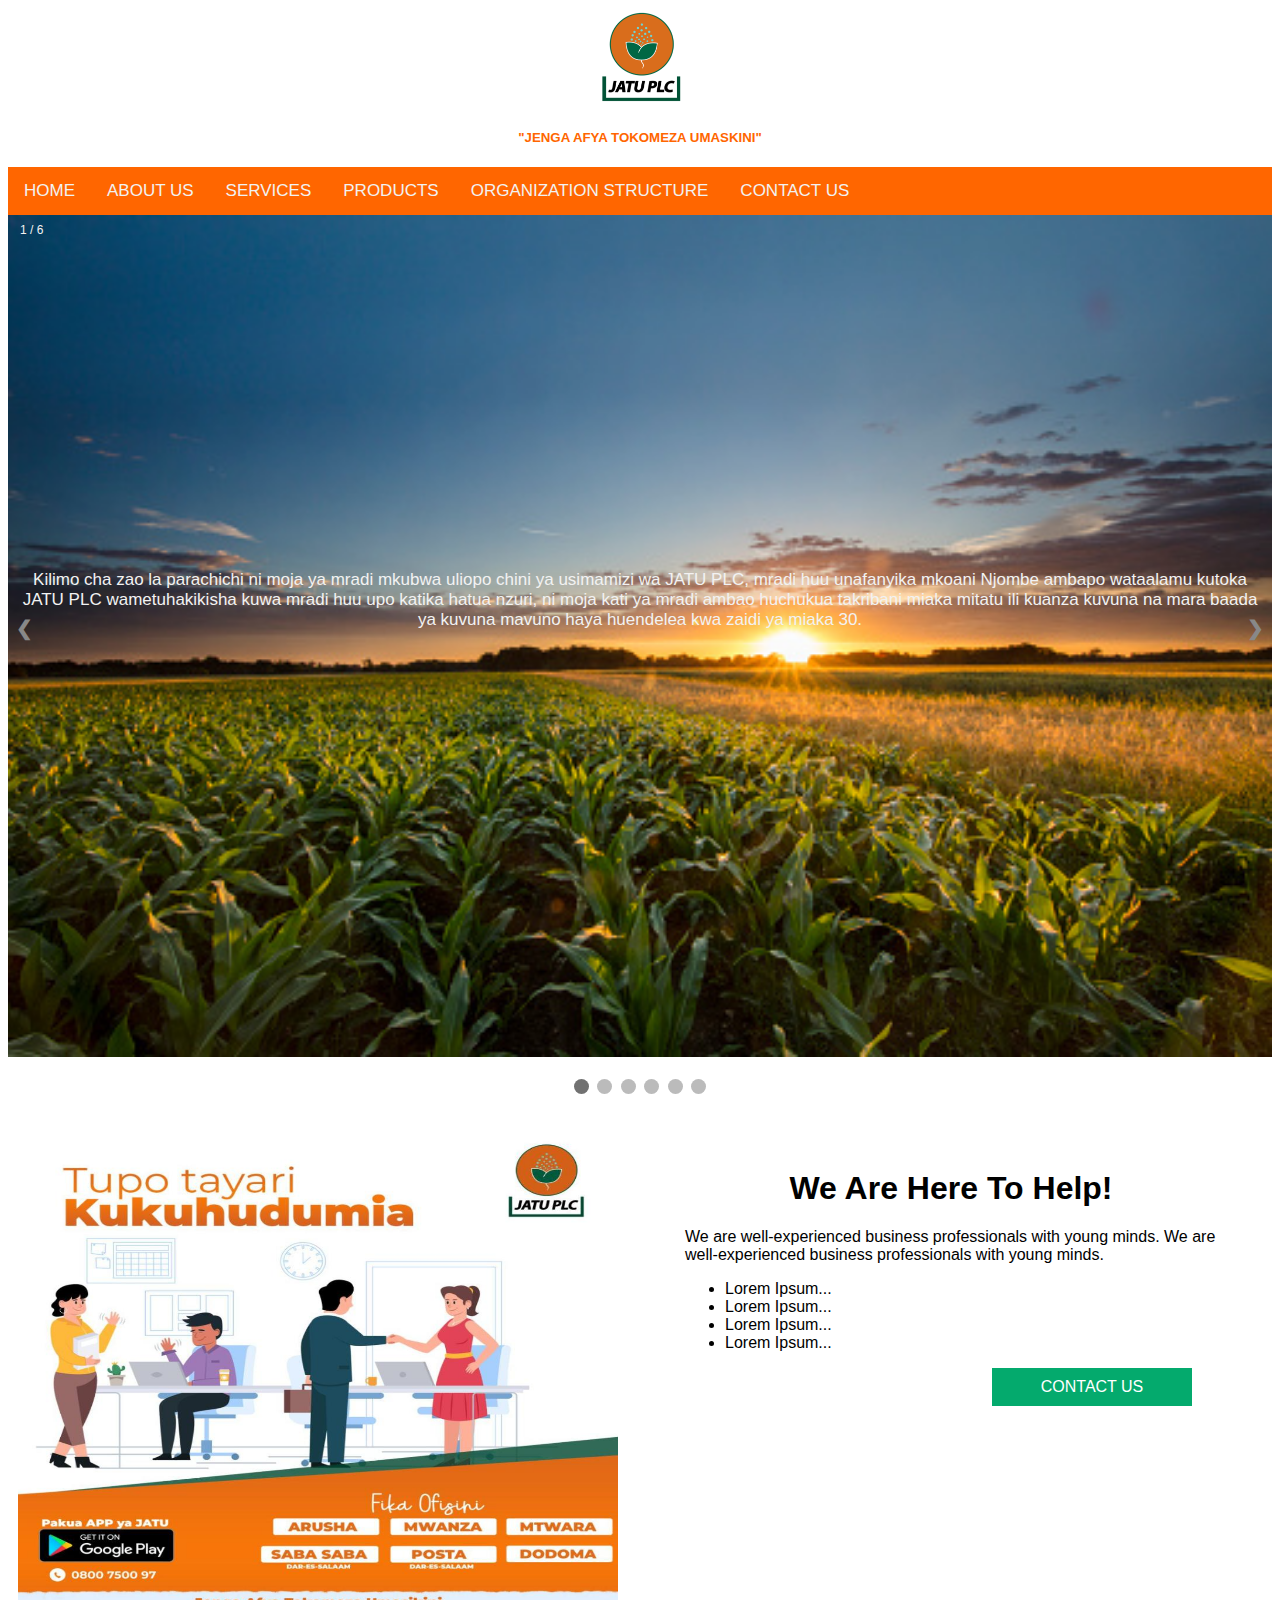
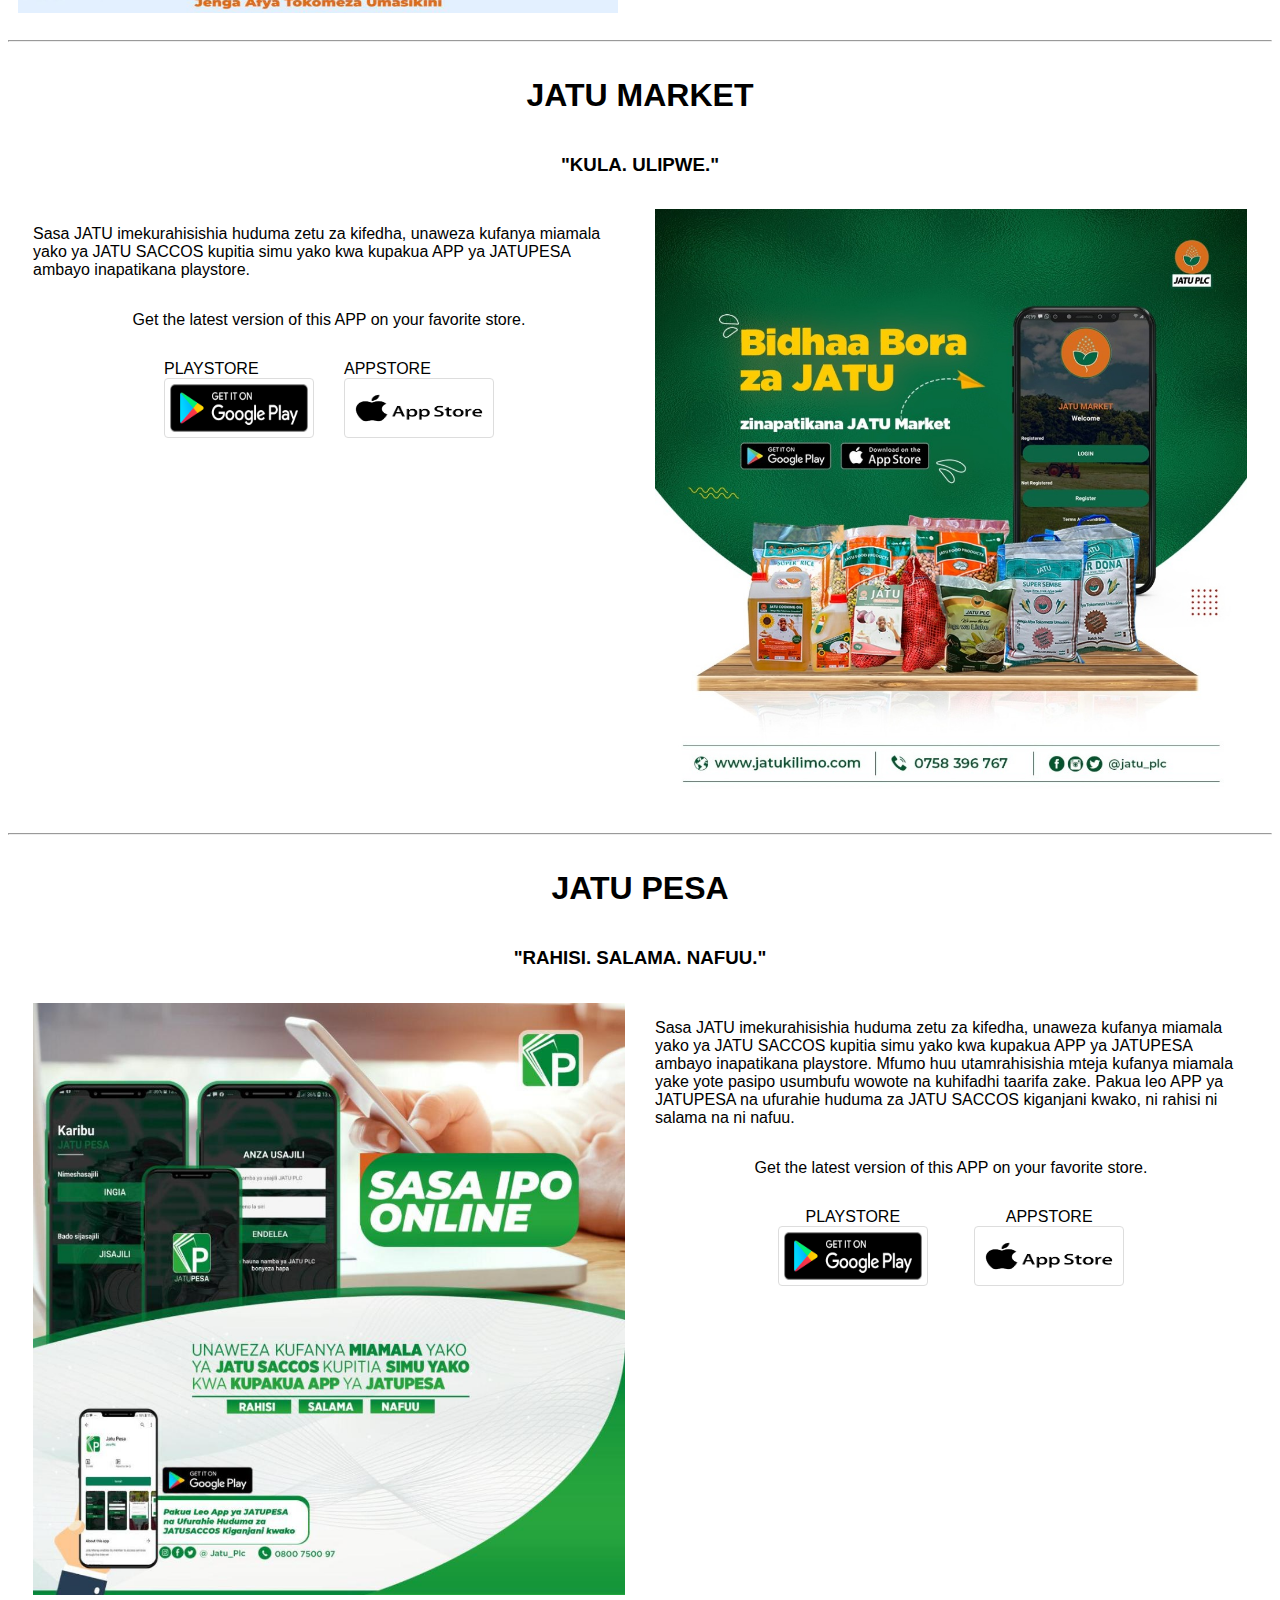
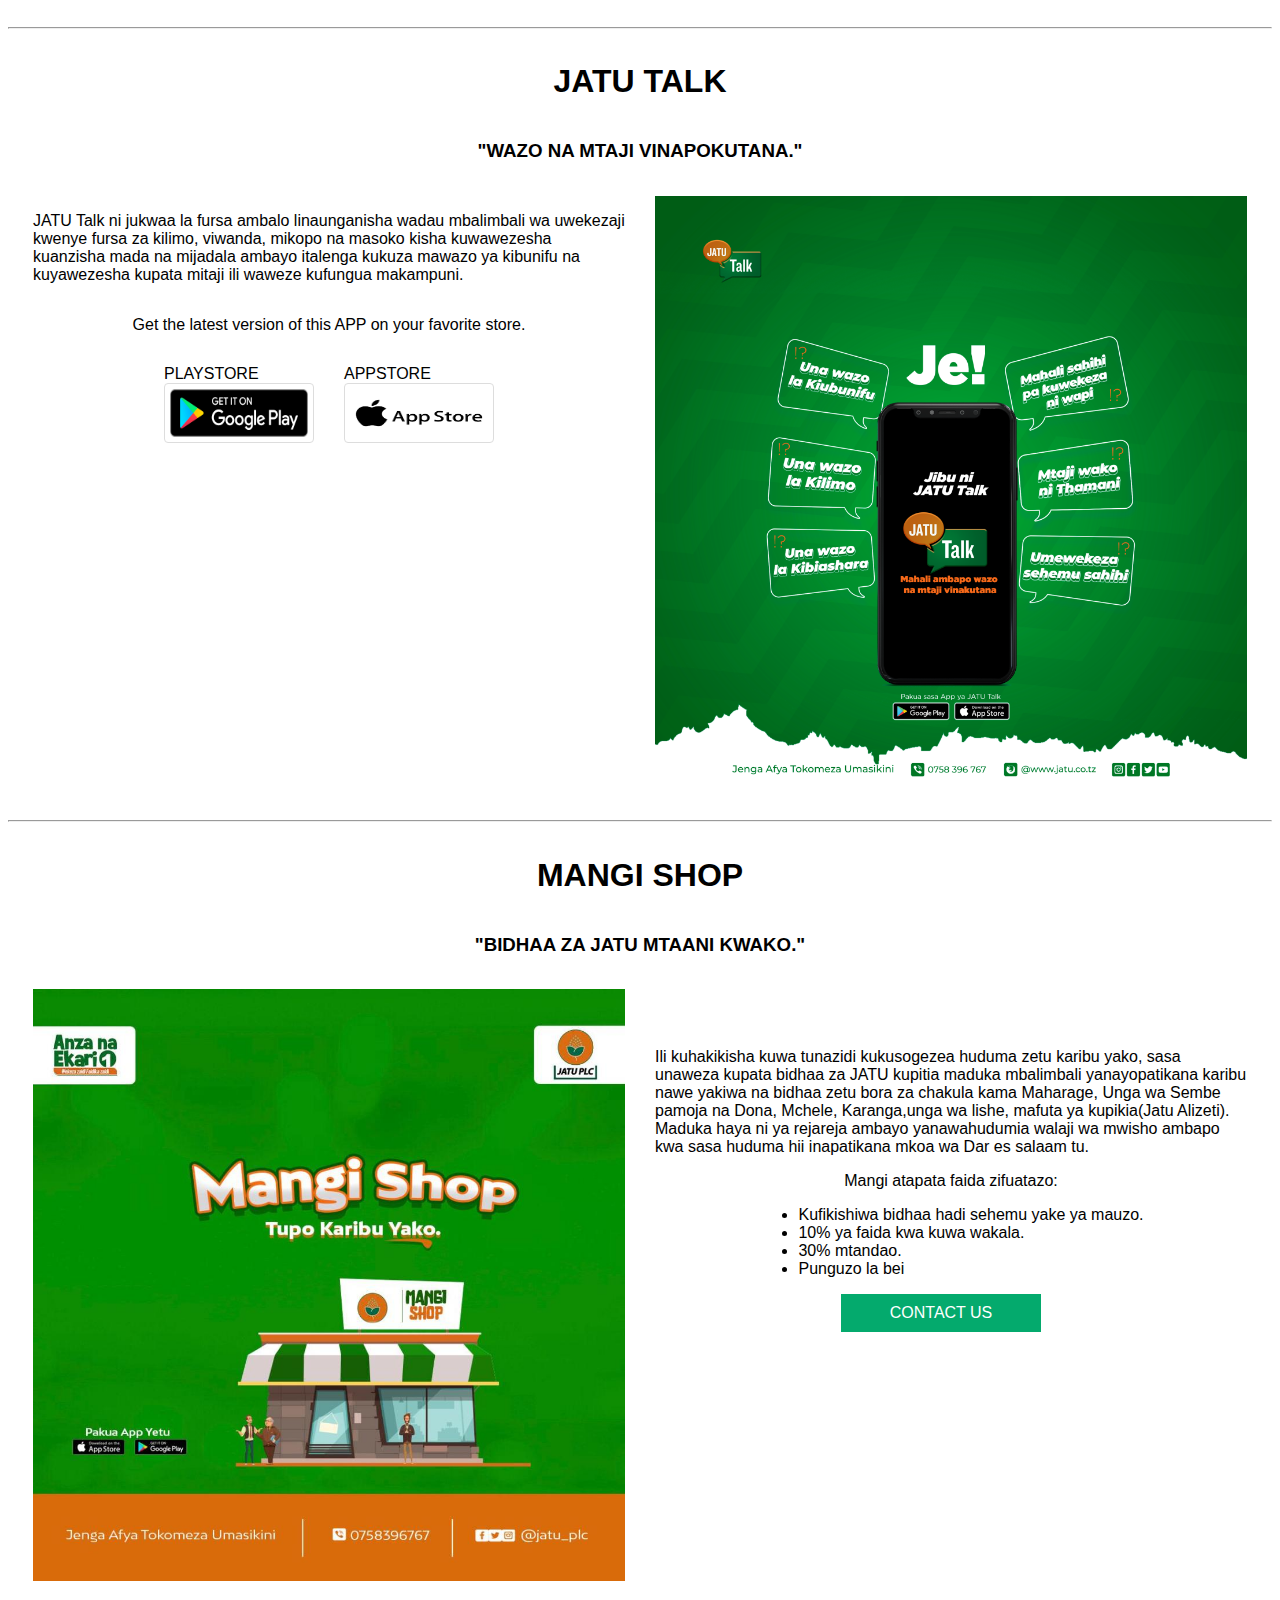
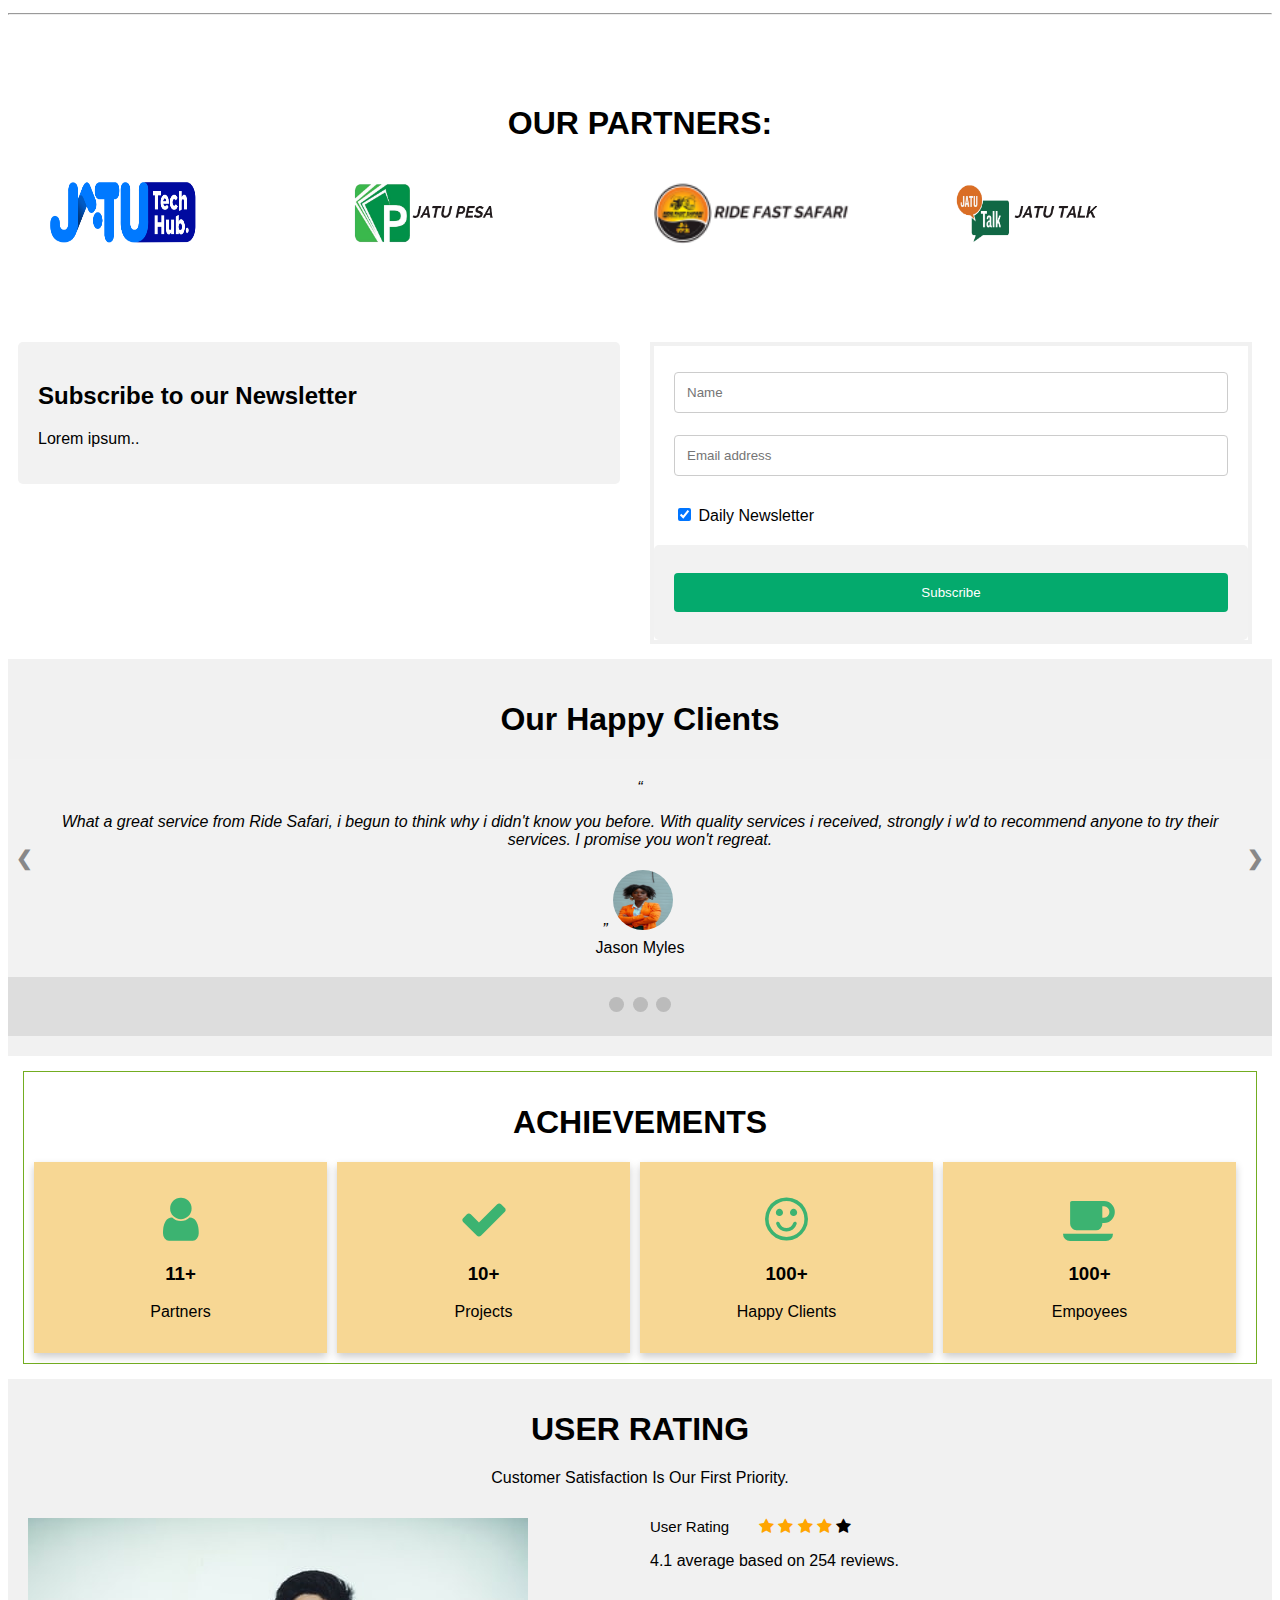
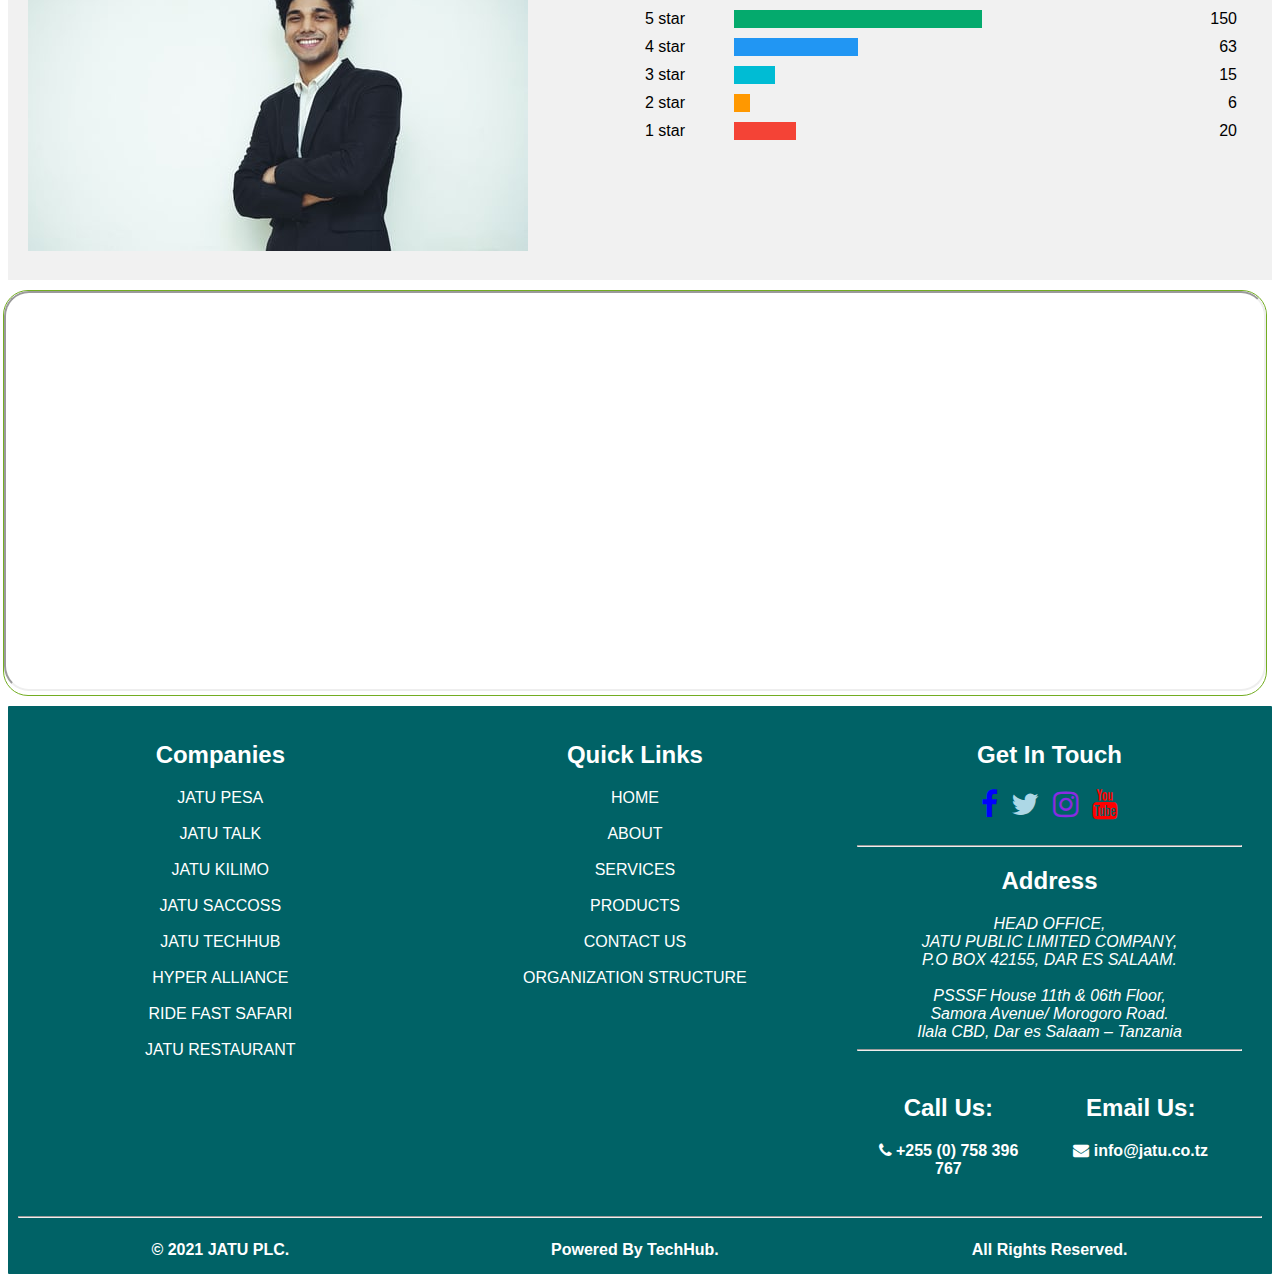
==== index.html @ c6c53a27 "hello" ====
<!doctype html>
<html lang="en">
  <head>
        <!-- Required meta tags -->
        <meta charset="utf-8">
        <meta name="viewport" content="width=device-width, initial-scale=1">


          <!-- External CSS -->
          <link rel="stylesheet" type="text/css" href="components/css/home.css">
          <script type="text/javascript" src="components/js/home.js"></script>

          <!-- Load an Icon library -->
          <link rel="stylesheet" href="https://cdnjs.cloudflare.com/ajax/libs/font-awesome/4.7.0/css/font-awesome.min.css">
          <link href="https://fonts.googleapis.com/icon?family=Material+Icons" rel="stylesheet">

         <title href="https://jatu.co.tz">JATU PLC</title>

         <style type="text/css">
           * {box-sizing:border-box}

    /* Slideshow container */
    .slideshow-container {
      width: 100%;
      position: relative;
      margin: auto;
    }

    /* Hide the images by default */
    .mySlides {
      display: none;
    }

    /* Next & previous buttons */
    .prev, .next {
      cursor: pointer;
      position: absolute;
      top: 50%;
      width: auto;
      margin-top: -22px;
      padding: 16px;
      color: white;
      font-weight: bold;
      font-size: 18px;
      transition: 0.6s ease;
      border-radius: 0 3px 3px 0;
      user-select: none;
    }

    /* Position the "next button" to the right */
    .next {
      right: 0;
      border-radius: 3px 0 0 3px;
    }

    /* On hover, add a black background color with a little bit see-through */
    .prev:hover, .next:hover {
      background-color: rgba(0,0,0,0.8);
    }

    /* Caption text */
    .text {
      color: #f2f2f2;
      font-size: 17px;
      padding: 8px 12px;
      position: absolute;
      bottom: 50%;
      width: 100%;
      text-align: center;
    }

    /* Number text (1/3 etc) */
    .numbertext {
      color: #f2f2f2;
      font-size: 12px;
      padding: 8px 12px;
      position: absolute;
      top: 0;
    }

    /* The dots/bullets/indicators */
    .dot {
      cursor: pointer;
      height: 15px;
      width: 15px;
      margin: 0 2px;
      background-color: #bbb;
      border-radius: 50%;
      display: inline-block;
      transition: background-color 0.6s ease;
    }

    .active, .dot:hover {
      background-color: #717171;
    }

    /* Fading animation */
    .fade {
      -webkit-animation-name: fade;
      -webkit-animation-duration: 1.5s;
      animation-name: fade;
      animation-duration: 1.5s;
    }

    @-webkit-keyframes fade {
      from {opacity: .4}
      to {opacity: 1}
    }

    @keyframes fade {
      from {opacity: .4}
      to {opacity: 1}
    }

    #img-one {
      border: 1px solid #ddd;
      border-radius: 4px;
      padding: 5px;
      width: 150px;
      height: 60px;
    }

    #img-one:hover {
      box-shadow: 0 0 2px 1px rgba(0, 140, 186, 0.5);
    }

 
/* Float four columns side by side */
            .column {
              float: left;
              width: 25%;
              padding: 0 5px;
            }

            .row {margin: 0 -5px;}

            /* Clear floats after the columns */
            .row:after {
              content: "";
              display: table;
              clear: both;
            }

            /* Responsive columns */
            @media screen and (max-width: 600px) {
              .column {
                width: 100%;
                display: block;
                margin-bottom: 10px;
              }
            }

            /* Style the counter cards */
            .card {
              box-shadow: 0 4px 8px 0 rgba(0, 0, 0, 0.2);
              padding: 16px;
              text-align: center;
              background-color: #f7d794;
              color: black;
            }

            .fa-user, .fa-coffee, .fa-check, .fa-smile-o {
              font-size:50px;
              color: mediumseagreen;

            }

            /* Slideshow container */
.slideshow-container-testimony {
  position: relative;
  background: #f1f1f1f1;
}

/* Slides */
.mySlides-testimony {
  display: none;
  padding: 20px;
  text-align: center;
}

/* Next & previous buttons */
.prev, .next {
  cursor: pointer;
  position: absolute;
  top: 50%;
  width: auto;
  margin-top: -30px;
  padding: 8px;
  color: #888;
  font-weight: bold;
  font-size: 20px;
  border-radius: 0 3px 3px 0;
  user-select: none;
}

/* Position the "next button" to the right */
.next {
  position: absolute;
  right: 0;
  border-radius: 3px 0 0 3px;
}

/* On hover, add a black background color with a little bit see-through */
.prev:hover, .next:hover {
  background-color: rgba(0,0,0,0.8);
  color: white;
}

/* The dot/bullet/indicator container */
.dot-container {
  text-align: center;
  padding: 20px;
  background: #ddd;
}

/* The dots/bullets/indicators */
.dot {
  cursor: pointer;
  height: 15px;
  width: 15px;
  margin: 0 2px;
  background-color: #bbb;
  border-radius: 50%;
  display: inline-block;
  transition: background-color 0.6s ease;
}

/* Add a background color to the active dot/circle */
.active, .dot:hover {
  background-color: #717171;
}

/* Add an italic font style to all quotes */
q {font-style: italic;}

/* Add a blue color to the author */
.author {color: cornflowerblue;}

          

         </style>
  </head>
  <body>
    
    <header class="navheader">
      <img src="images/logo-jatu.png" alt="logojatu" id="juulogo"> 
    <h5 align="center" style="color: #ff6600;">"Jenga Afya Tokomeza Umaskini"</h5>
      
<div class="topnav" id="myTopnav">
  <a href="index.html">Home</a>
  <a href="about.html">About Us</a>
  <a href="services.html">Services</a>
  <a href="products.html">Products</a>
  <a href="muundo.html">Organization Structure</a>
  <a href="contact.html">Contact Us</a>
  <a href="javascript:void(0);" class="icon" onclick="myFunction()">
    <i class="fa fa-bars"></i>
  </a>
</div>

    </header>

 
  <main class="content">

    <section>
      <!-- Slideshow container -->
<div class="slideshow-container">

  <!-- Full-width images with number and caption text -->
  <div class="mySlides fade">
    <div class="numbertext">1 / 6</div>
    <img src="images/maize.jpg" style="width:100%">
    <div class="text">Kilimo cha zao la parachichi ni moja ya mradi mkubwa uliopo chini ya usimamizi wa JATU PLC, mradi huu unafanyika mkoani Njombe ambapo wataalamu kutoka JATU PLC wametuhakikisha kuwa mradi huu upo katika hatua nzuri, ni moja kati ya mradi ambao huchukua takribani miaka mitatu ili kuanza kuvuna na mara baada ya kuvuna mavuno haya huendelea kwa zaidi ya miaka 30.</div>
  </div>

  <div class="mySlides fade">
    <div class="numbertext">2 / 6</div>
    <img src="images/maize2.jpg" style="width:100%">
    <div class="text">Kilimo cha mpunga</div>
  </div>

  <div class="mySlides fade">
    <div class="numbertext">3 / 6</div>
    <img src="images/maize.jpg" style="width:100%">
    <div class="text">Kilimo cha mahindi</div>
  </div>

  <div class="mySlides fade">
    <div class="numbertext">4 / 6</div>
    <img src="images/beans.jpg" style="width:100%">
    <div class="text">Kilimo cha maharage</div>
  </div>

  <div class="mySlides fade">
    <div class="numbertext">5 / 6</div>
    <img src="images/beans2.jpg" style="width:100%">
    <div class="text">Kilimo cha maharage</div>
  </div>

  <div class="mySlides fade">
    <div class="numbertext">6 / 6</div>
    <img src="images/beans.jpg" style="width:100%">
    <div class="text">Kilimo cha maharage</div>
  </div>

  <!-- Next and previous buttons -->
  <a class="prev" onclick="plusSlides(-1)">&#10094;</a>
  <a class="next" onclick="plusSlides(1)">&#10095;</a>
</div>
<br>

<!-- The dots/circles -->
<div style="text-align:center">
  <span class="dot" onclick="currentSlide(1)"></span>
  <span class="dot" onclick="currentSlide(2)"></span>
  <span class="dot" onclick="currentSlide(3)"></span>
  <span class="dot" onclick="currentSlide(4)"></span>
  <span class="dot" onclick="currentSlide(5)"></span>
  <span class="dot" onclick="currentSlide(6)"></span>
</div>

<script type="text/javascript">
  var slideIndex = 1;
showSlides(slideIndex);

// Next/previous controls
function plusSlides(n) {
  showSlides(slideIndex += n);
}

// Thumbnail image controls
function currentSlide(n) {
  showSlides(slideIndex = n);
}

function showSlides(n) {
  var i;
  var slides = document.getElementsByClassName("mySlides");
  var dots = document.getElementsByClassName("dot");
  if (n > slides.length) {slideIndex = 1}
  if (n < 1) {slideIndex = slides.length}
  for (i = 0; i < slides.length; i++) {
      slides[i].style.display = "none";
  }
  for (i = 0; i < dots.length; i++) {
      dots[i].className = dots[i].className.replace(" active", "");
  }
  slides[slideIndex-1].style.display = "block";
  dots[slideIndex-1].className += " active";
}
</script>
    </section>

<section>
  <div class="row">
    <div class="column3">
      <img src="images/customer-care.jpeg" style="width: 600px; height: 500px;">
    </div>

    <div class="column3" style="padding: 50px;">
      <h1>We Are Here To Help!</h1>
      <p>We are well-experienced business professionals with young minds.
      We are well-experienced business professionals with young minds.</p>
      <ul>
        <li>Lorem Ipsum...</li>
        <li>Lorem Ipsum...</li>
        <li>Lorem Ipsum...</li>
        <li>Lorem Ipsum...</li>
      </ul>

    <div class="row" style="padding-right: 20px;"><a class="button-link-one" href="contact.php">CONTACT US</a></div>
    </div>
  </div>
</section>

<hr>

<section class="jatumarket-section">
  <h1>JATU MARKET</h1>
      <h3 align="center">"KULA. ULIPWE."</h3>
  <div class="row">
    <div class="column3 jatumarket-div">
      
      <p>Sasa JATU imekurahisishia huduma zetu za kifedha, unaweza kufanya miamala yako ya JATU SACCOS kupitia simu yako kwa kupakua APP ya JATUPESA ambayo inapatikana playstore.</p>
      <p align="center">Get the latest version of this APP on your favorite store.</p>
      <div class="row">
      <div class="column3 jatumarket-div-1">
          PLAYSTORE<br>
          <a href="#">
            <img src="images/playstore.png" alt="playstore" id="img-one">
          </a>
        </div>

      <div class="column3 jatumarket-div-1">
          APPSTORE<br>
          <a href="#">
            <img src="images/appstore.png" alt="appstore" id="img-one">
          </a>
        </div>
      </div>
    </div>

      <div class="column3">
      <img src="images/jatu-market.jpeg">
    </div>
  </div>  
</section> 

<hr>

<section class="jatupesa-section">
  <h1>JATU PESA</h1>
      <h3 align="center">"RAHISI. SALAMA. NAFUU."</h3>
  <div class="row">
    <div class="column3">
      <img src="images/jatu-pesa.jpeg" >
    </div>

    <div class="column3 jatupesa-div">
      

      <p>Sasa JATU imekurahisishia huduma zetu za kifedha, unaweza kufanya miamala yako ya JATU SACCOS kupitia simu yako kwa kupakua APP ya JATUPESA ambayo inapatikana playstore. Mfumo huu utamrahisishia mteja kufanya miamala yake yote pasipo usumbufu wowote na kuhifadhi taarifa zake. Pakua leo APP ya JATUPESA na ufurahie huduma za JATU SACCOS kiganjani kwako, ni rahisi ni salama na ni nafuu.</p>
      <div class="row">
        <p align="center">Get the latest version of this APP on your favorite store.</p>
        <div class="column3 jatupesa-div-1">
          PLAYSTORE<br>
          <a href="#">
            <img src="images/playstore.png" alt="playstore" id="img-one">
          </a>
        </div>

        <div class="column3 jatupesa-div-1">
          APPSTORE<br>
          <a href="#">
            <img src="images/appstore.png" alt="appstore" id="img-one">
          </a>
        </div>
      </div>
    </div>
  </div>
</section>

<hr>

<section class="jatumarket-section">
  <h1>JATU TALK</h1>
      <h3 align="center">"WAZO NA MTAJI VINAPOKUTANA."</h3>
  <div class="row">
    <div class="column3 jatumarket-div">
      <p>JATU Talk ni jukwaa la fursa ambalo linaunganisha wadau mbalimbali wa uwekezaji kwenye fursa za kilimo, viwanda, mikopo na masoko kisha kuwawezesha kuanzisha mada na mijadala ambayo italenga kukuza mawazo ya kibunifu na kuyawezesha kupata mitaji ili waweze kufungua makampuni.</p>
      <p align="center">Get the latest version of this APP on your favorite store.</p>
      <div class="row">
      <div class="column3 jatumarket-div-1">
          PLAYSTORE<br>
          <a href="#">
            <img src="images/playstore.png" alt="playstore" id="img-one">
          </a>
        </div>

      <div class="column3 jatumarket-div-1">
          APPSTORE<br>
          <a href="#">
            <img src="images/appstore.png" alt="appstore" id="img-one">
          </a>
        </div>
      </div>
    </div>

      <div class="column3">
      <img src="images/talkjatu.png">
    </div>
  </div>  
</section> 

<hr>


<section class="jatupesa-section">
  <h1>MANGI SHOP</h1>
  <h3 align="center">"BIDHAA ZA JATU MTAANI KWAKO."</h3>
  <div class="row">
    <div class="column3">

      <img src="images/mangi-shop.jpeg" >
    </div>

    <div class="column3 jatupesa-div">
      <h1></h1>
      

      <p>Ili kuhakikisha kuwa tunazidi kukusogezea huduma zetu karibu yako, sasa unaweza kupata bidhaa za JATU kupitia maduka mbalimbali yanayopatikana karibu nawe yakiwa na bidhaa zetu bora za chakula kama Maharage, Unga wa Sembe pamoja na Dona, Mchele, Karanga,unga wa lishe, mafuta ya kupikia(Jatu Alizeti). <br> 
      Maduka haya ni ya rejareja ambayo yanawahudumia walaji wa mwisho ambapo kwa sasa huduma hii inapatikana mkoa wa Dar es salaam tu.</p>

      <span>Mangi atapata faida zifuatazo:</span>
      <ul>
        <li>Kufikishiwa bidhaa hadi sehemu yake ya mauzo.</li>
        <li>10% ya faida kwa kuwa wakala.</li>
        <li>30% mtandao.</li>
        <li>Punguzo la bei</li>
      </ul>

      <div class="row" style="padding-right: 20px;">
        <a class="button-link-one" href="contact.php">CONTACT US</a>
      </div>
    </div>
    </div>
  </div>
</section>

<hr>

<section class="partners">
  <h1>OUR PARTNERS:</h1>
  <div class="row">
  <div class="column1">
    <img src="images/TECHHUB.png" alt="techhub" width="150" height="70">
  </div>

  <div class="column1">
    <img src="images/saccoss.png" alt="saccoss" width="200" height="70">
  </div>

  <div class="column1">
    <img src="images/safariride.png" alt="safariride" width="200" height="70">
  </div>

  <div class="column1">
    <img src="images/jatutalk.png" alt="jatutalk" width="200" height="70">
  </div>
</div>
</section>

<section>
  <div class="row">
  <div class="column3">
   <div class="container">
    <h2>Subscribe to our Newsletter</h2>
    <p>Lorem ipsum..</p>
  </div>
  </div>

  <div class="column3">
     <form action="action_page.php">
  <div class="container" style="background-color:white">
    <input type="text" placeholder="Name" name="name" required>
    <input type="text" placeholder="Email address" name="mail" required>
    <label>
      <input type="checkbox" checked="checked" name="subscribe"> Daily Newsletter
    </label>
  </div>

  <div class="container">
    <input type="submit" value="Subscribe">
  </div>
</form>
  </div>
</div>
</section>


<section style="background-color: #f1f1f1; padding: 20px 0;">
  <h1>Our Happy Clients</h1>
  <!-- Slideshow container -->
<div class="slideshow-container-testimony">

  <!-- Full-width slides/quotes -->
  <div class="mySlides-testimony">
    
    <q><div class="">
    <p>What a great service from Ride Safari, i begun to think why i didn't know you before. With quality services i received, strongly i w'd to recommend anyone to try their services. I promise you won't regreat.</p>
  </div></q><img src="images/pic3.jpeg" alt="pic3" id="img"><br>Jason Myles
  </div>

  <div class="mySlides-testimony">
    <q><div class="">
    <p>Their services are quite impressive. Fast deliverance like never before. hope to continue working with them.' I recommend all of you for fast and safety of your products deliverance.</p>
  </div></q><img src="images/pic1.jpeg" alt="pic1" id="img"><br>Jason Myles
  </div>

  <div class="mySlides-testimony">
    <q><div class="">
    <p>If there is a logistic company i always dream to work with, Ride Safari is the one. For me, this is the best logistic company I have ever met. Dear everyone, try them in their services and thank me later.</p>
  </div></q><img src="images/pic2.jpeg" alt="pic2" id="img"><br>Jason Myles
  </div>

  <!-- Next/prev buttons -->
  <a class="prev" onclick="plusSlides(-1)">&#10094;</a>
  <a class="next" onclick="plusSlides(1)">&#10095;</a>
</div>

<!-- Dots/bullets/indicators -->
<div class="dot-container">
  <span class="dot" onclick="currentSlide(1)"></span>
  <span class="dot" onclick="currentSlide(2)"></span>
  <span class="dot" onclick="currentSlide(3)"></span>
</div>
</section>

<script type="text/javascript">
  var slideIndex = 1;
showSlides(slideIndex);

function plusSlides(n) {
  showSlides(slideIndex += n);
}

function currentSlide(n) {
  showSlides(slideIndex = n);
}

function showSlides(n) {
  var i;
  var slides = document.getElementsByClassName("mySlides-testimony");
  var dots = document.getElementsByClassName("dot");
  if (n > slides.length) {slideIndex = 1}
    if (n < 1) {slideIndex = slides.length}
    for (i = 0; i < slides.length; i++) {
      slides[i].style.display = "none";
    }
    for (i = 0; i < dots.length; i++) {
      dots[i].className = dots[i].className.replace(" active", "");
    }
  slides[slideIndex-1].style.display = "block";
  dots[slideIndex-1].className += " active";
}

</script>

<section class="metrics-section" >
  <h1>ACHIEVEMENTS</h1>
  <div class="row">
  <div class="column">
    <div class="card">
      <p><i class="fa fa-user"></i></p>
      <h3>11+</h3>
      <p>Partners</p>
    </div>
  </div>

  <div class="column">
    <div class="card">
      <p><i class="fa fa-check"></i></p>
      <h3>10+</h3>
      <p>Projects</p>
    </div>
  </div>

  <div class="column">
    <div class="card">
      <p><i class="fa fa-smile-o"></i></p>
      <h3>100+</h3>
      <p>Happy Clients</p>
    </div>
  </div>

  <div class="column">
    <div class="card">
      <p><i class="fa fa-coffee"></i></p>
      <h3>100+</h3>
      <p>Empoyees</p>
    </div>
  </div>
</div>
</section>

<section class="user-rating" style="background-color: #f1f1f1; padding: 10px">
  <h1>USER RATING</h1>
  <p align="center">Customer Satisfaction Is Our First Priority.</p>
  <div class="row"> 

  <div class="column3">
    <img src="images/pic4.jpeg">
  </div> 

  <div class="column3">  
    <span class="heading">User Rating</span>
<span class="fa fa-star checked"></span>
<span class="fa fa-star checked"></span>
<span class="fa fa-star checked"></span>
<span class="fa fa-star checked"></span>
<span class="fa fa-star"></span>
<p>4.1 average based on 254 reviews.</p>
<hr style="border:3px solid #f1f1f1">

<div class="row">
  <div class="side">
    <div>5 star</div>
  </div>
  <div class="middle">
    <div class="bar-container">
      <div class="bar-5"></div>
    </div>
  </div>
  <div class="side right">
    <div>150</div>
  </div>
  <div class="side">
    <div>4 star</div>
  </div>
  <div class="middle">
    <div class="bar-container">
      <div class="bar-4"></div>
    </div>
  </div>
  <div class="side right">
    <div>63</div>
  </div>
  <div class="side">
    <div>3 star</div>
  </div>
  <div class="middle">
    <div class="bar-container">
      <div class="bar-3"></div>
    </div>
  </div>
  <div class="side right">
    <div>15</div>
  </div>
  <div class="side">
    <div>2 star</div>
  </div>
  <div class="middle">
    <div class="bar-container">
      <div class="bar-2"></div>
    </div>
  </div>
  <div class="side right">
    <div>6</div>
  </div>
  <div class="side">
    <div>1 star</div>
  </div>
  <div class="middle">
    <div class="bar-container">
      <div class="bar-1"></div>
    </div>
  </div>
  <div class="side right">
    <div>20</div>
  </div>
</div>
</div>
</div>
</section>

</main>

  
  
    <section class="map-section">
    <div class="row map-section-div">
        <iframe src="https://www.google.com/maps/embed?pb=!1m18!1m12!1m3!1d3961.5856173699535!2d39.28418817513762!3d-6.820146888529782!2m3!1f0!2f0!3f0!3m2!1i1024!2i768!4f13.1!3m3!1m2!1s0x185c4b05b0ee8de1%3A0x65bf4eaff8c8a90e!2sJATU%20PLC!5e0!3m2!1ssw!2stz!4v1632119920859!5m2!1ssw!2stz" width="100%" height="400px" style="border-radius: 25px;" allowfullscreen="" loading="lazy">
      </iframe>
      </div>
    </section>

      <footer>
    <div class="row">
  <div class="column2">
    <h2>Companies</h2>
        <a href="https://www.jatu.co.tz" target="_blank" id="footerlink">JATU PESA</a> <br><br>
        <a href="https://www.jatu.co.tz" target="_blank" id="footerlink">JATU TALK</a> <br><br>
        <a href="https://www.jatukilimo.com" target="_blank" id="footerlink">JATU KILIMO</a> <br><br>
        <a href="https://www.jatu.co.tz" target="_blank" id="footerlink">JATU SACCOSS</a> <br><br>
        <a href="https://www.techhub.co.tz" target="_blank" id="footerlink">JATU TECHHUB</a> <br><br>
        <a href="https://www.jatu.co.tz" target="_blank" id="footerlink">HYPER ALLIANCE</a> <br><br>
        <a href="https://www.jatu.co.tz" target="_blank" id="footerlink">RIDE FAST SAFARI</a> <br><br>
        <a href="https://www.jatu.co.tz" target="_blank" id="footerlink">JATU RESTAURANT</a> 
  </div>

  <div class="column2">
    <h2>Quick Links</h2>
    <a href="index.php" id="footerlink">Home</a> <br><br>
      <a href="about.php" id="footerlink">About</a> <br><br>
      <a href="services.php" id="footerlink">Services</a> <br><br>
      <a href="products.php" id="footerlink">Products</a> <br><br>
      <a href="contact.php" id="footerlink">Contact Us</a> <br><br>
      <a href="muundo.php" id="footerlink">Organization Structure</a><br><br>
  </div>

  <div class="column2">
    <h2>Get In Touch</h2>
        <i class="fa fa-facebook" style="color: blue; font-size: 30px;"></i> &nbsp
        <i class="fa fa-twitter" style="color: lightblue; font-size: 30px;"></i> &nbsp
        <i class="fa fa-instagram" style="color: blueviolet; font-size: 30px;"></i> &nbsp
        <i class="fa fa-youtube" style="color: red; font-size: 30px;"></i> <br><br>
    <hr>
    <h2>Address</h2>
    <address>
      HEAD OFFICE,<br>
      JATU PUBLIC LIMITED COMPANY, <br>
      P.O BOX 42155, DAR ES SALAAM. <br><br>

      PSSSF House 11th & 06th Floor,<br>
      Samora Avenue/ Morogoro Road. <br>
      Ilala CBD, Dar es Salaam – Tanzania</address> 
      <hr>
      <div class="row">
      <div class="column3">
      <h2>Call Us:</h2> 
      <i class="fa fa-phone"></i>
      <strong>+255 (0) 758 396 767</strong> 
    </div>
    <div class="column3">
      <h2>Email Us:</h2> 
      <i class="fa fa-envelope"></i>
      <strong>info@jatu.co.tz</strong>
    </div>
      </div>
  </div>
</div>
<hr>
<div class="row">
  <div class="column2">
    <strong>
    &copy 2021  JATU PLC.
  </strong>
  </div>
  <div class="column2">
     <strong> Powered By TechHub.</strong>
  </div>
  <div class="column2">
    <strong>
    All Rights Reserved.
  </strong>
  </div>
</div>


  </footer>

  <script type="text/javascript" href="components/js/home.js"></script>

  </body>
</html>
---- components/css/home.css ----
* {
        box-sizing: border-box;
      }

      * {
        max-width: 100%;
      }

      html {
        scroll-behavior: smooth;
      }

      
       header{
          background-color: #fff;
          text-color: #ffa500;
          position: sticky;
          text-transform: uppercase;
         }

         footer{
          background-color: #006266;
          padding-right: 10px;
          padding-left: 10px;
          color: #fff;
          border-radius: 1px;
          text-align: center;

         }

         body {
          font-family: Arial, Helvetica, sans-serif;
        }

         .map-section {
          padding: 10px 0px;
          background-color: #fff;
         }

         .map-section-div {
          border-radius: 25px;
          border: 1px solid #73AD21;
          width: 100%;
          height: 100%;
         }

         .metrics-section {
          border: 1px solid #73AD21;
          padding: 10px;
          margin: 15px;
         }

         h1{
          text-align: center;
         }

          #about-one {
          
          background-repeat: no-repeat;
          opacity: 0.8;
          width: 100%;
          text-align: center;
          padding: 30px;
          font-size: 20px;

         }

         #id1 {
          font-size: 80px;
          font-weight: bold;
          text-align: left;
         }

         #rula {
          margin-right: 400px;
          margin-left: 0px;
         }

         #socialiconfb {
          font-size: 50px;
          color: blue;
         }

         #socialiconfb:hover {
          font-size: 55px;
          color: blue;
         }

         #socialicontw {
          font-size: 50px;
          color: lightblue;
         }

         #socialicontw:hover {
          font-size: 55px;
          color: lightblue;
         }

         #socialiconig {
          font-size: 50px;
          color: blueviolet;
         }

         #socialiconig:hover {
          font-size: 55px;
          color: blueviolet;
         }

         #socialiconyt {
          font-size: 50px;
          color: red;
         }

         #socialiconyt:hover {
          font-size: 55px;
          color: red;
         }

         #office-locations {
          font-size: 60px;
          color: mediumseagreen;
         }

         #office-locations:hover {
          color: orangered;
          font-size: 65px;
         }

         #office-locations-two {
          font-size: 60px;
          color: orangered;
         }

         #office-locations-two:hover {
          color: mediumseagreen;
          font-size: 65px;
         }

         #img {
            
            border-radius: 50%;
            padding: 5px;
            width: 70px;
            height: 70px;
          }

         .branch-section {
          background-color: #f1f2f6;
          padding: 10px;
         }

         .branch-section-two {
          background-color: #fff;
          padding: 10px;
         }

         #mission-statement {
          padding: 40px;
         }

         #vision-statement {
          padding: 40px;
         }

         .jatutalk-section{
          background-color: #f1f2f6;
        }

    
         .jatutalk-section, .jatumarket-section, 
         .jatupesa-section, .user-rating-section {
          display: flex;
          flex-direction: column;
          justify-content: center;
          align-items: center;
          padding: 5px 10px;
         }

         .jatutalk-div, .jatupesa-div, .jatumarket-div  {
          display: flex;
          flex-direction: column;
          justify-content: center;
          align-items: center;
          margin-top: auto;
          margin-bottom: auto;
         }

         .welcome-section {
          width: 100%; 
          height: 250px;
         }


        .jatutalk-div-1 .jatumarket-div-1, .jatupesa-div-1 {
          width: 100%;
          height: 100%;
          object-fit: cover;
          display: flex;
          flex-direction: column;
          justify-content: center;
          align-items: center;

         }
         
            
          /* Create three equal columns that floats next to each other */
                .column {
                  float: left;
                  width: 50%;
                  padding: 15px;
                }

                /* Clear floats after the columns */
                .row:after {
                  content: "";
                  display: table;
                  clear: both;
                }

                /* Responsive layout - makes the three columns stack on top of each other instead of next to each other */
                @media screen and (max-width:600px) {
                  .column {
                    width: 100%;
                  }
                }


                .column1 {
                  float: left;
                  width: 25%;
                  padding: 15px;
                }

                /* Clear floats after the columns */
                .row:after {
                  content: "";
                  display: table;
                  clear: both;
                }

                /* Responsive layout - makes the three columns stack on top of each other instead of next to each other */
                @media screen and (max-width:600px) {
                  .column1 {
                    width: 100%;
                  }
                }

                .column2 {
                  float: left;
                  width: 33.33%;
                  padding: 15px;
                }

                /* Clear floats after the columns */
                .row:after {
                  content: "";
                  display: table;
                  clear: both;
                }

                /* Responsive layout - makes the three columns stack on top of each other instead of next to each other */
                @media screen and (max-width:600px) {
                  .column2 {
                    width: 100%;
                  }
                }

                .column3 {
                  float: left;
                  width: 50%;
                  padding: 15px;
                }

                /* Clear floats after the columns */
                .row:after {
                  content: "";
                  display: table;
                  clear: both;
                }

                /* Responsive layout - makes the three columns stack on top of each other instead of next to each other */
                @media screen and (max-width:600px) {
                  .column3 {
                    width: 100%;
                  }
                }

                .column-left {
                  float: left;
                  width: 40%;
                  padding: 15px;
                }

                /* Clear floats after the columns */
                .row:after {
                  content: "";
                  display: table;
                  clear: both;
                }

                /* Responsive layout - makes the three columns stack on top of each other instead of next to each other */
                @media screen and (max-width:600px) {
                  .column-left {
                    width: 100%;
                  }
                }

                .column-right {
                  float: left;
                  width: 60%;
                  padding: 15px;
                }

                /* Clear floats after the columns */
                .row:after {
                  content: "";
                  display: table;
                  clear: both;
                }

                /* Responsive layout - makes the three columns stack on top of each other instead of next to each other */
                @media screen and (max-width:600px) {
                  .column-right {
                    width: 100%;
                  }
                }

                   .* {
  box-sizing: border-box;
}

            
                /* Add a black background color to the top navigation */
                .topnav {
                  background-color: #ff6600;
                  overflow: hidden;
                }

                /* Style the links inside the navigation bar */
                .topnav a {
                  float: left;
                  display: block;
                  color: #f2f2f2;
                  text-align: center;
                  padding: 14px 16px;
                  text-decoration: none;
                  font-size: 17px;
                }

                /* Change the color of links on hover */
                .topnav a:hover {
                  background-color: #ddd;
                  color: black;
                }

                /* Add an active class to highlight the current page */
                .topnav a.active {
                  background-color: #20bf6b;
                  color: white;
                }

                /* Hide the link that should open and close the topnav on small screens */
                .topnav .icon {
                  display: none;
                }

                /* When the screen is less than 600 pixels wide, hide all links, except for the first one ("Home"). Show the link that contains should open and close the topnav (.icon) */
                @media screen and (max-width: 600px) {
                  .topnav a:not(:first-child) {display: none;}
                  .topnav a.icon {
                    float: right;
                    display: block;
                  }
                }

                /* The "responsive" class is added to the topnav with JavaScript when the user clicks on the icon. This class makes the topnav look good on small screens (display the links vertically instead of horizontally) */
                @media screen and (max-width: 600px) {
                  .topnav.responsive {position: relative;}
                  .topnav.responsive a.icon {
                    position: absolute;
                    right: 0;
                    top: 0;
                  }
                  .topnav.responsive a {
                    float: none;
                    display: block;
                    text-align: left;
                  }
                }
                #juulogo {
                  border-radius: ;
                  width:  100px;
                  height: 100px;
                  display: block;
                  margin-left: auto;
                  margin-right: auto;

                }

                .button {
                  background-color: #04AA6D;
                  border: none;
                  color: white;
                  padding: 10px;
                  text-align: center;
                  text-decoration: none;
                  display: inline-block;
                  font-size: 16px;
                  margin: 4px 2px;
                }

                /* Style the form element with a border around it */
                form {
                  border: 4px solid #f1f1f1;
                }

                /* Add some padding and a grey background color to containers */
                .container {
                  padding: 20px;
                  background-color: #f1f1f1;
                }

                /* Style the input elements and the submit button */
                input[type=text], input[type=submit] {
                  width: 100%;
                  padding: 12px;
                  margin: 8px 0;
                  display: inline-block;
                  border: 1px solid #ccc;
                  box-sizing: border-box;
                }

                /* Add margins to the checkbox */
                input[type=checkbox] {
                  margin-top: 16px;
                }

                /* Style the submit button */
                input[type=submit] {
                  background-color: #04AA6D;
                  color: white;
                  border: none;
                }

                input[type=submit]:hover {
                  opacity: 0.8;
                }


                /* Style inputs with type="text", select elements and textareas */
                input[type=text], select, textarea {
                  width: 100%; /* Full width */
                  padding: 12px; /* Some padding */ 
                  border: 1px solid #ccc; /* Gray border */
                  border-radius: 4px; /* Rounded borders */
                  box-sizing: border-box; /* Make sure that padding and width stays in place */
                  margin-top: 6px; /* Add a top margin */
                  margin-bottom: 16px; /* Bottom margin */
                  resize: vertical /* Allow the user to vertically resize the textarea (not horizontally) */
                }

                /* Style the submit button with a specific background color etc */
                input[type=submit] {
                  background-color: #04AA6D;
                  color: white;
                  padding: 12px 20px;
                  border: none;
                  border-radius: 4px;
                  cursor: pointer;
                }

                /* When moving the mouse over the submit button, add a darker green color */
                input[type=submit]:hover {
                  background-color: #45a049;
                }

                /* Add a background color and some padding around the form */
                .container {
                  border-radius: 5px;
                  background-color: #f2f2f2;
                  padding: 20px;
                }
                
                /* styling footer links  */
                a#footerlink {
                color: #fff;
                text-decoration-line: none;
                text-transform: uppercase;

               }

               a#footerlink:hover{
                color: #20bf6b;
                text-decoration-line: underline;
                
               }


              .button-link-one {
                background-color: #04AA6D;
                border: none;
                color: white;
                padding: 10px;
                text-align: center;
                text-decoration: none;
                display: block;
                font-size: 16px;
                margin-left: auto;
                width: 200px;
              }

              .button-link-one:hover {
                background-color: orangered;
                color: white;
              }

                .button-link-two {
                background-color: #04AA6D;
                border: none;
                color: white;
                padding: 10px;
                text-align: center;
                text-decoration: none;
                display: block;
                font-size: 16px;
                margin-right: auto;
                width: 200px;
              }

              .button-link-two:hover {
                background-color: orangered;
                color: white;
              }

              .button-one:hover {
                background-color: orangered;
                color: white;
              }


              /* -- animation in service page*/
              #myDIV {
              position: relative;
              color: white;
              top: 0;
              animation: mymove 5s infinite;
              }

              @keyframes mymove {
                50% {top: 200px;}
              } 

               #myDIV1 {
              position: relative;
              color: white;
              top: 0;
              animation: mymove 10s infinite;
              }

              @keyframes mymove {
                50% {top: 200px;}
              } 


           .column4 {
                  float: left;
                  width: 80%;
                  padding: 15px;
                }

                /* Clear floats after the columns */
                .row:after {
                  content: "";
                  display: table;
                  clear: both;
                }

                /* Responsive layout - makes the three columns stack on top of each other instead of next to each other */
                @media screen and (max-width:600px) {
                  .column4 {
                    width: 100%;
                  }
                }

                .column5 {
                  float: left;
                  width: 10%;
                  padding: 15px;
                  right-padding:  10px;
                }

                /* Clear floats after the columns */
                .row:after {
                  content: "";
                  display: table;
                  clear: both;
                }

                /* Responsive layout - makes the three columns stack on top of each other instead of next to each other */
                @media screen and (max-width:600px) {
                  .column5 {
                    width: 100%;
                  }
                }

                .column5-1 {
                  float: left;
                  width: 10%;
                  padding: 15px;
                }

                /* Clear floats after the columns */
                .row:after {
                  content: "";
                  display: table;
                  clear: both;
                }

                /* Responsive layout - makes the three columns stack on top of each other instead of next to each other */
                @media screen and (max-width:600px) {
                  .column5-1 {
                    width: 100%;
                  }
                }

                .partners {
                  padding: 60px 30px;
                }




                .heading {
                  font-size: 15px;
                  margin-right: 25px;
                }

                .fa-star {
                  font-size: 25px;
                }

                .checked {
                  color: orange;
                }

                /* Three column layout */
                .side {
                  float: left;
                  width: 15%;
                  margin-top:10px;
                }

                .middle {
                  margin-top:10px;
                  float: left;
                  width: 70%;
                }

                /* Place text to the right */
                .right {
                  text-align: right;
                }

                /* Clear floats after the columns */
                .row:after {
                  content: "";
                  display: table;
                  clear: both;
                }

                /* The bar container */
                .bar-container {
                  width: 100%;
                  background-color: #f1f1f1;
                  text-align: center;
                  color: white;
                }

                /* Individual bars */
                .bar-5 {width: 60%; height: 18px; background-color: #04AA6D;}
                .bar-4 {width: 30%; height: 18px; background-color: #2196F3;}
                .bar-3 {width: 10%; height: 18px; background-color: #00bcd4;}
                .bar-2 {width: 4%; height: 18px; background-color: #ff9800;}
                .bar-1 {width: 15%; height: 18px; background-color: #f44336;}

                /* Responsive layout - make the columns stack on top of each other instead of next to each other */
                @media (max-width: 400px) {
                  .side, .middle {
                    width: 100%;
                  }
                  .right {
                    display: none;
                  }
                }
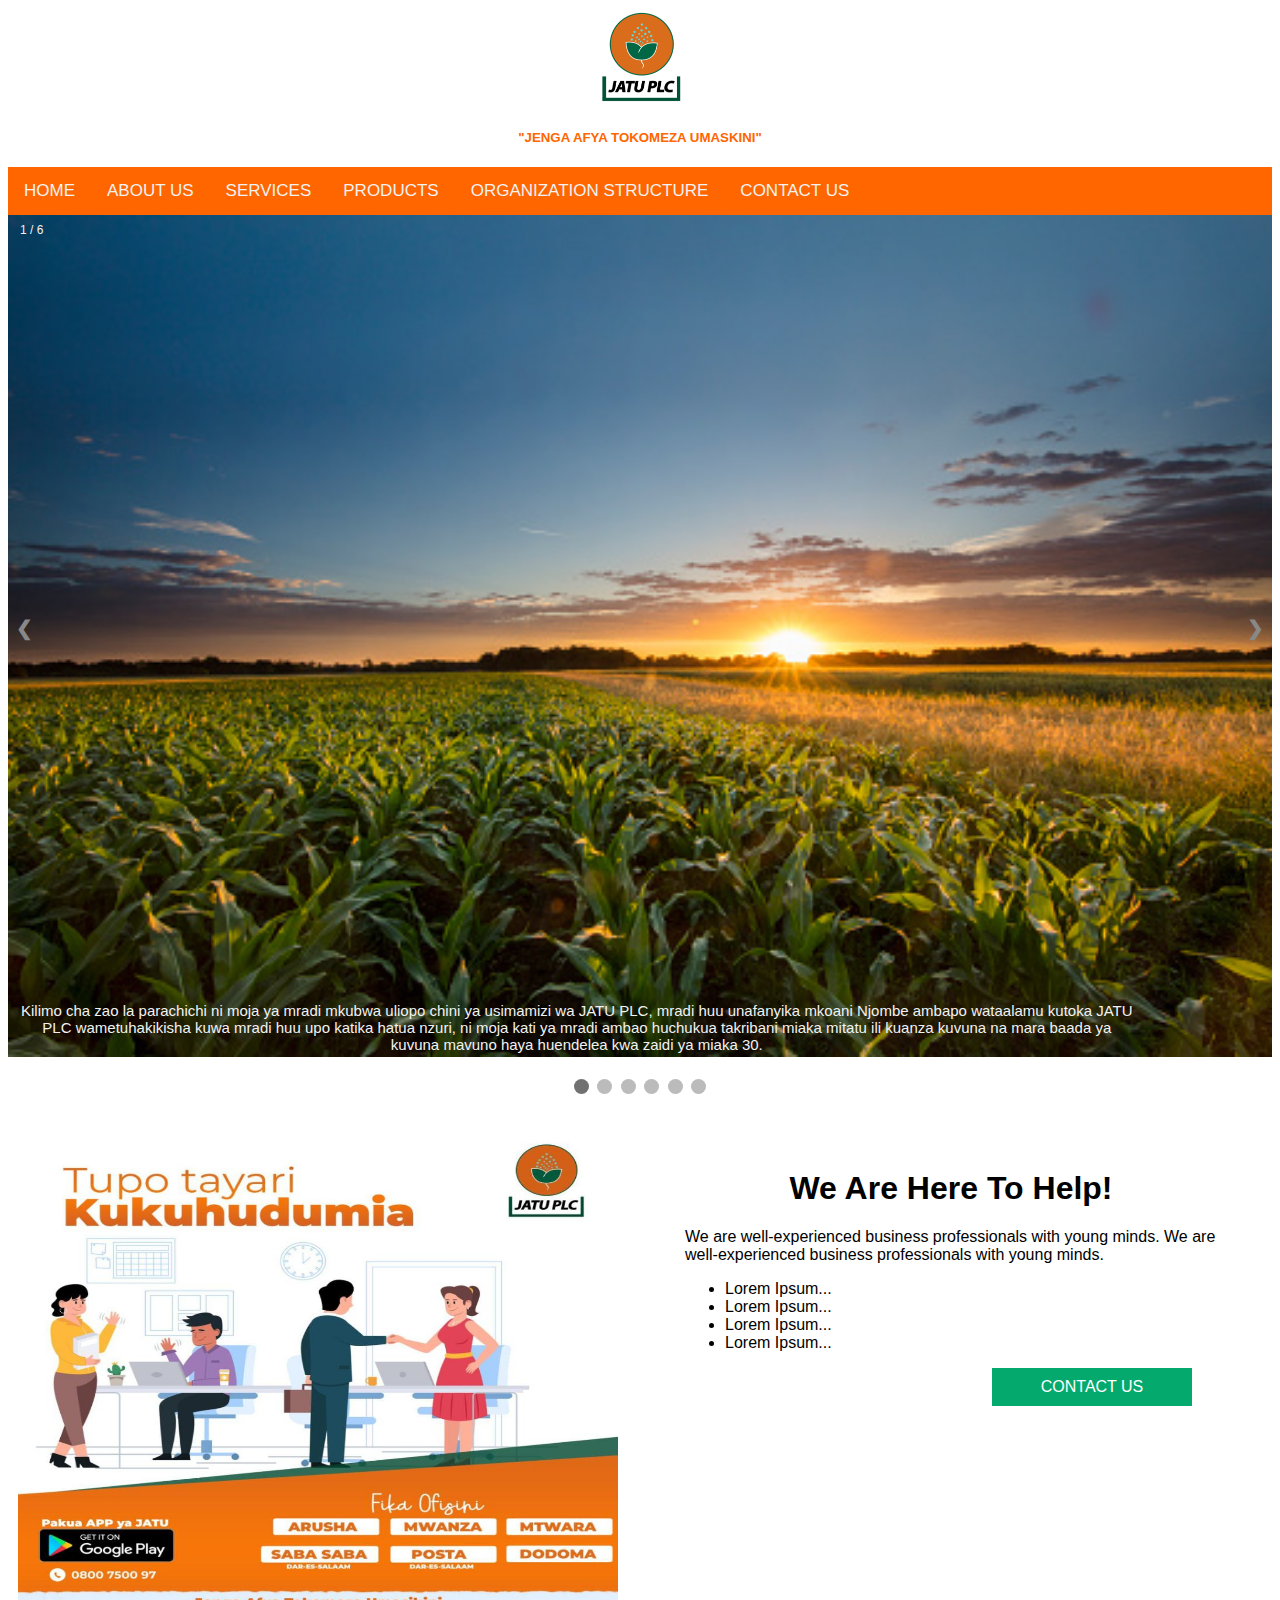
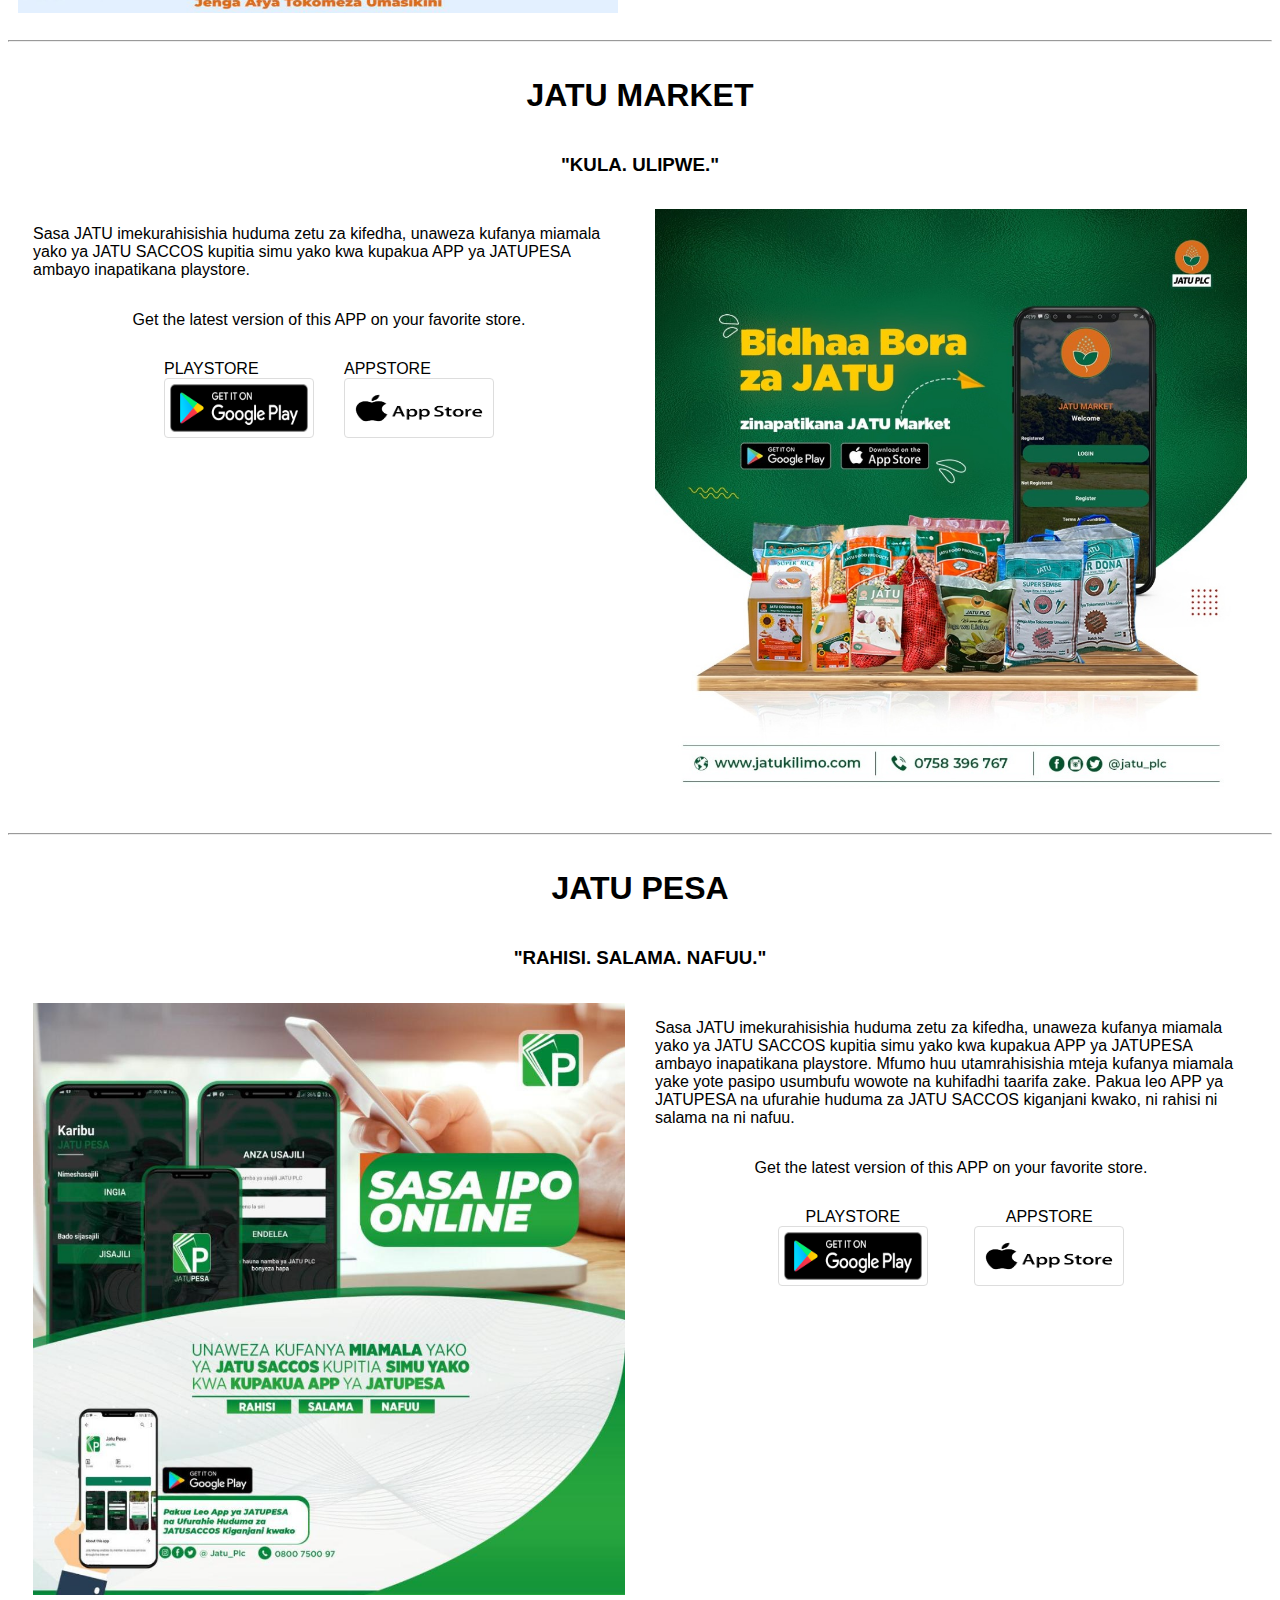
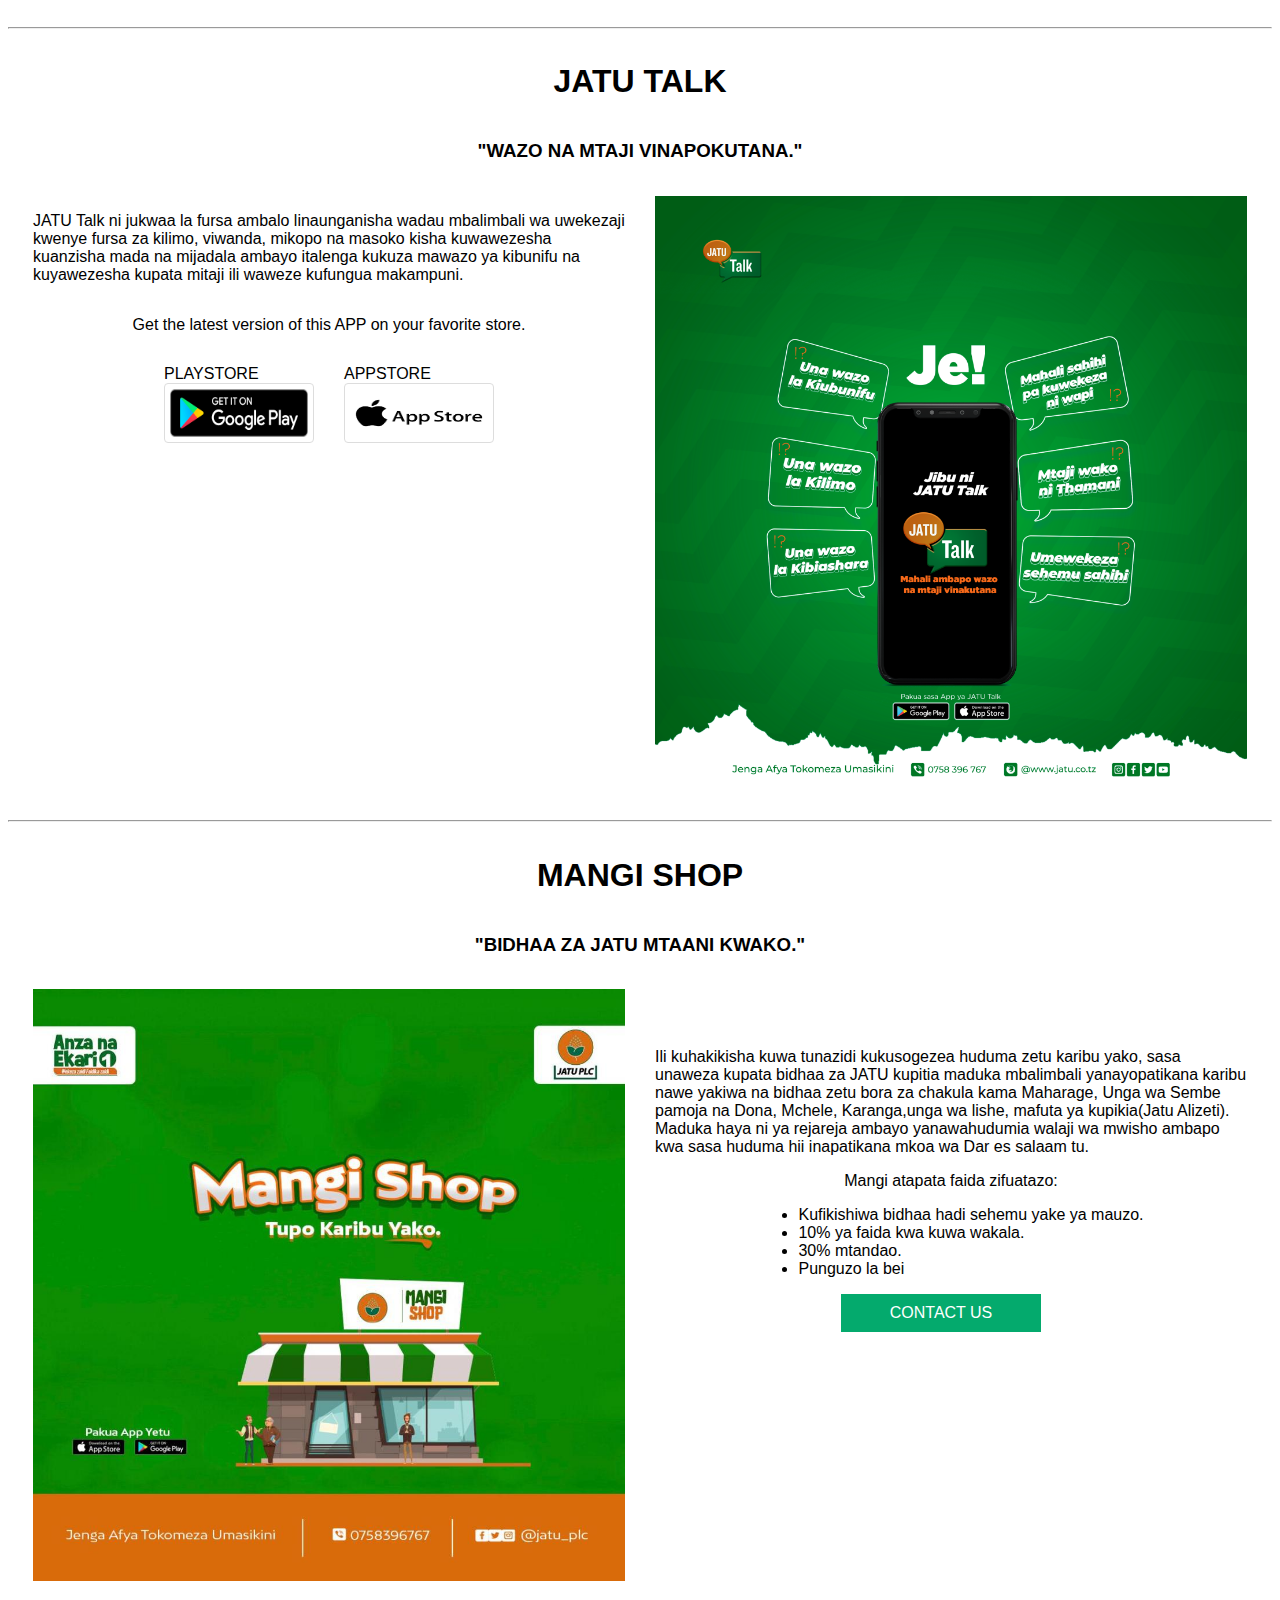
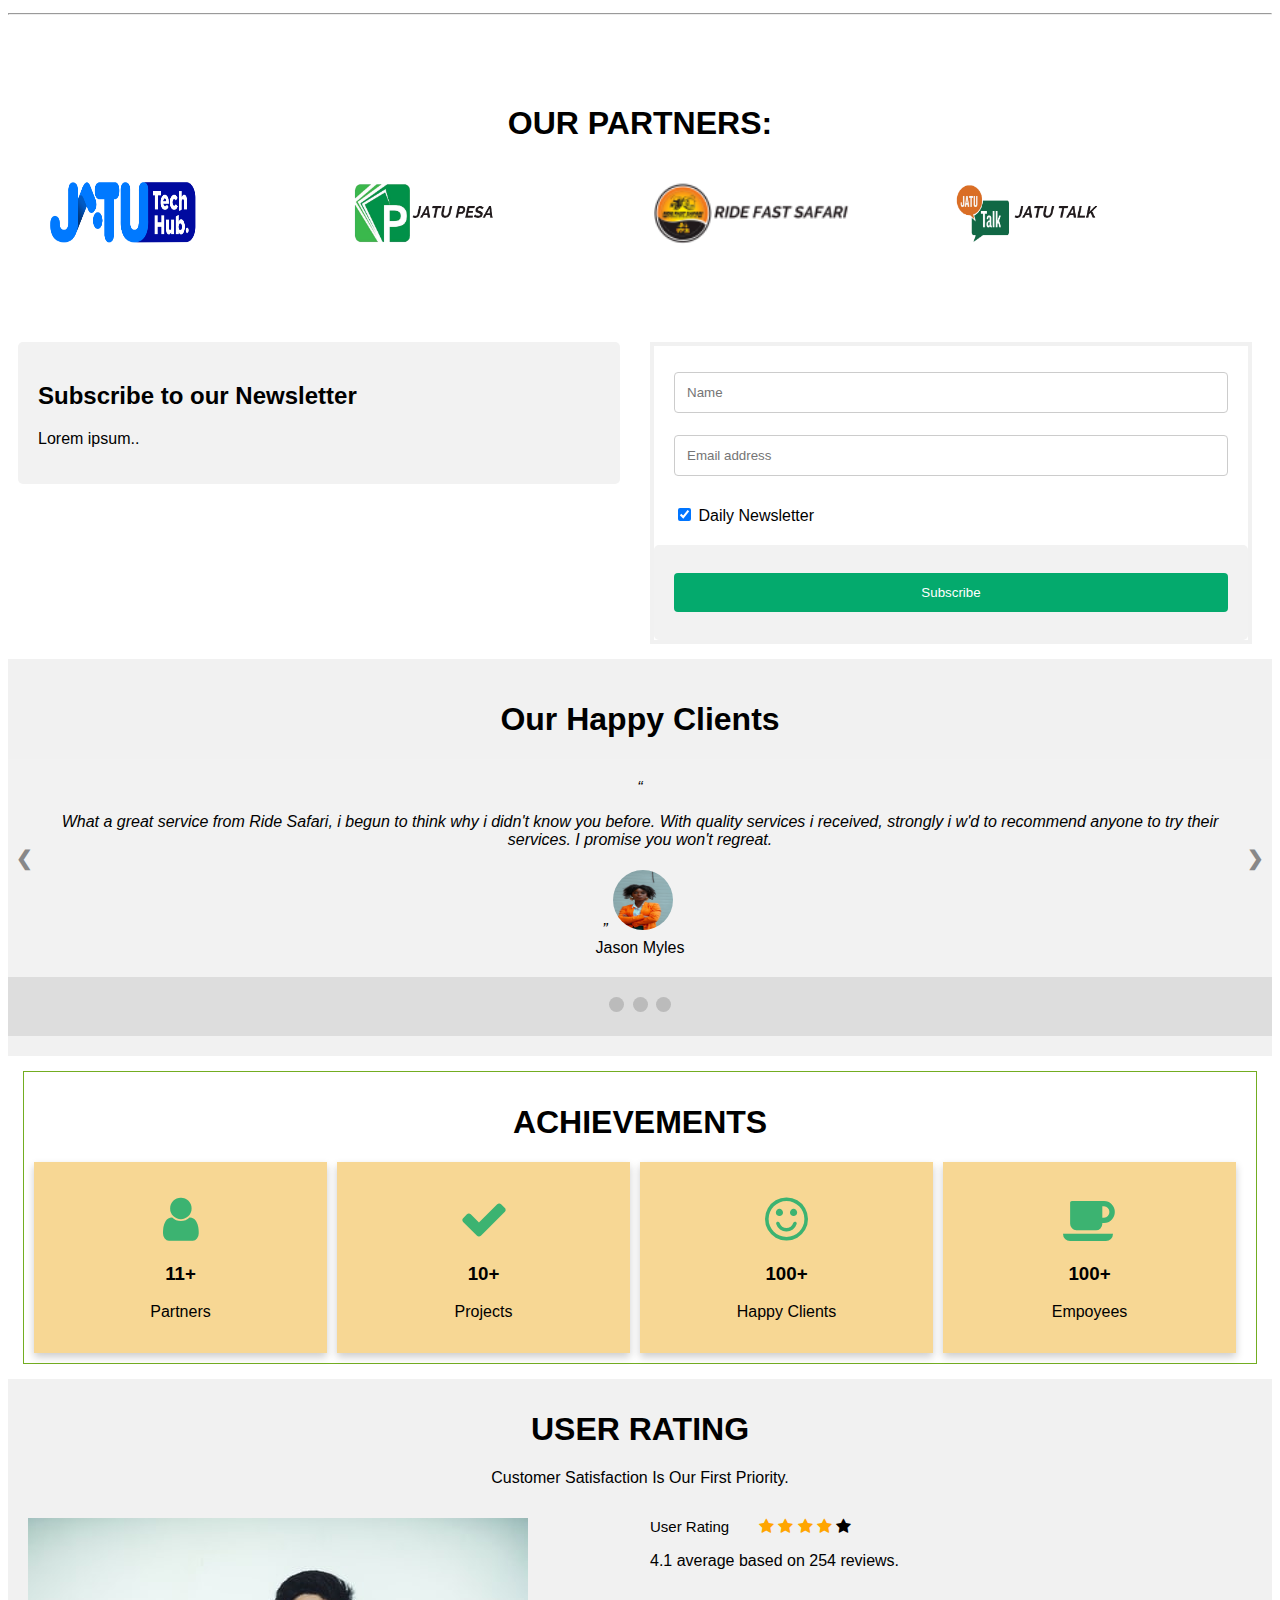
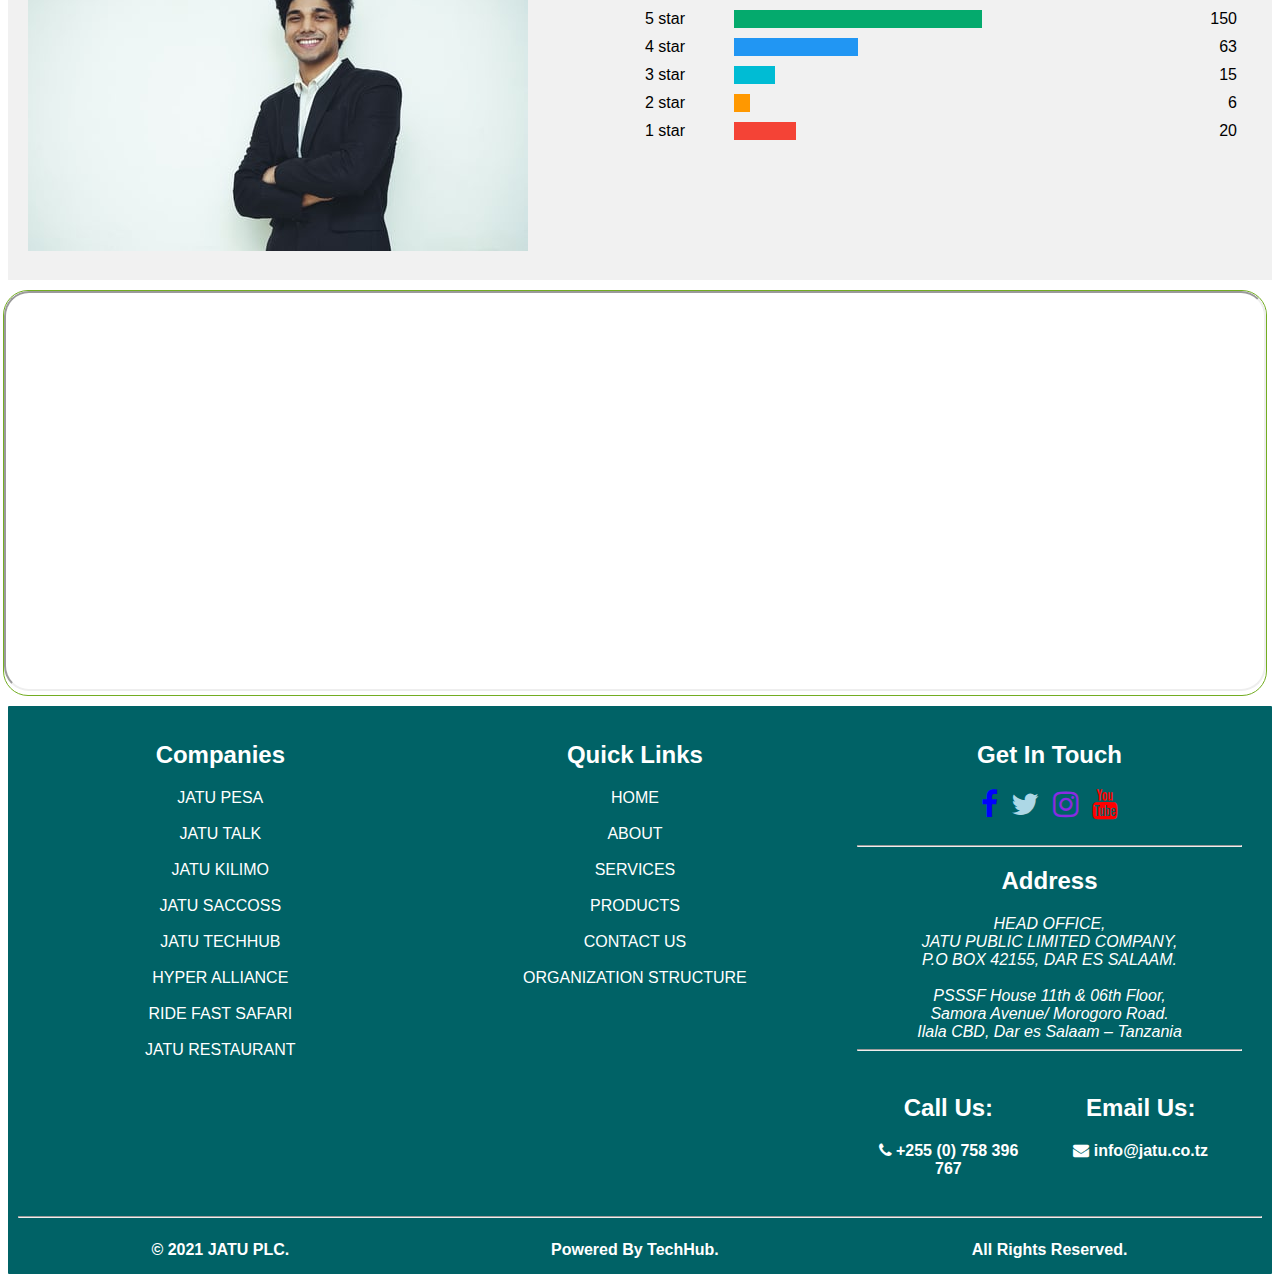
==== commit e9cfcc7b: "Update index.html" ====
--- a/index.html
+++ b/index.html
@@ -61,11 +61,11 @@
     /* Caption text */
     .text {
       color: #f2f2f2;
-      font-size: 17px;
+      font-size: 15px;
       padding: 8px 12px;
       position: absolute;
-      bottom: 50%;
-      width: 100%;
+      bottom: 0;
+      width: 90%;
       text-align: center;
     }
 
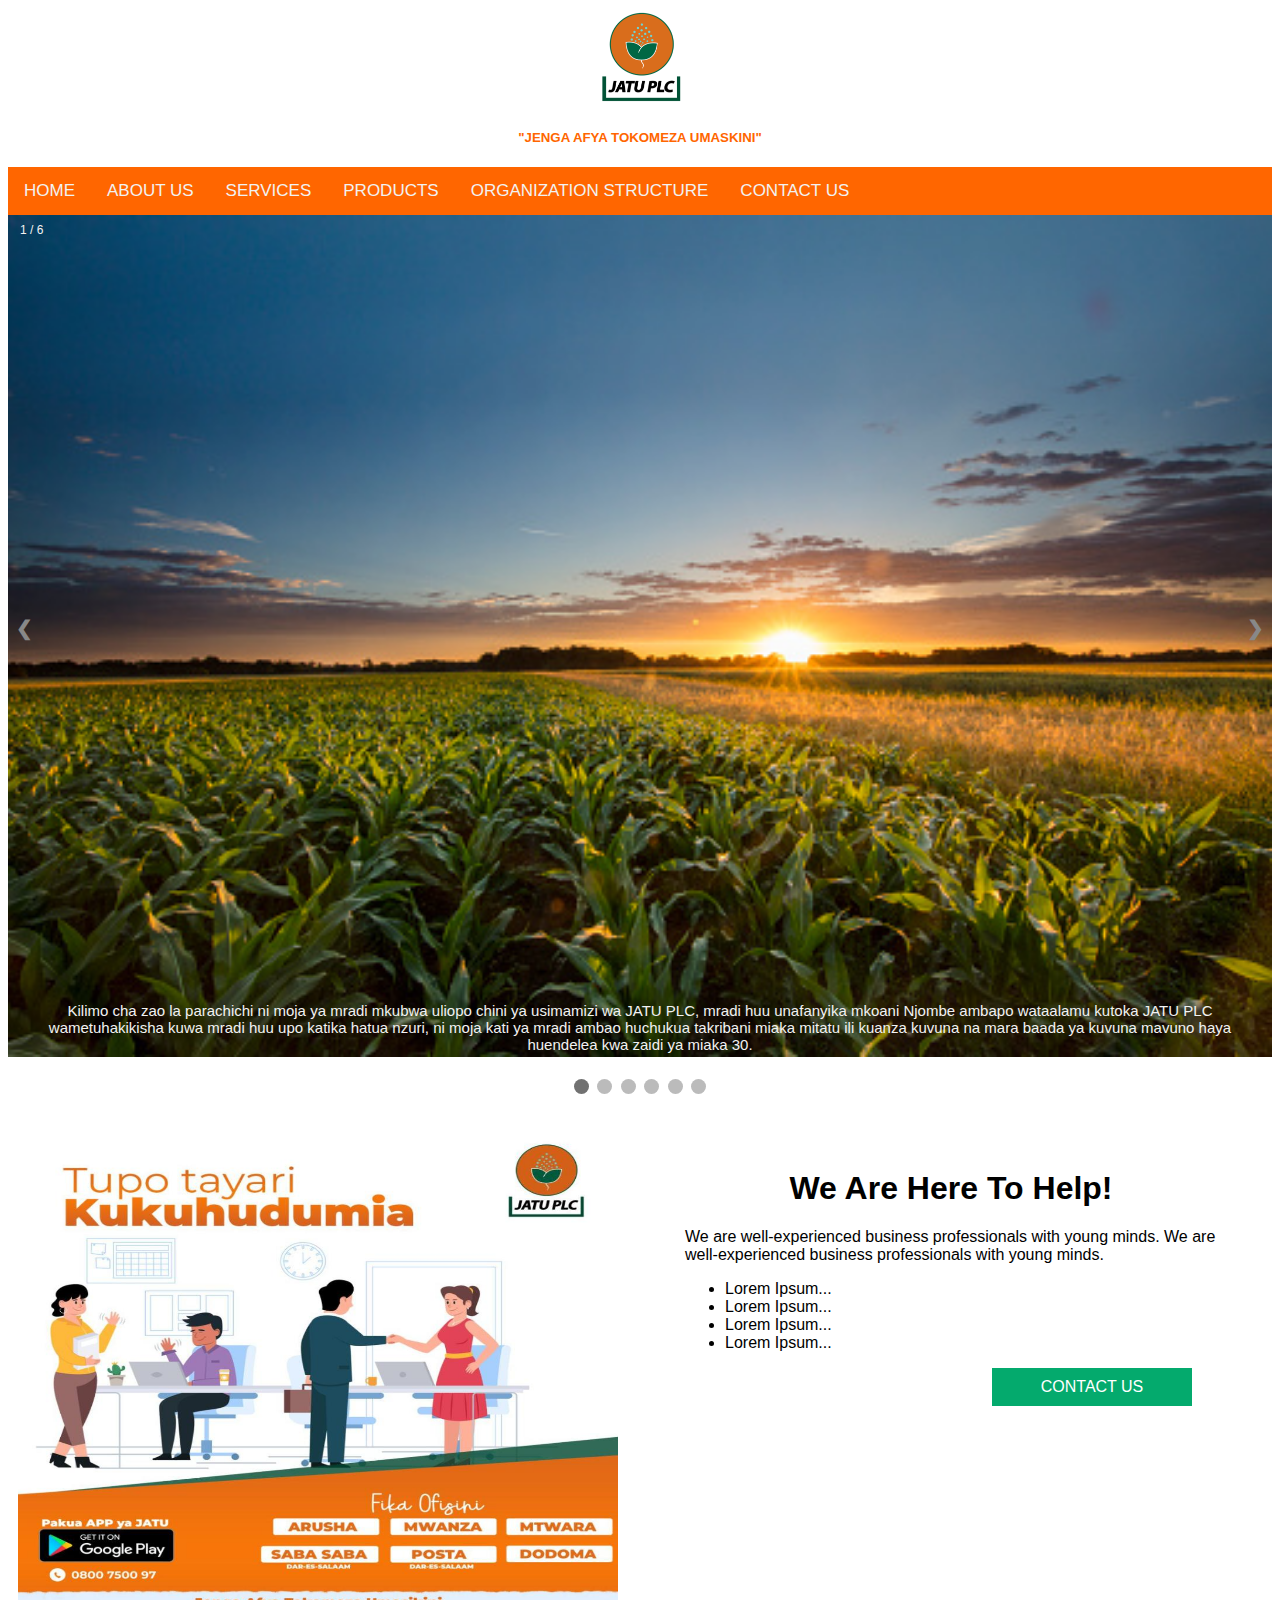
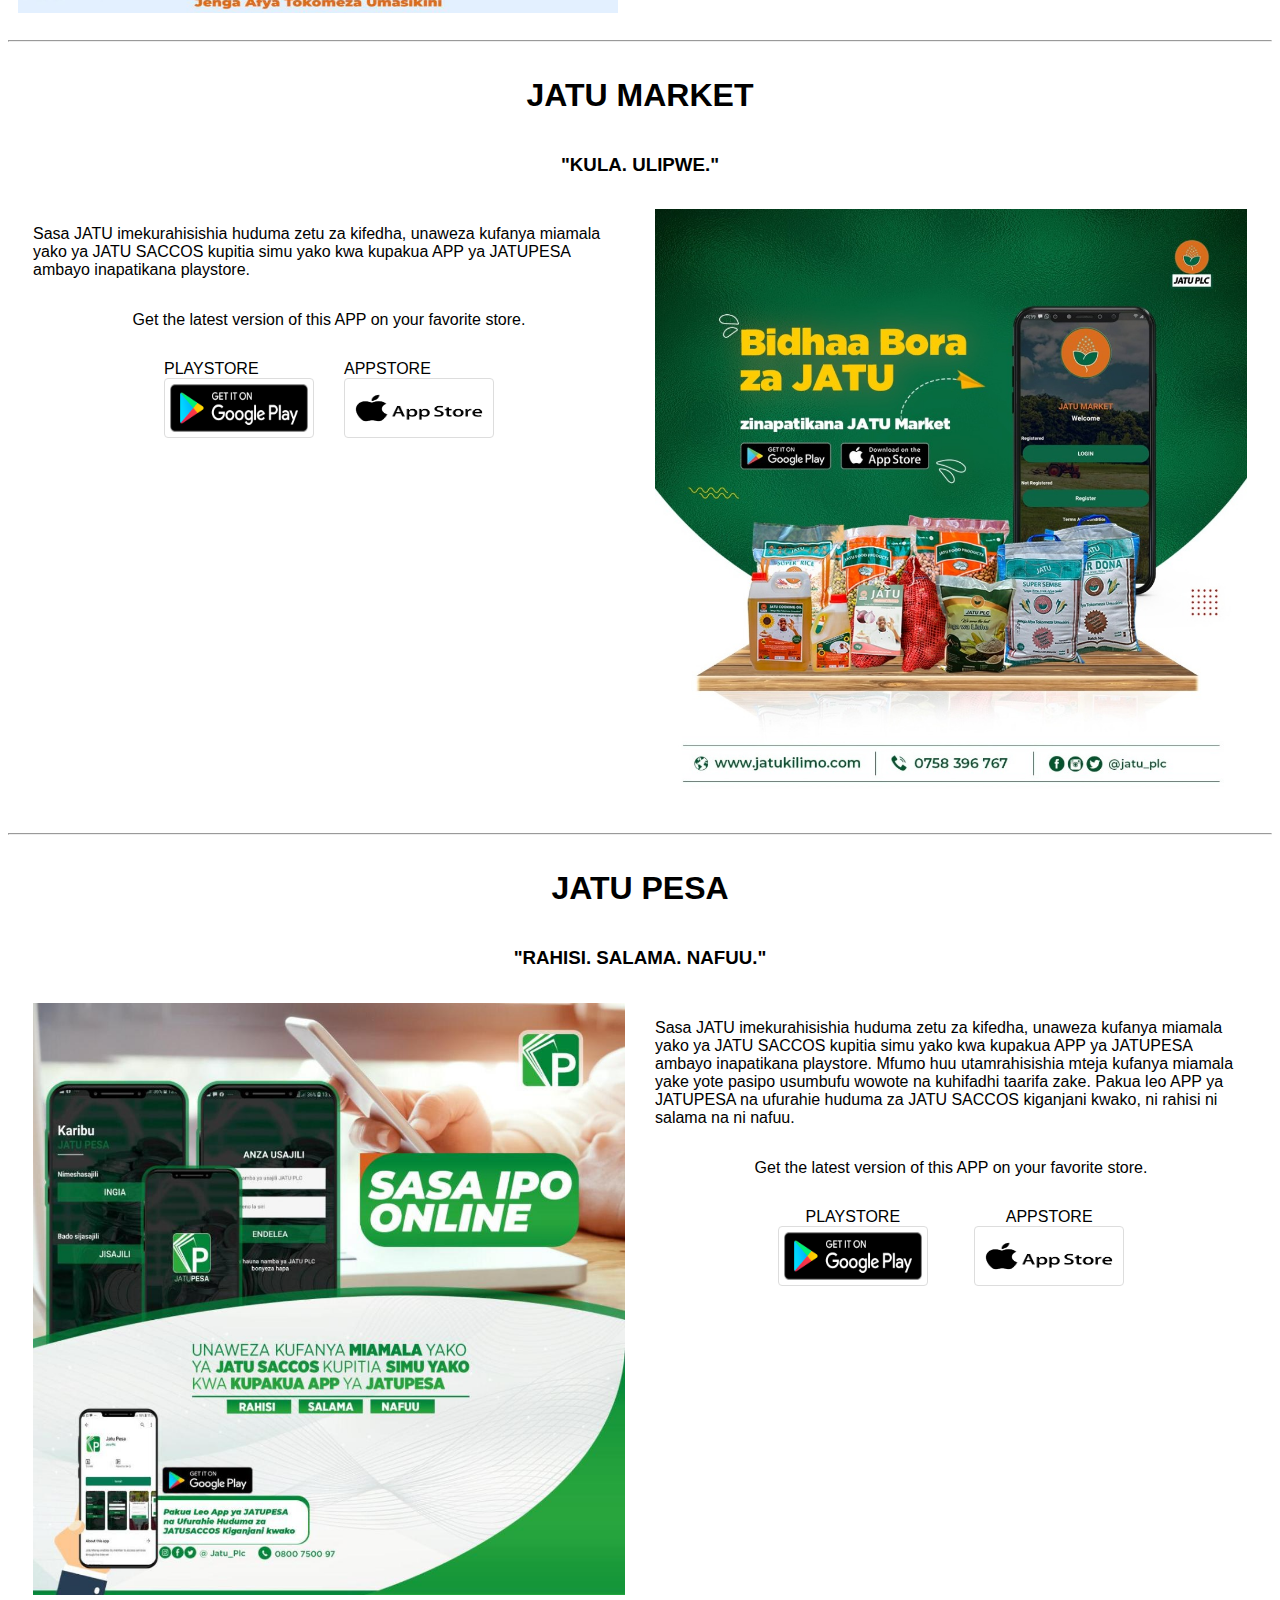
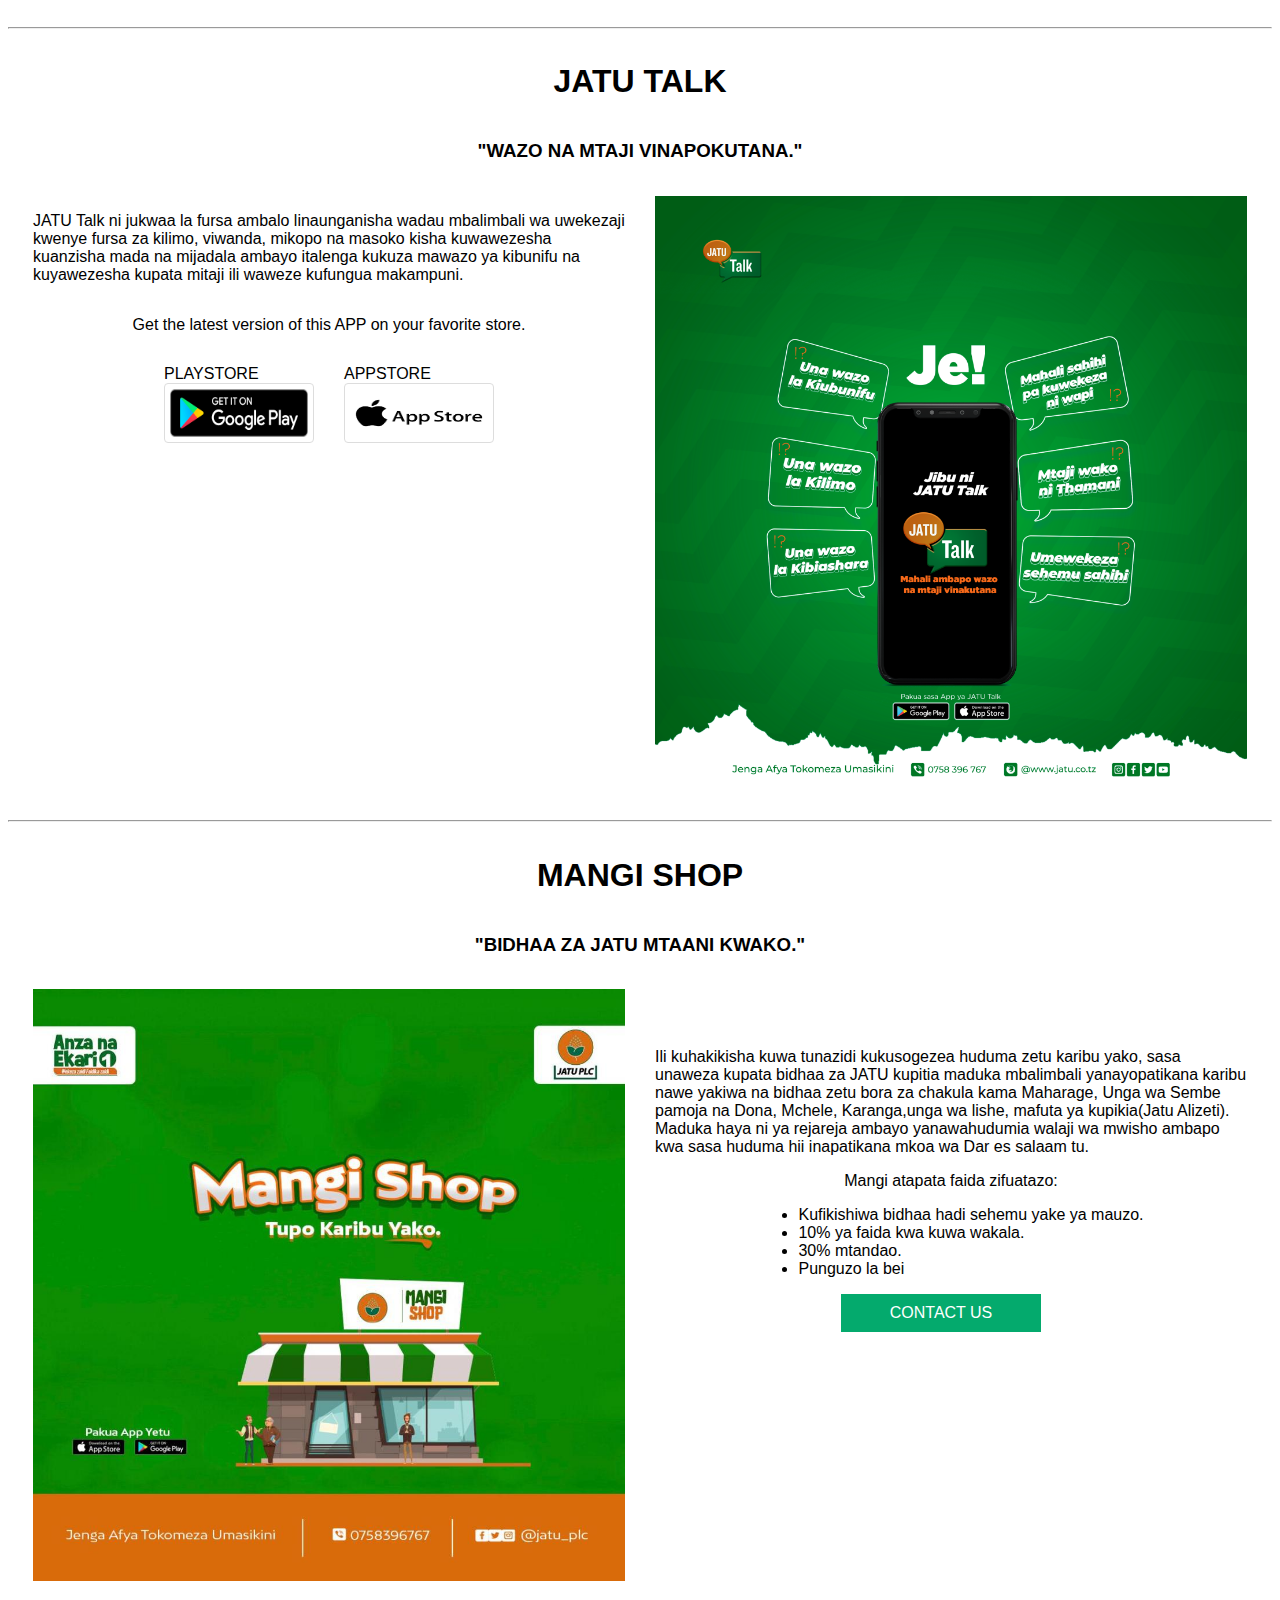
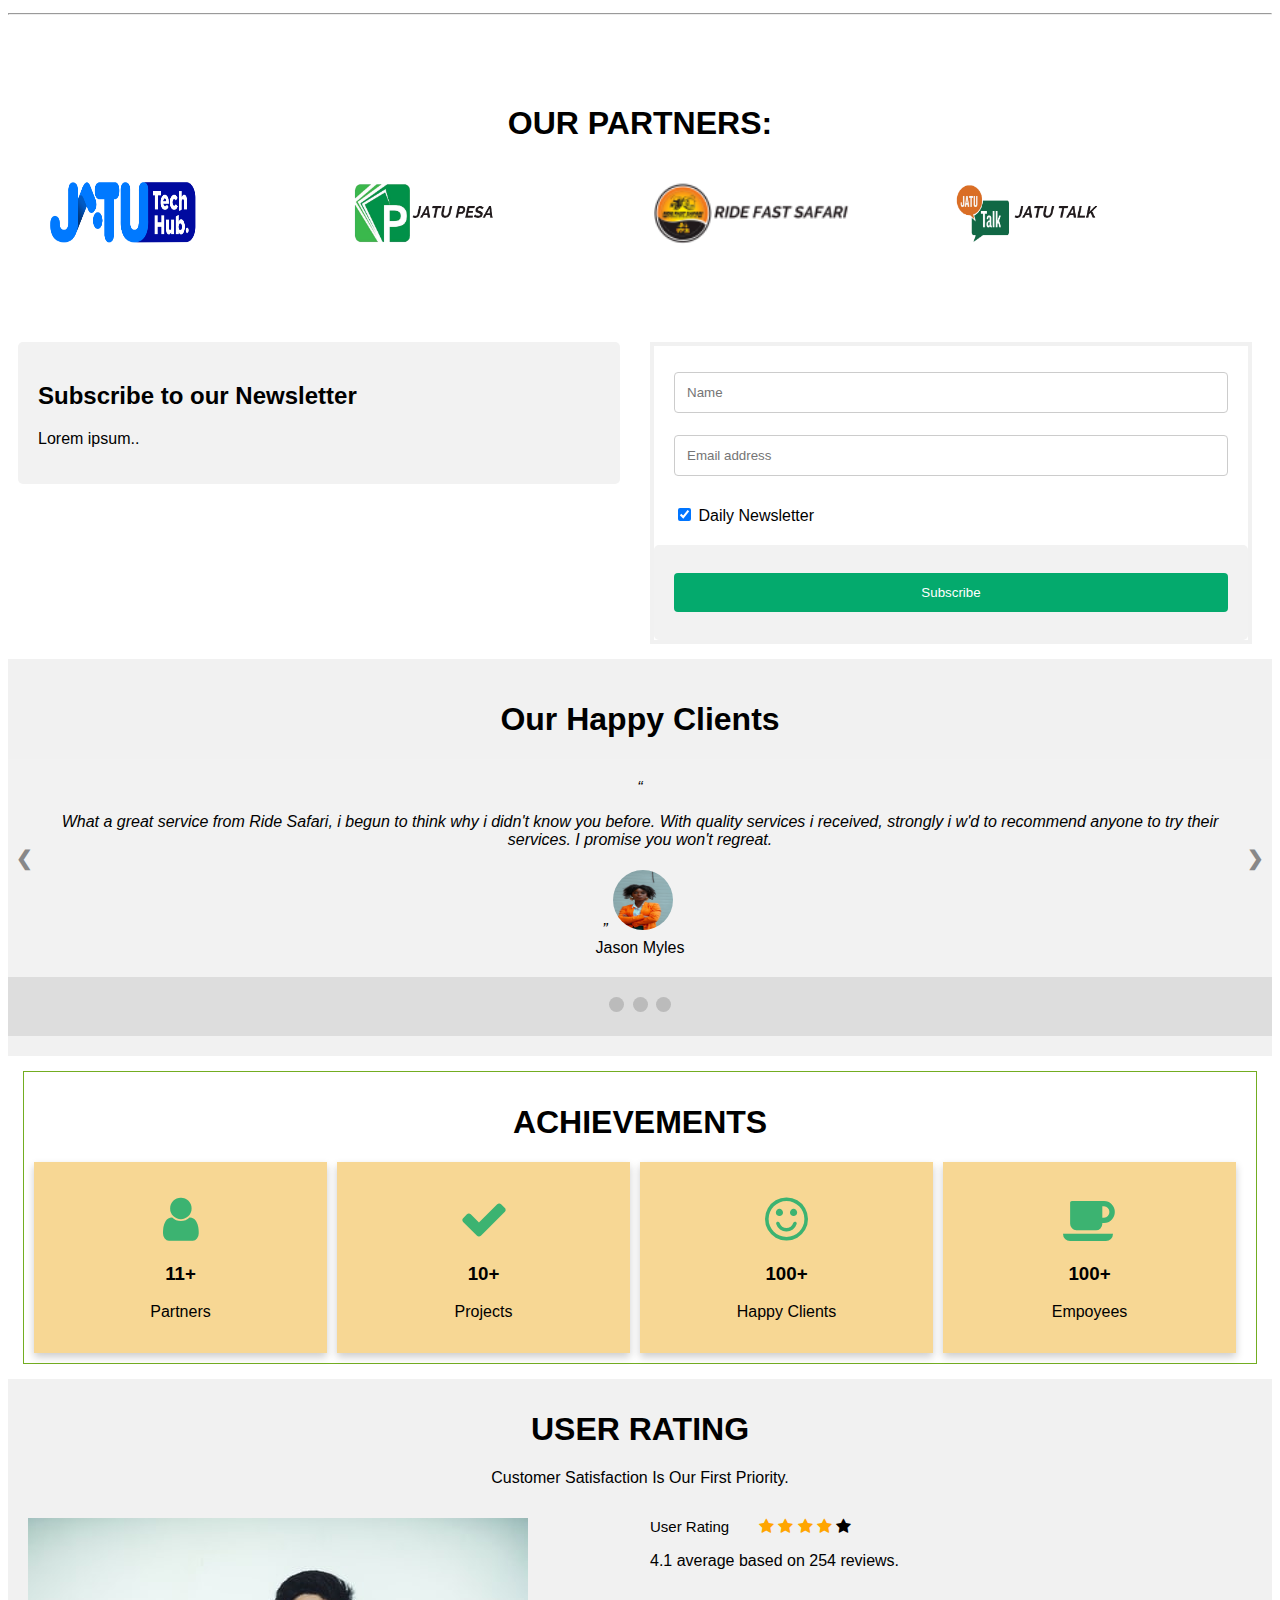
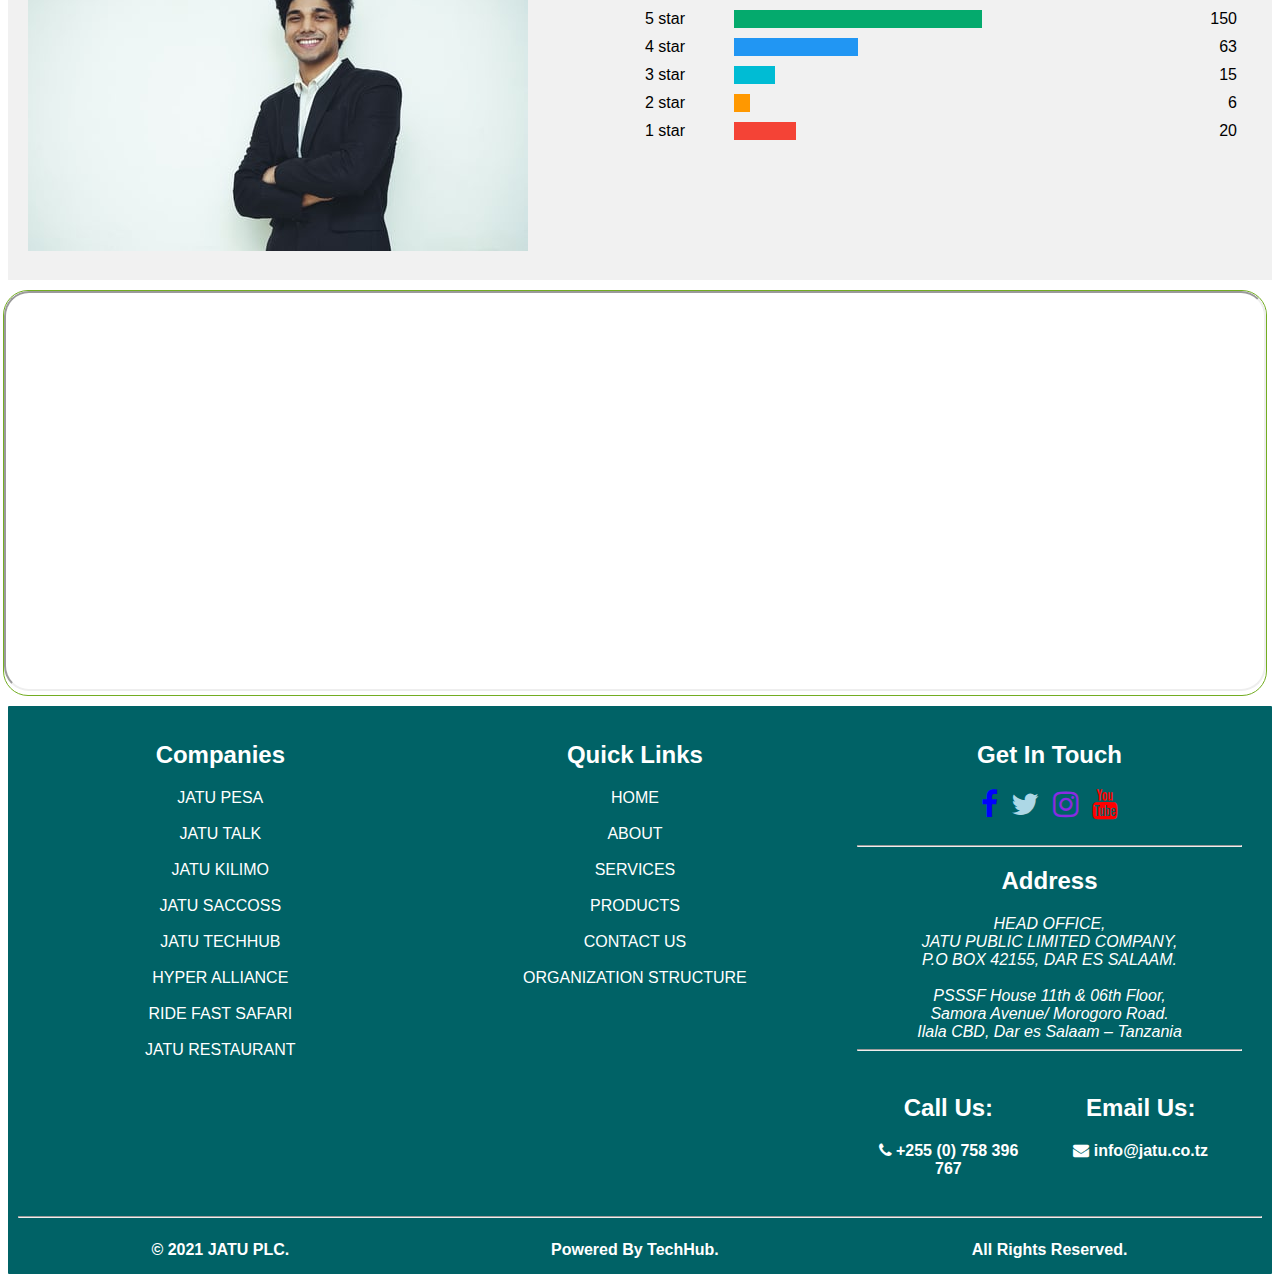
==== commit 5f673b48: "Update index.html" ====
--- a/index.html
+++ b/index.html
@@ -65,7 +65,7 @@
       padding: 8px 12px;
       position: absolute;
       bottom: 0;
-      width: 90%;
+      width: 100%;
       text-align: center;
     }
 
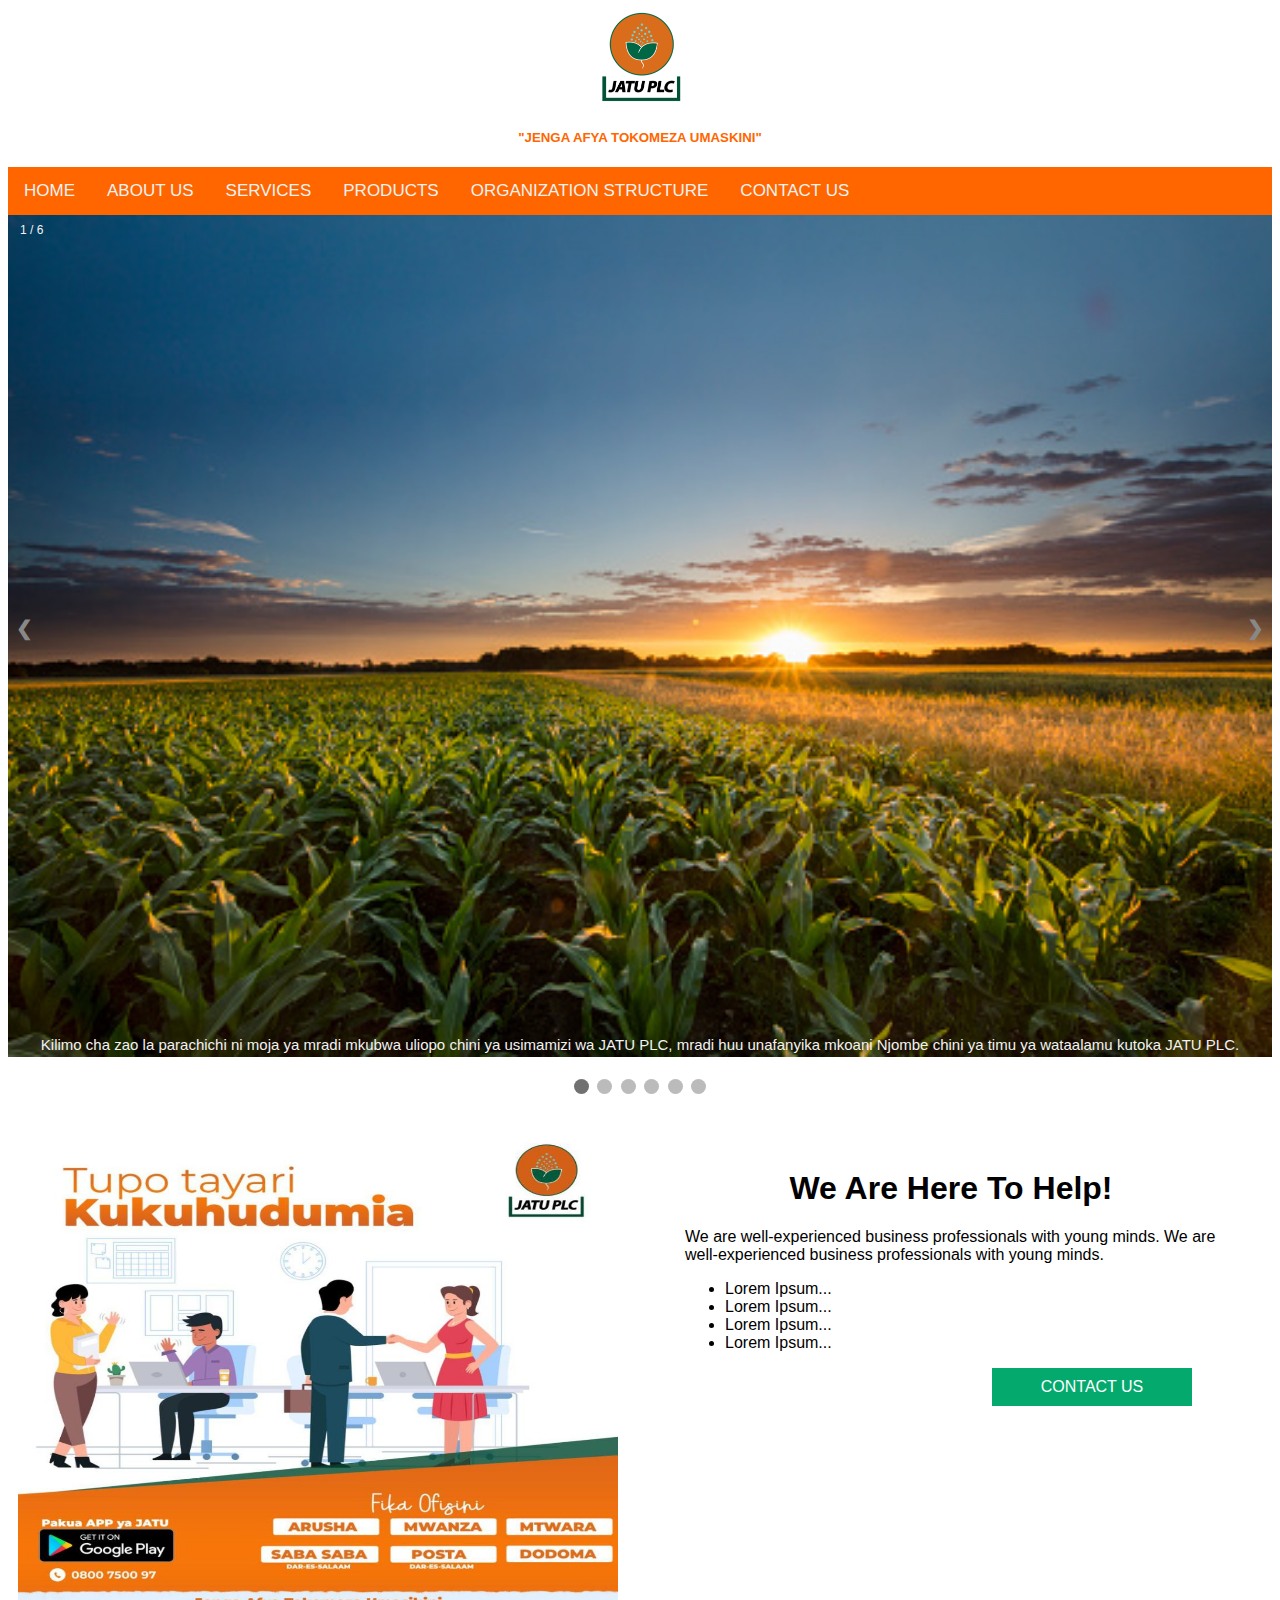
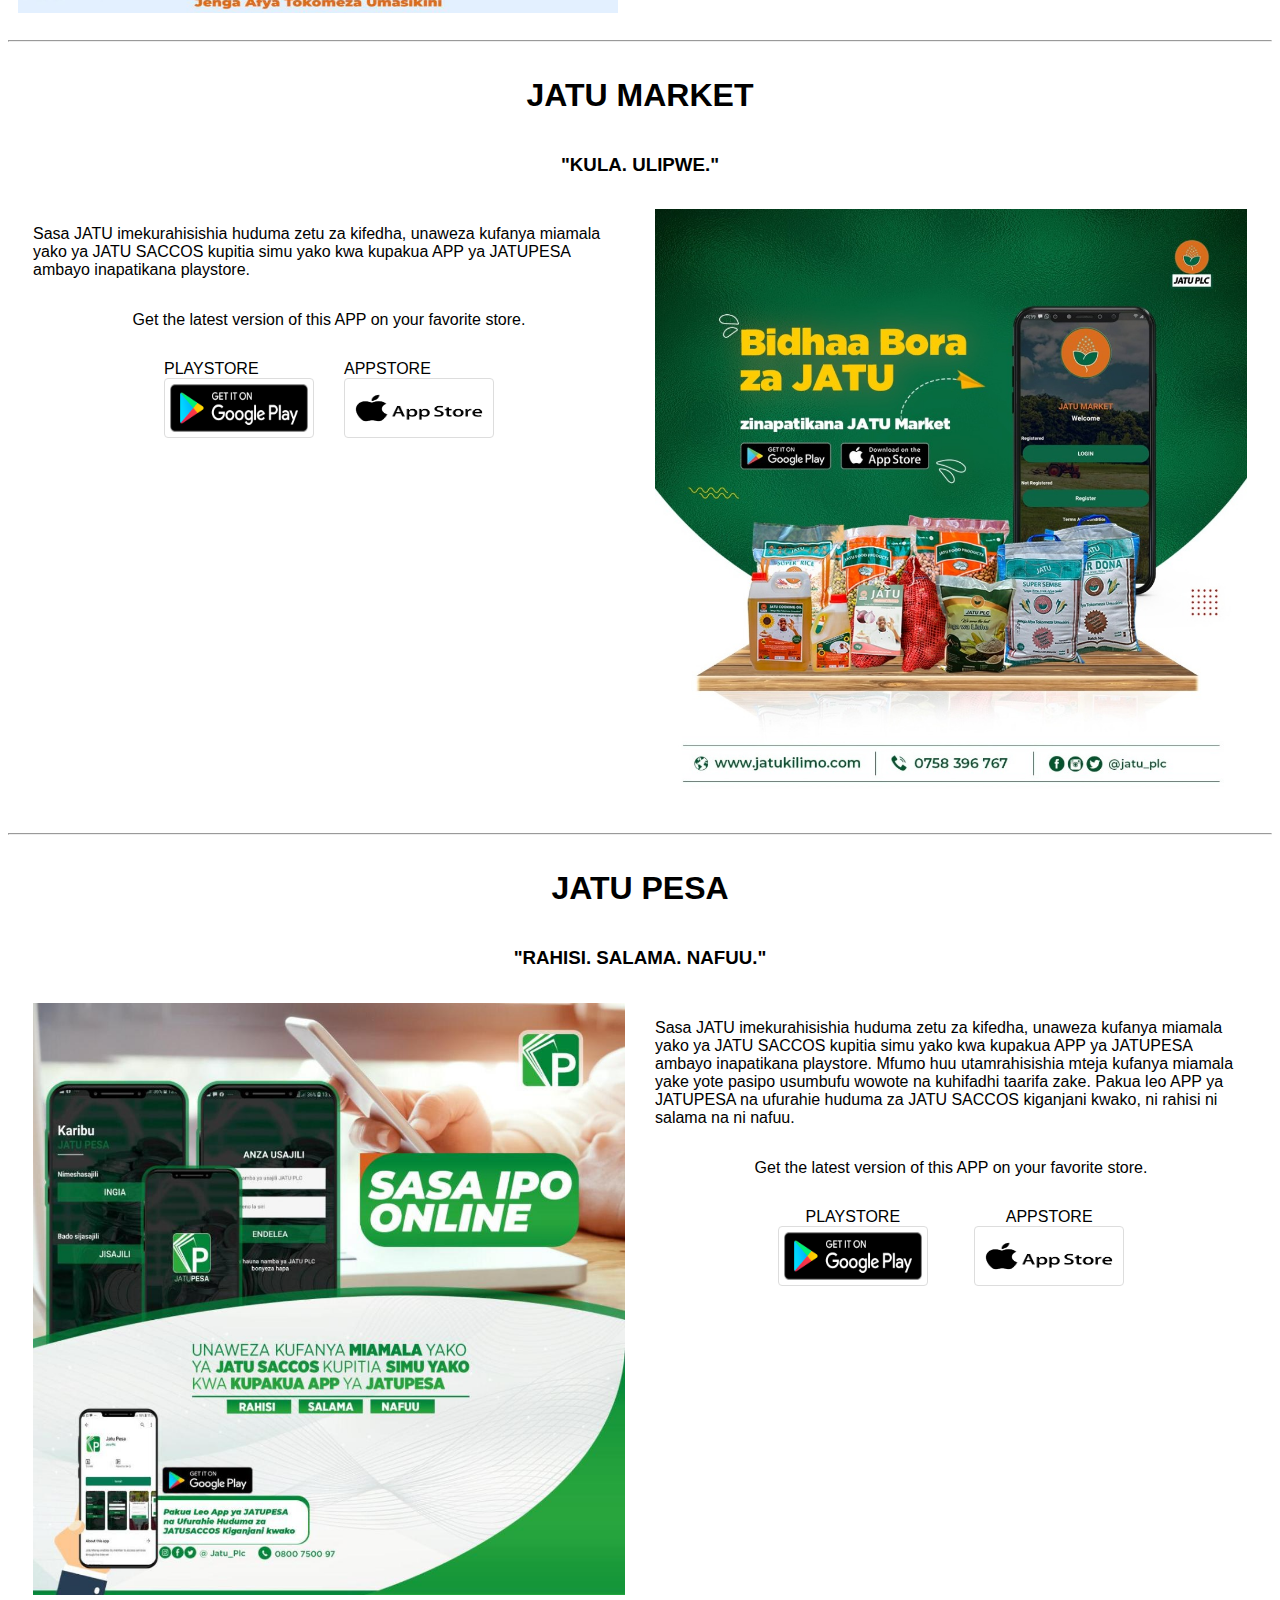
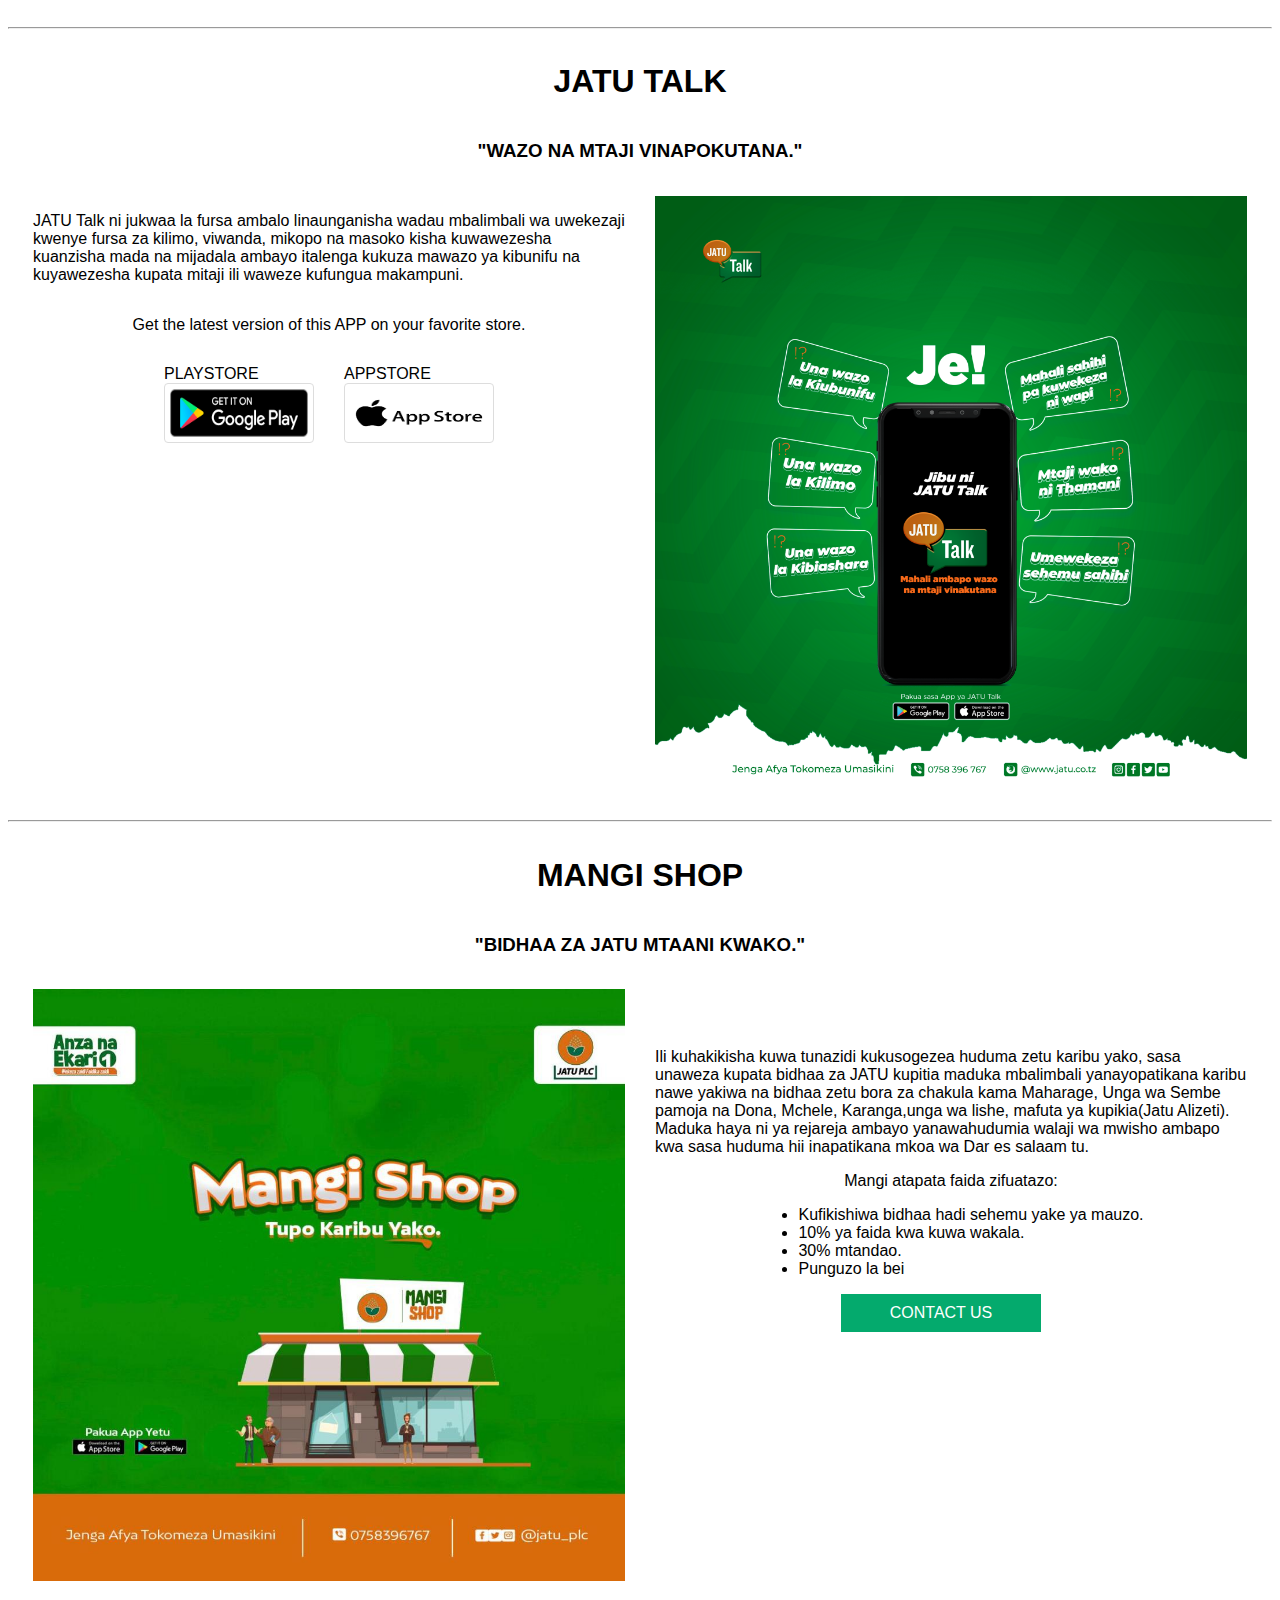
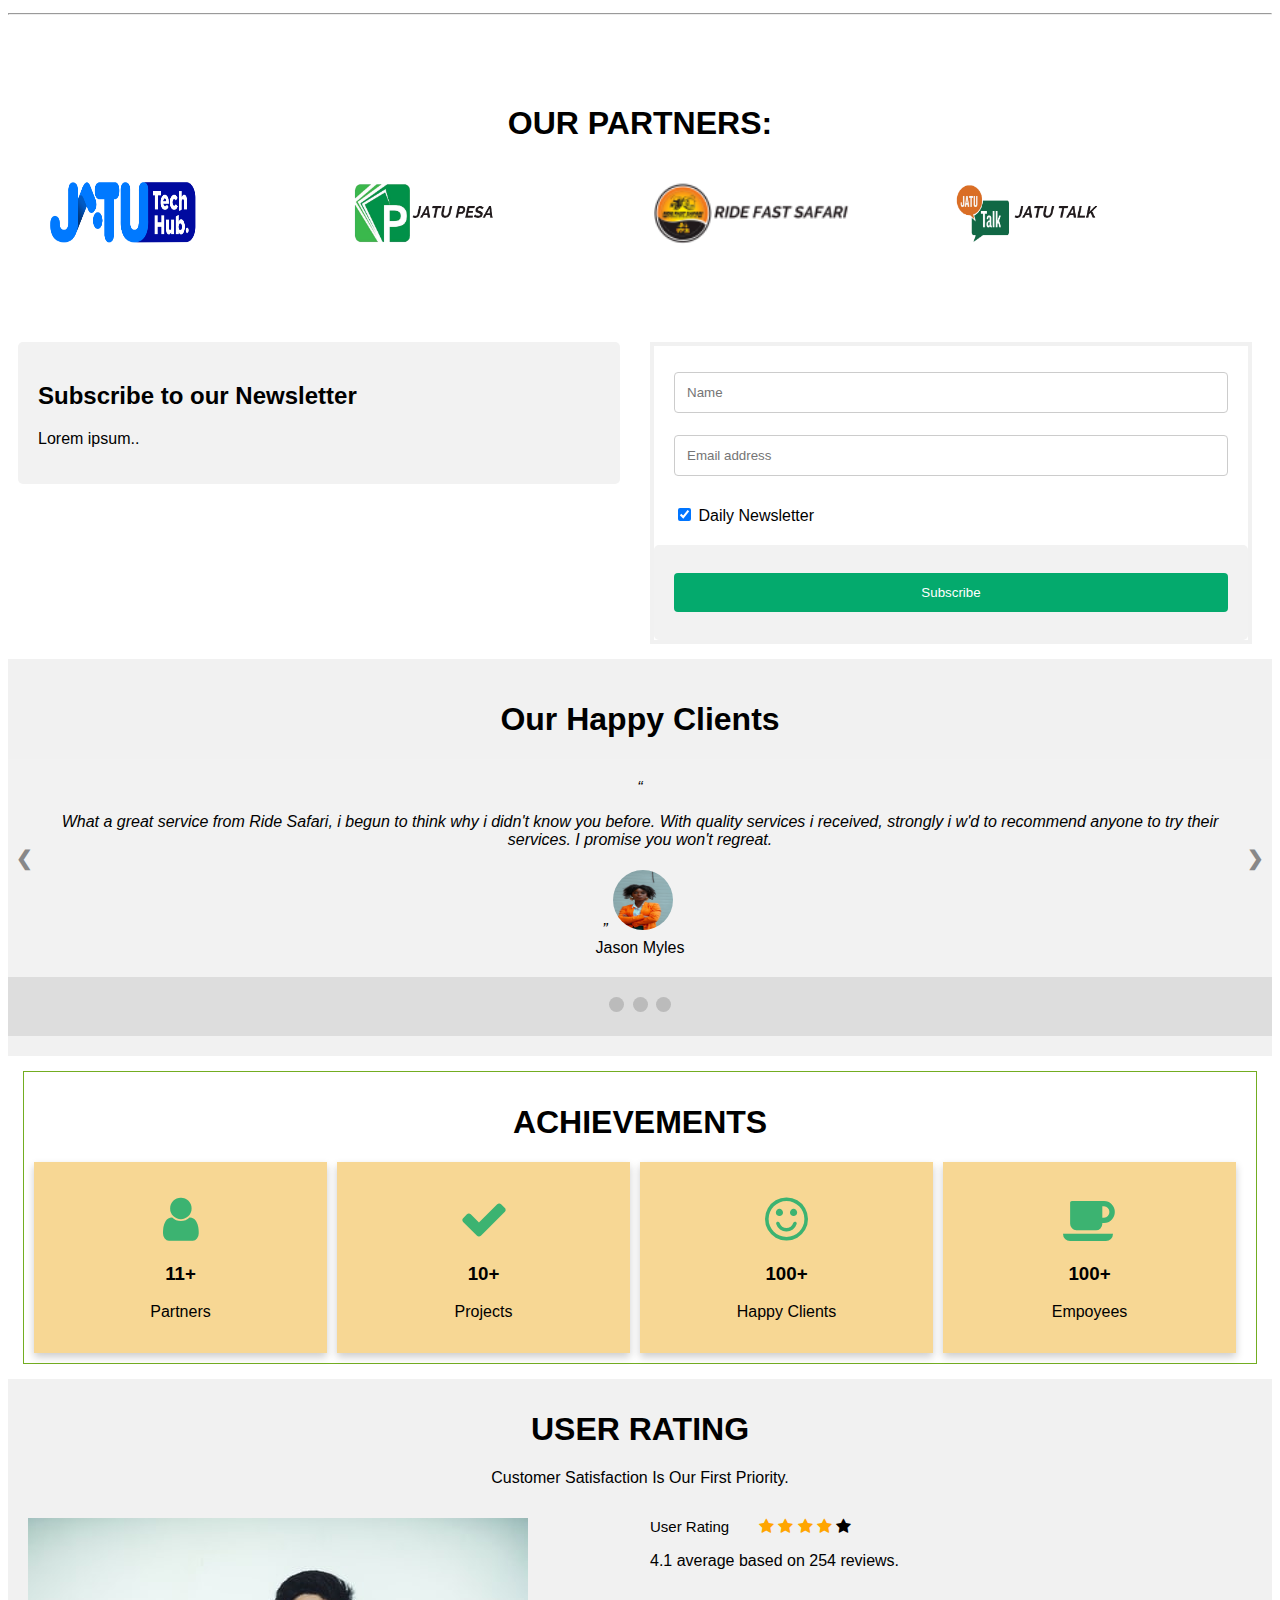
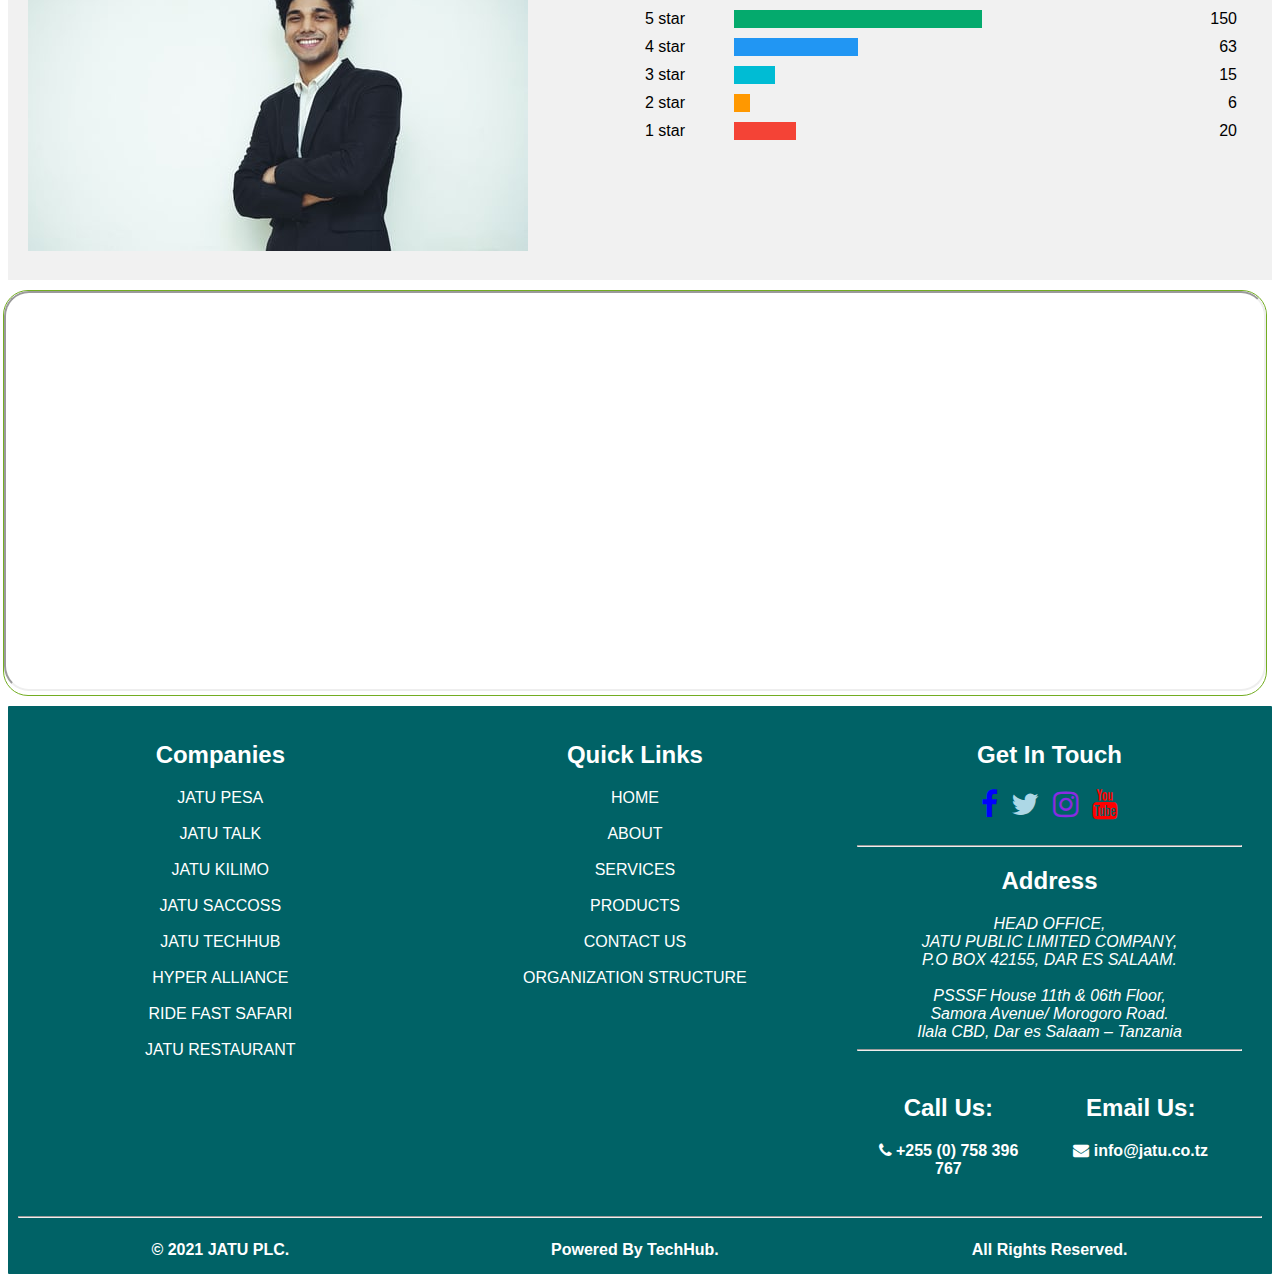
==== commit b06924b8: "Update index.html" ====
--- a/index.html
+++ b/index.html
@@ -271,7 +271,7 @@
   <div class="mySlides fade">
     <div class="numbertext">1 / 6</div>
     <img src="images/maize.jpg" style="width:100%">
-    <div class="text">Kilimo cha zao la parachichi ni moja ya mradi mkubwa uliopo chini ya usimamizi wa JATU PLC, mradi huu unafanyika mkoani Njombe ambapo wataalamu kutoka JATU PLC wametuhakikisha kuwa mradi huu upo katika hatua nzuri, ni moja kati ya mradi ambao huchukua takribani miaka mitatu ili kuanza kuvuna na mara baada ya kuvuna mavuno haya huendelea kwa zaidi ya miaka 30.</div>
+    <div class="text">Kilimo cha zao la parachichi ni moja ya mradi mkubwa uliopo chini ya usimamizi wa JATU PLC, mradi huu unafanyika mkoani Njombe chini ya timu ya wataalamu kutoka JATU PLC. </div>
   </div>
 
   <div class="mySlides fade">
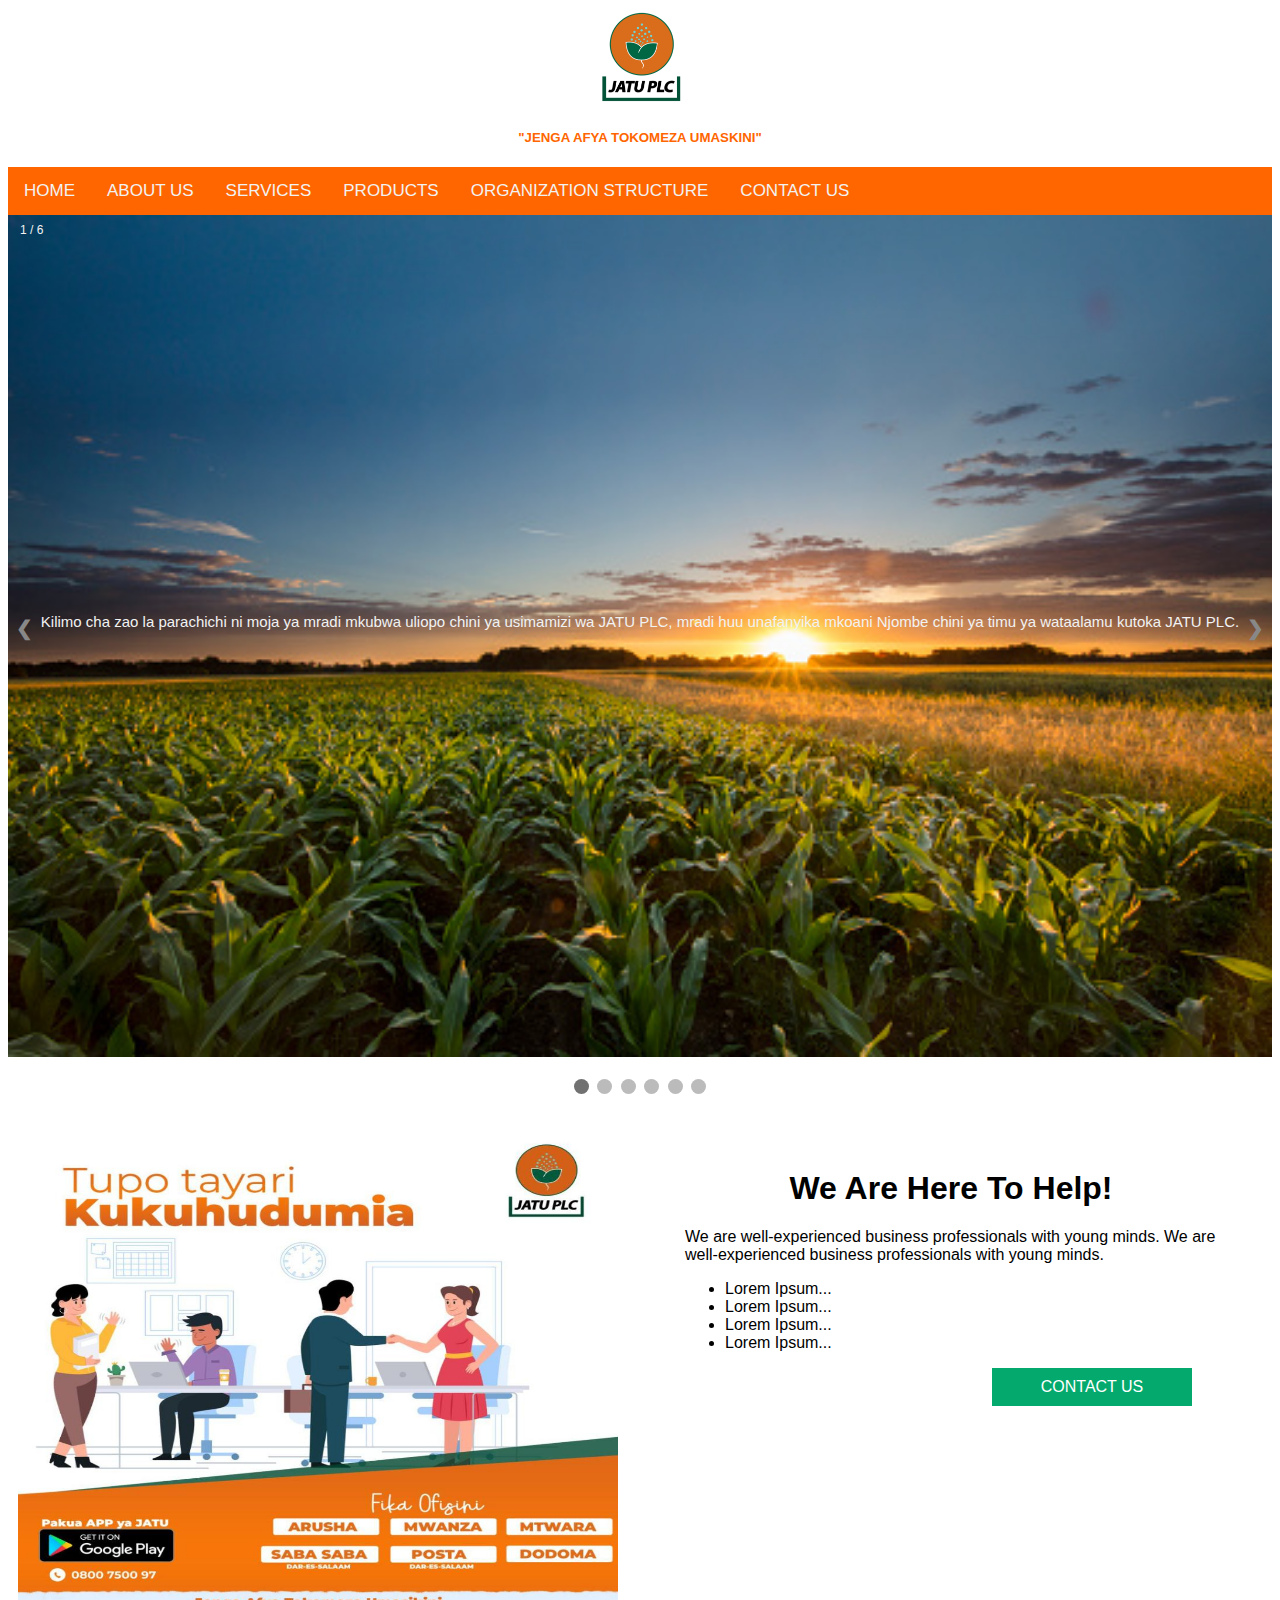
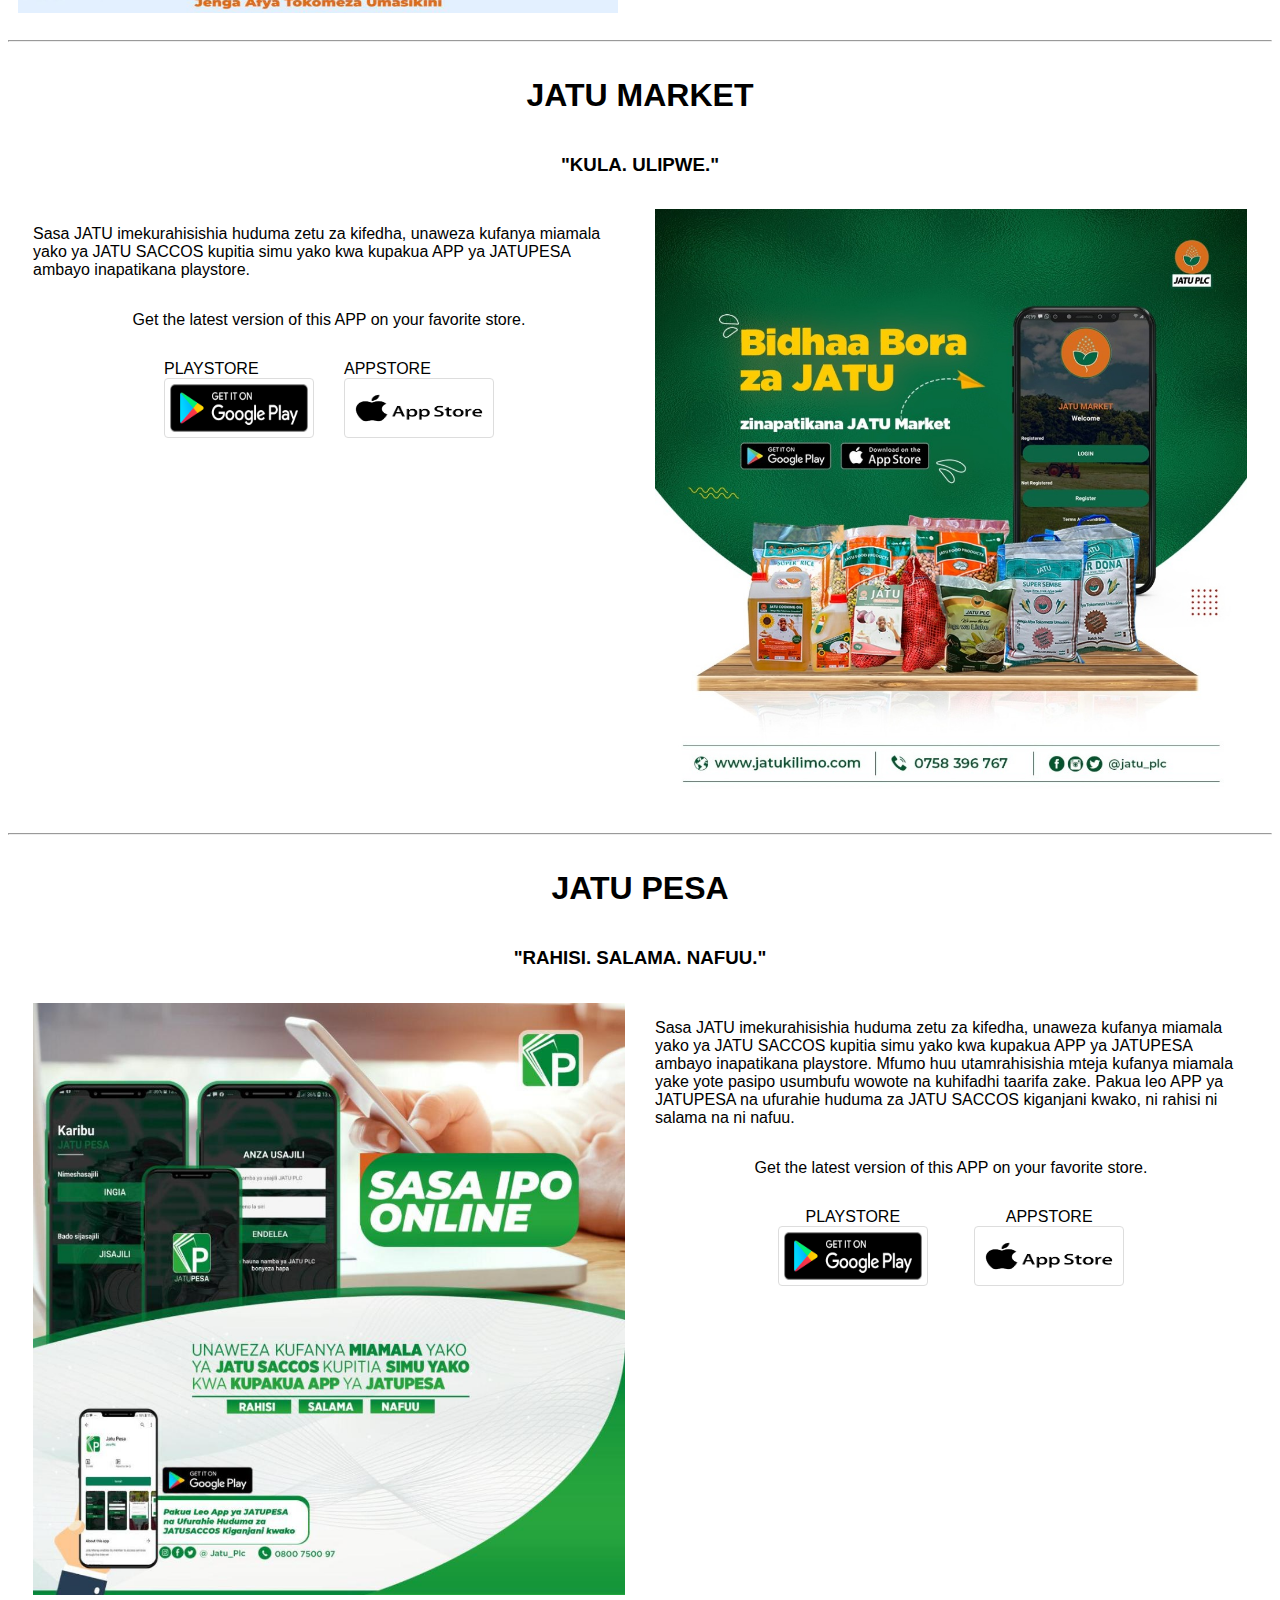
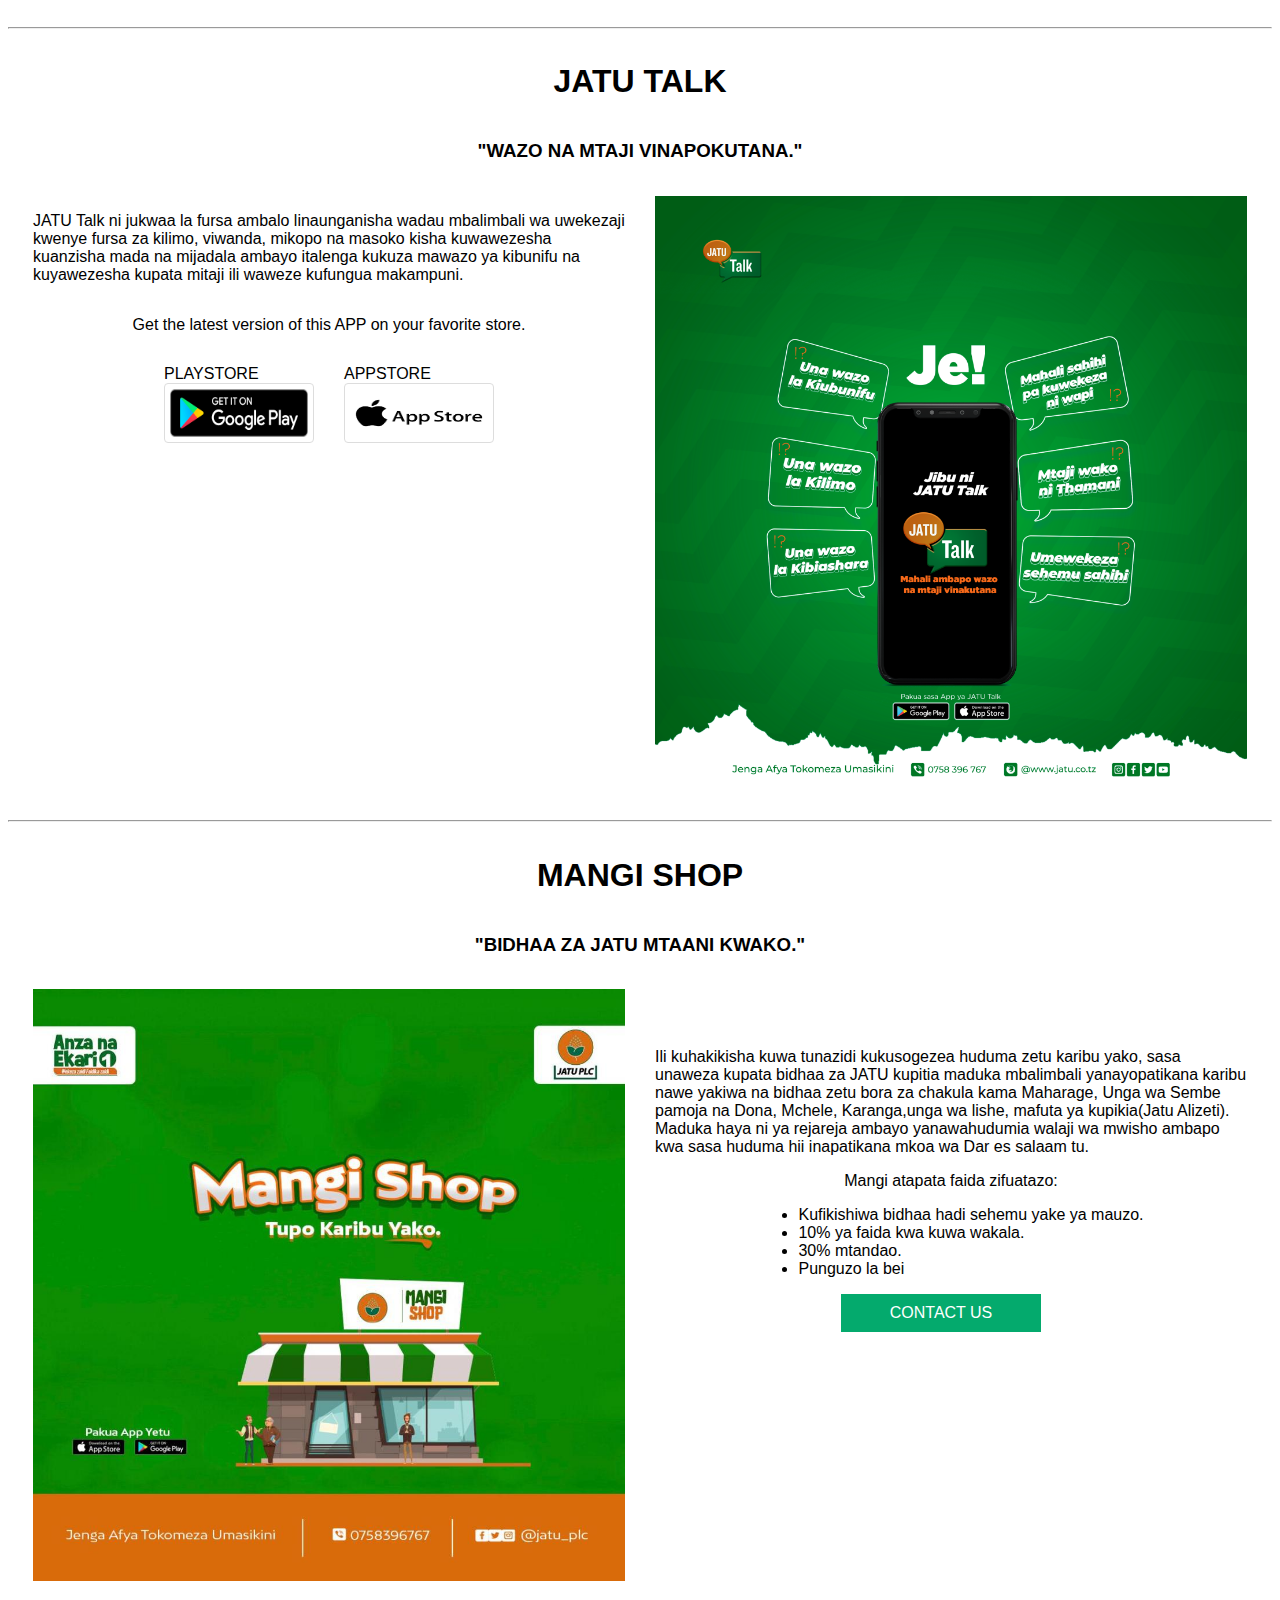
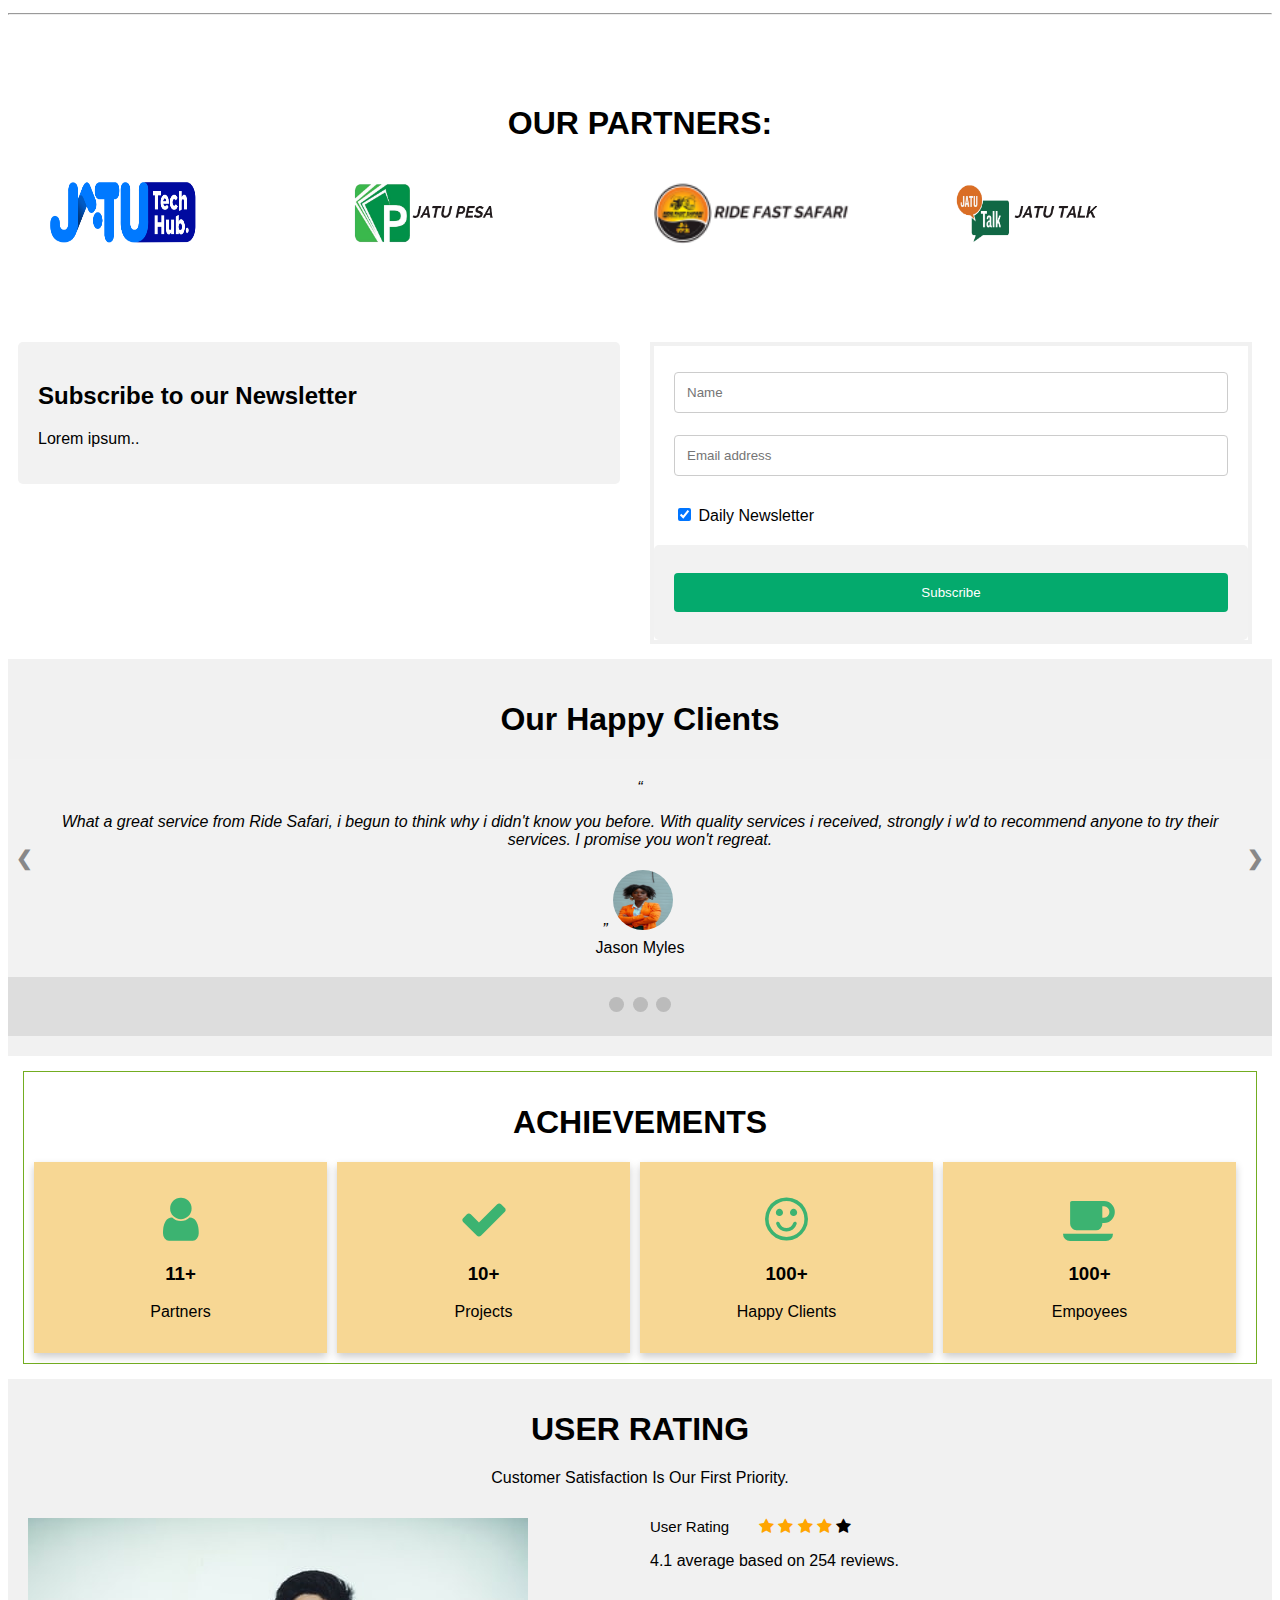
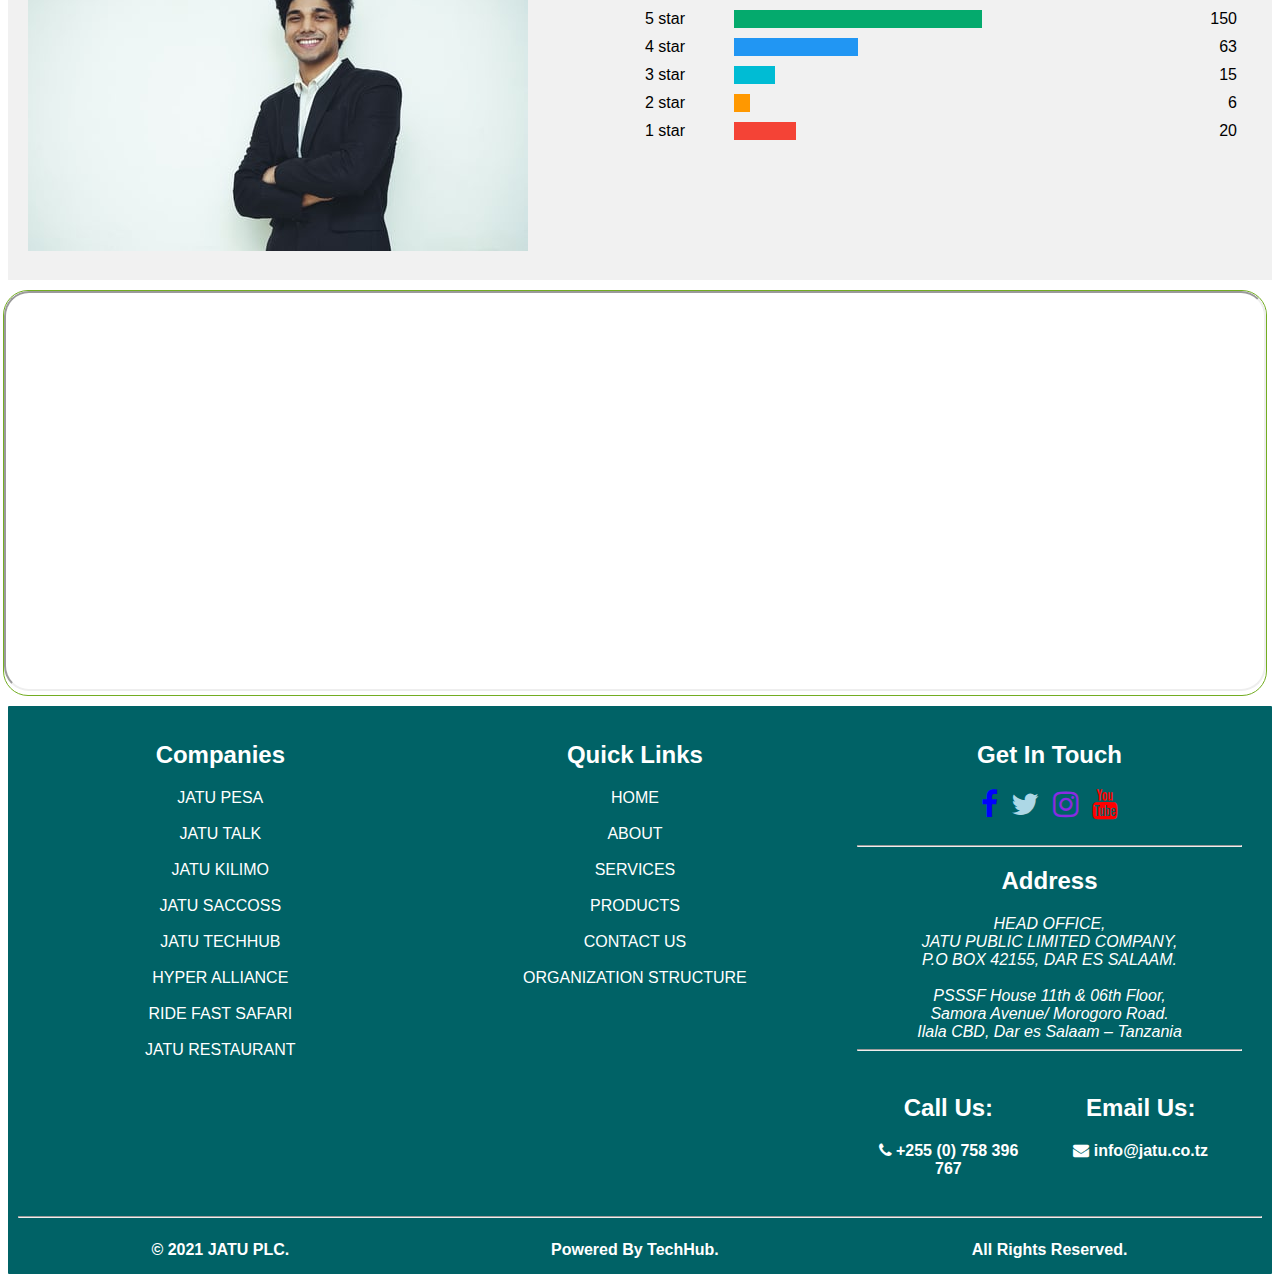
==== commit 2e0280a8: "Update index.html" ====
--- a/index.html
+++ b/index.html
@@ -64,7 +64,7 @@
       font-size: 15px;
       padding: 8px 12px;
       position: absolute;
-      bottom: 0;
+      bottom: 50%;
       width: 100%;
       text-align: center;
     }
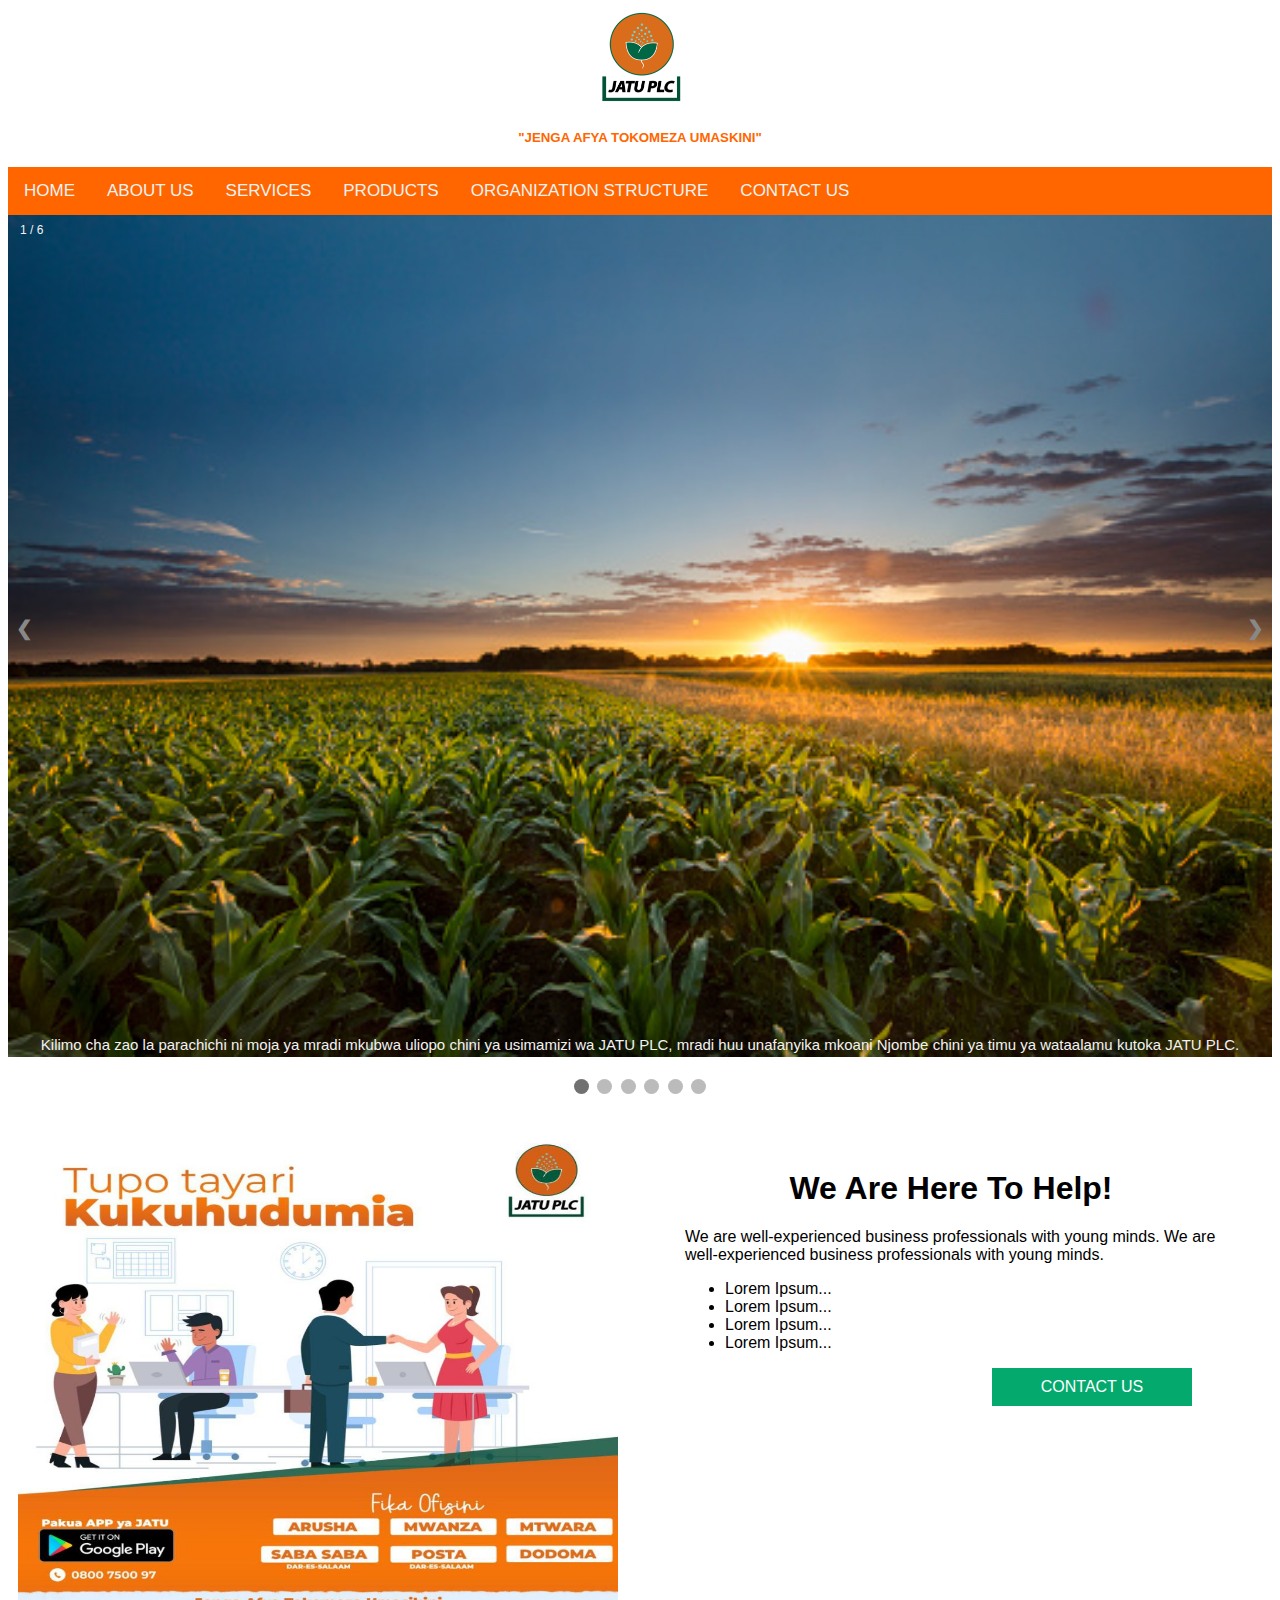
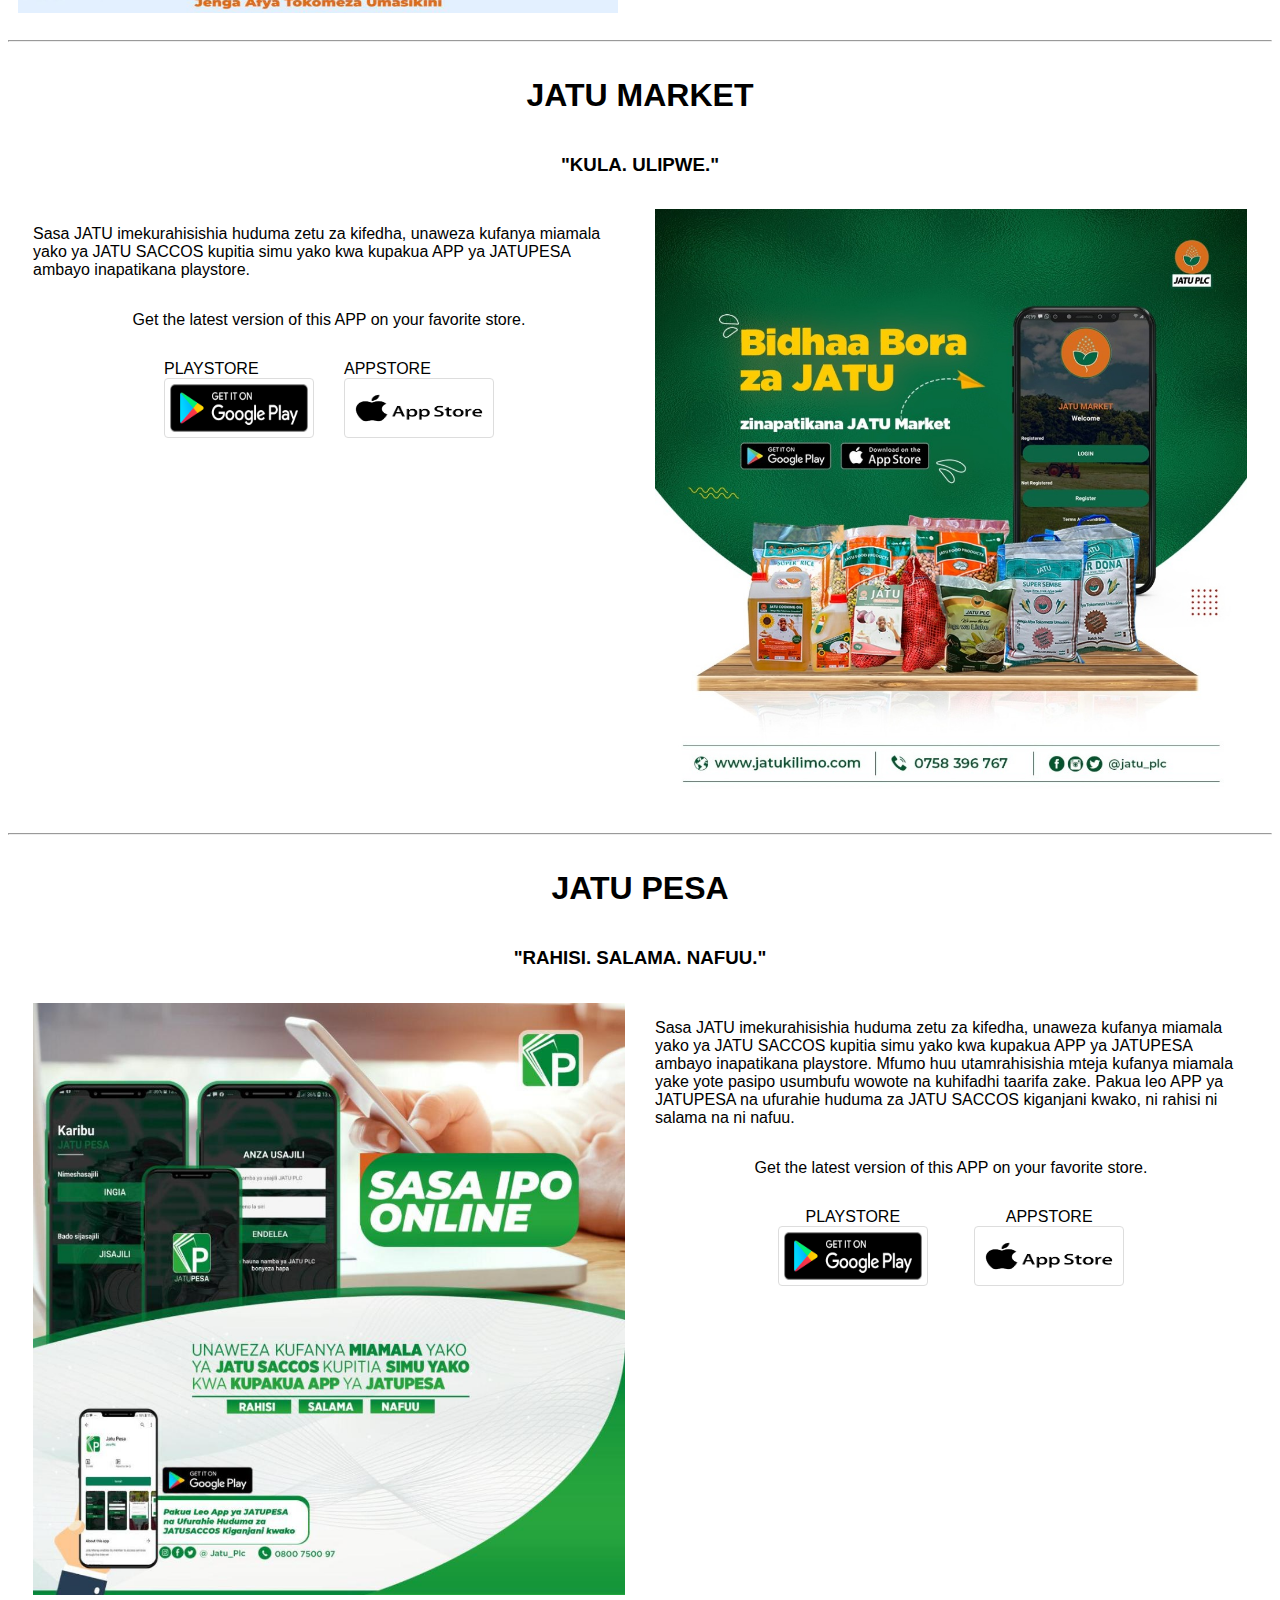
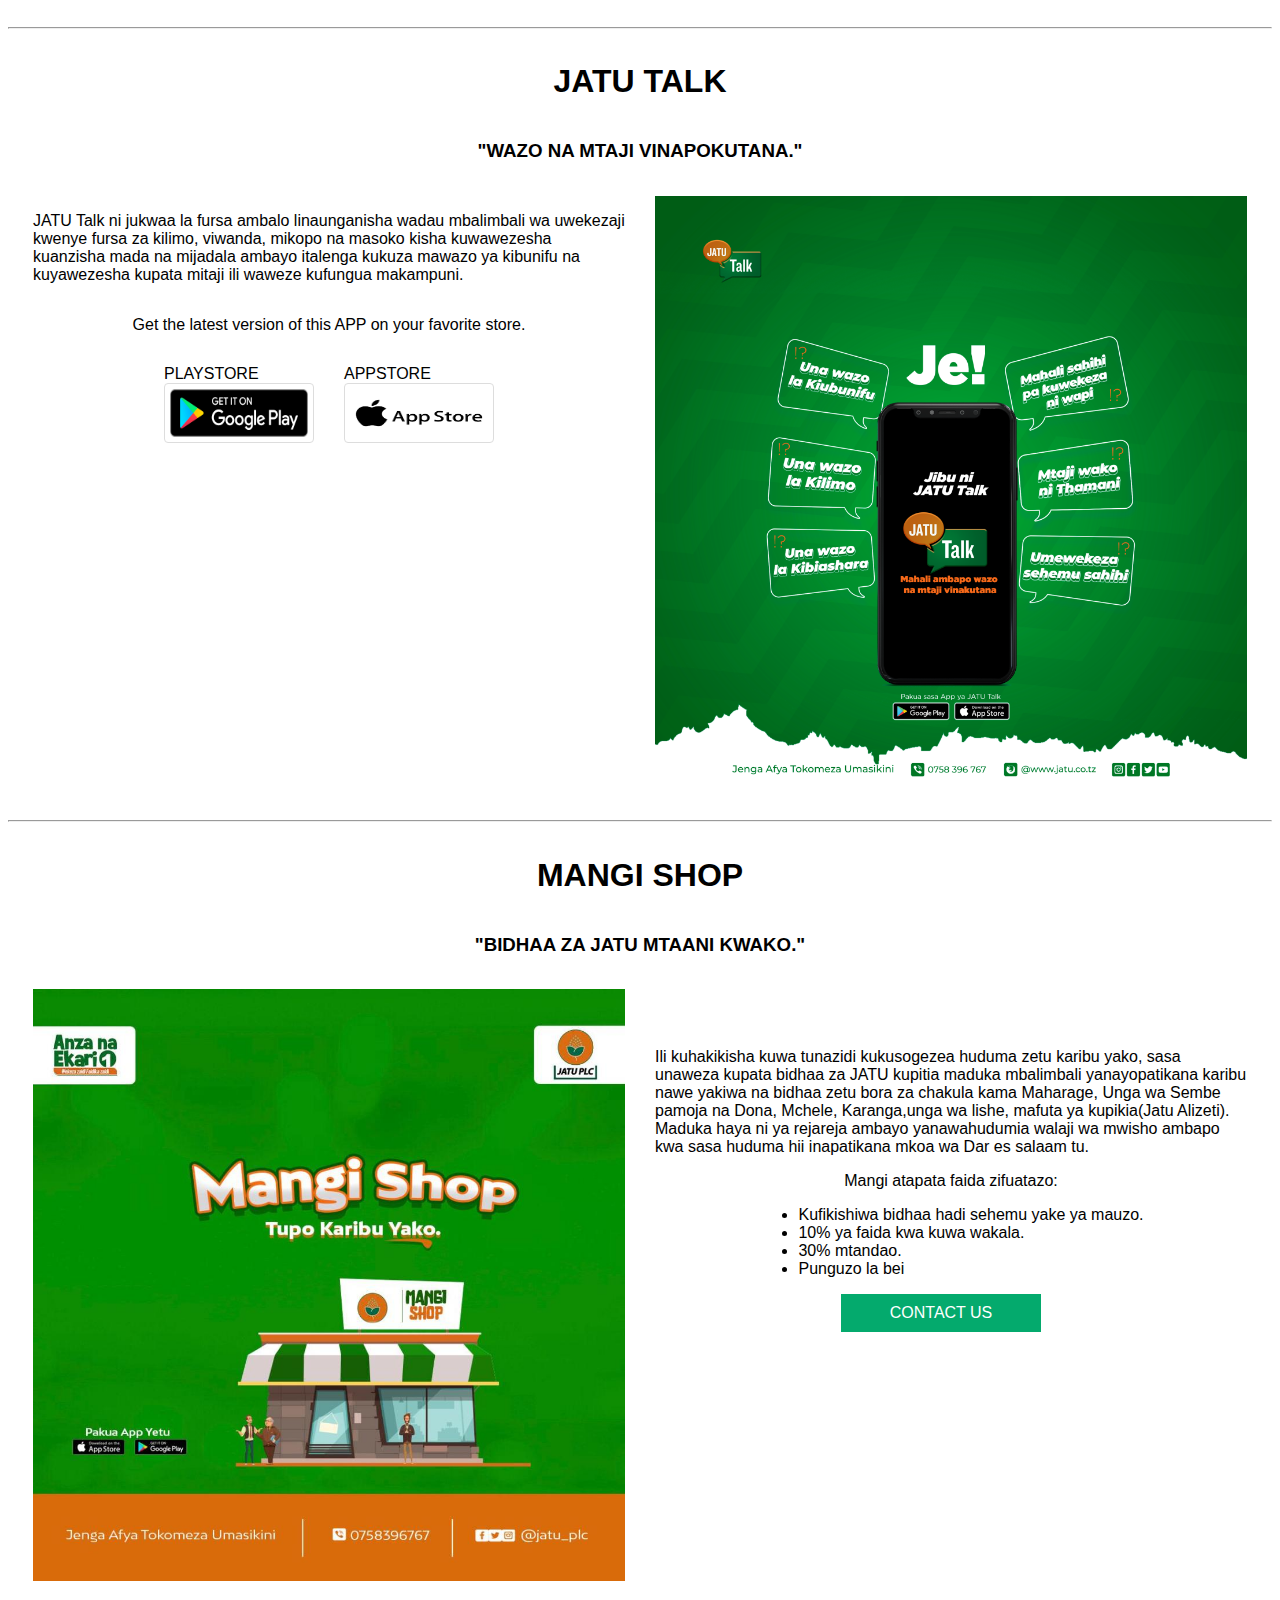
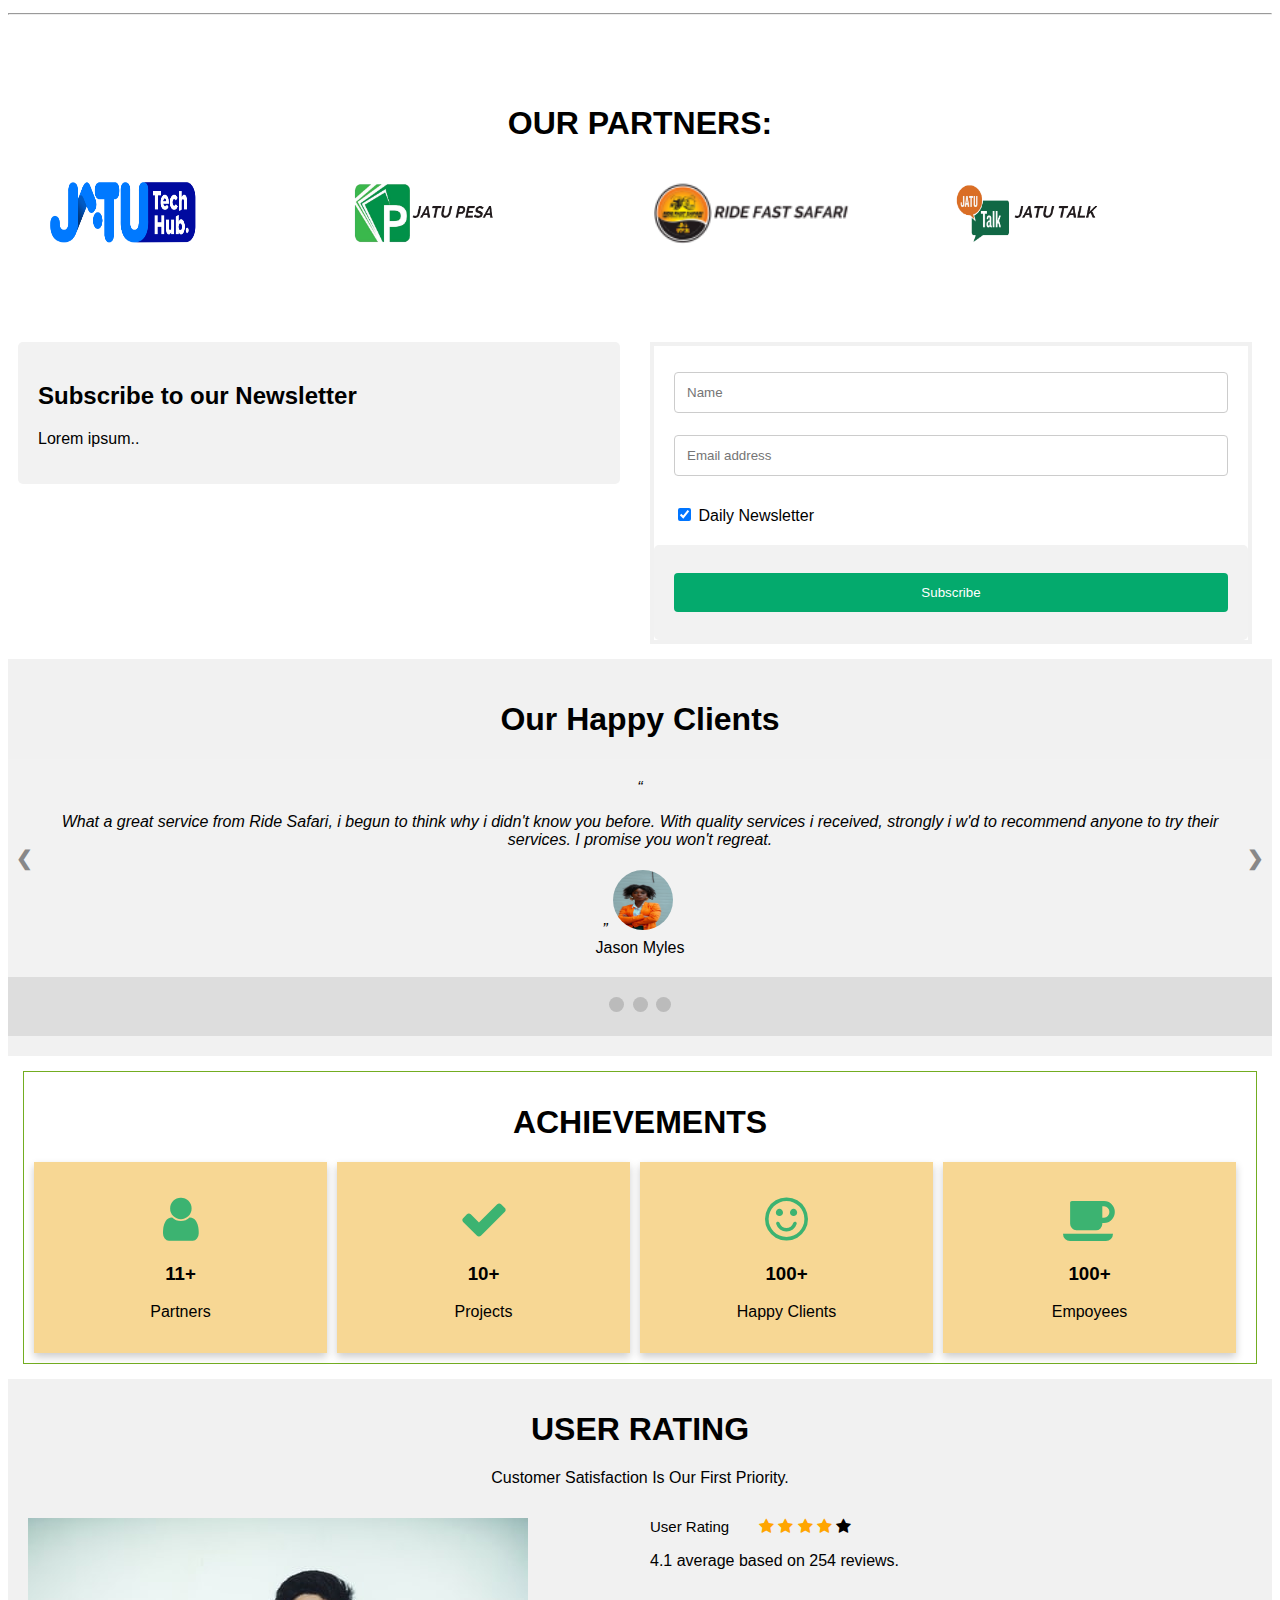
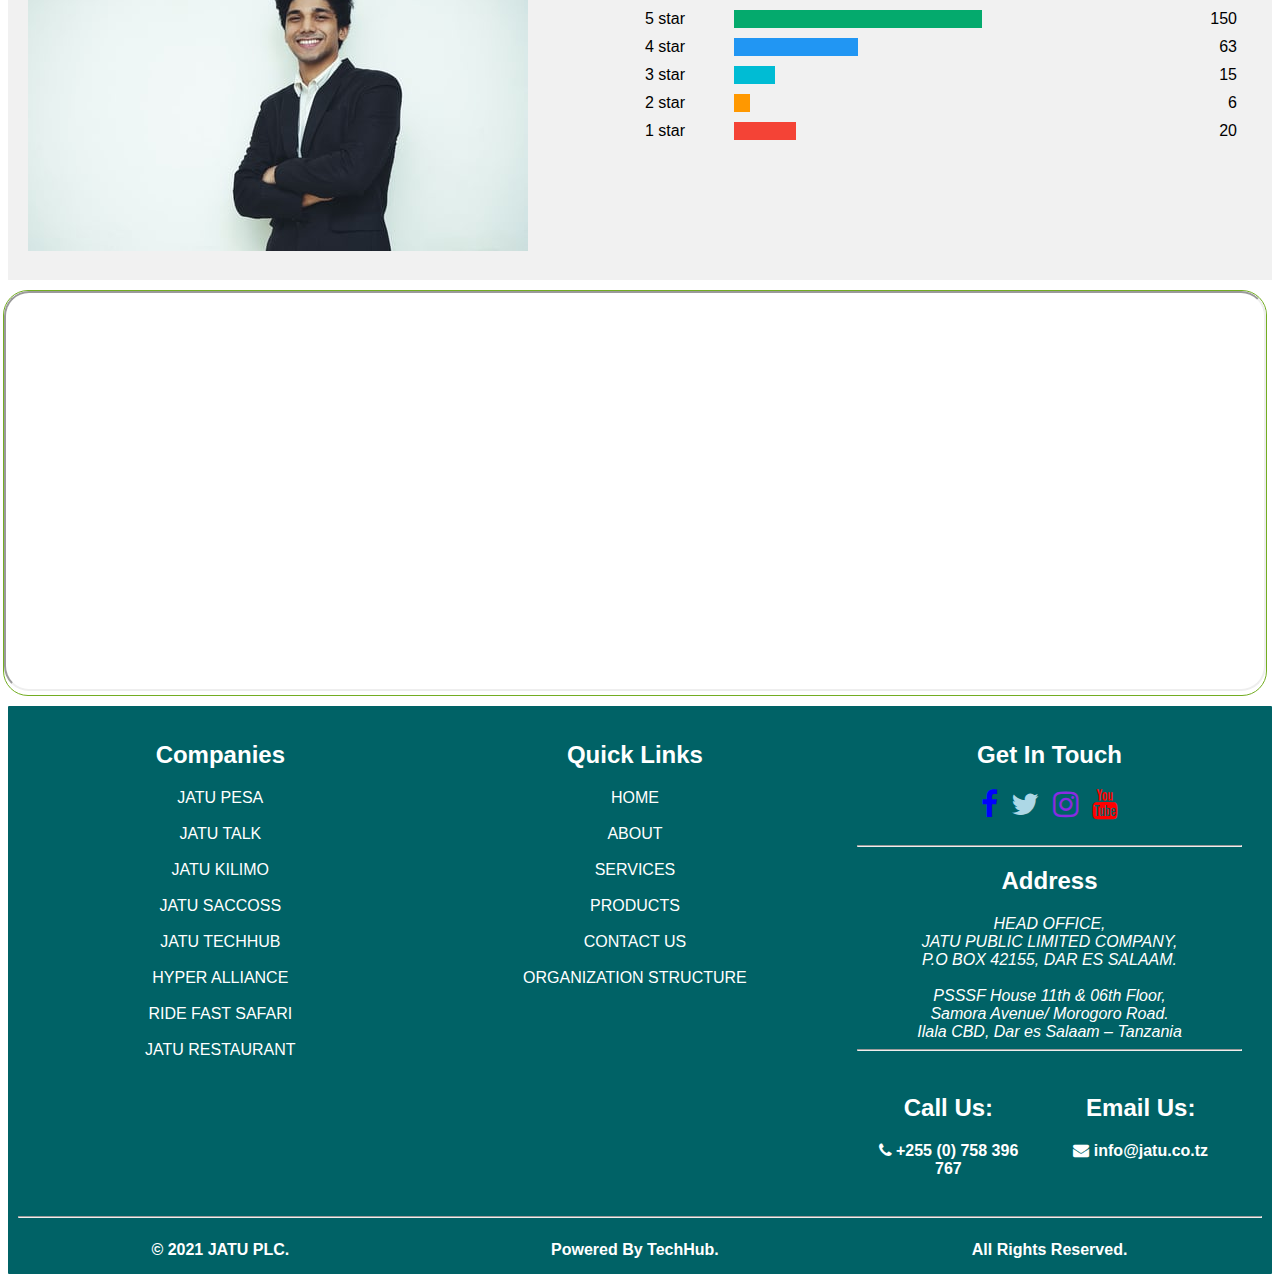
==== commit a84aab41: "Update index.html" ====
--- a/index.html
+++ b/index.html
@@ -64,7 +64,7 @@
       font-size: 15px;
       padding: 8px 12px;
       position: absolute;
-      bottom: 50%;
+      bottom: 0;
       width: 100%;
       text-align: center;
     }
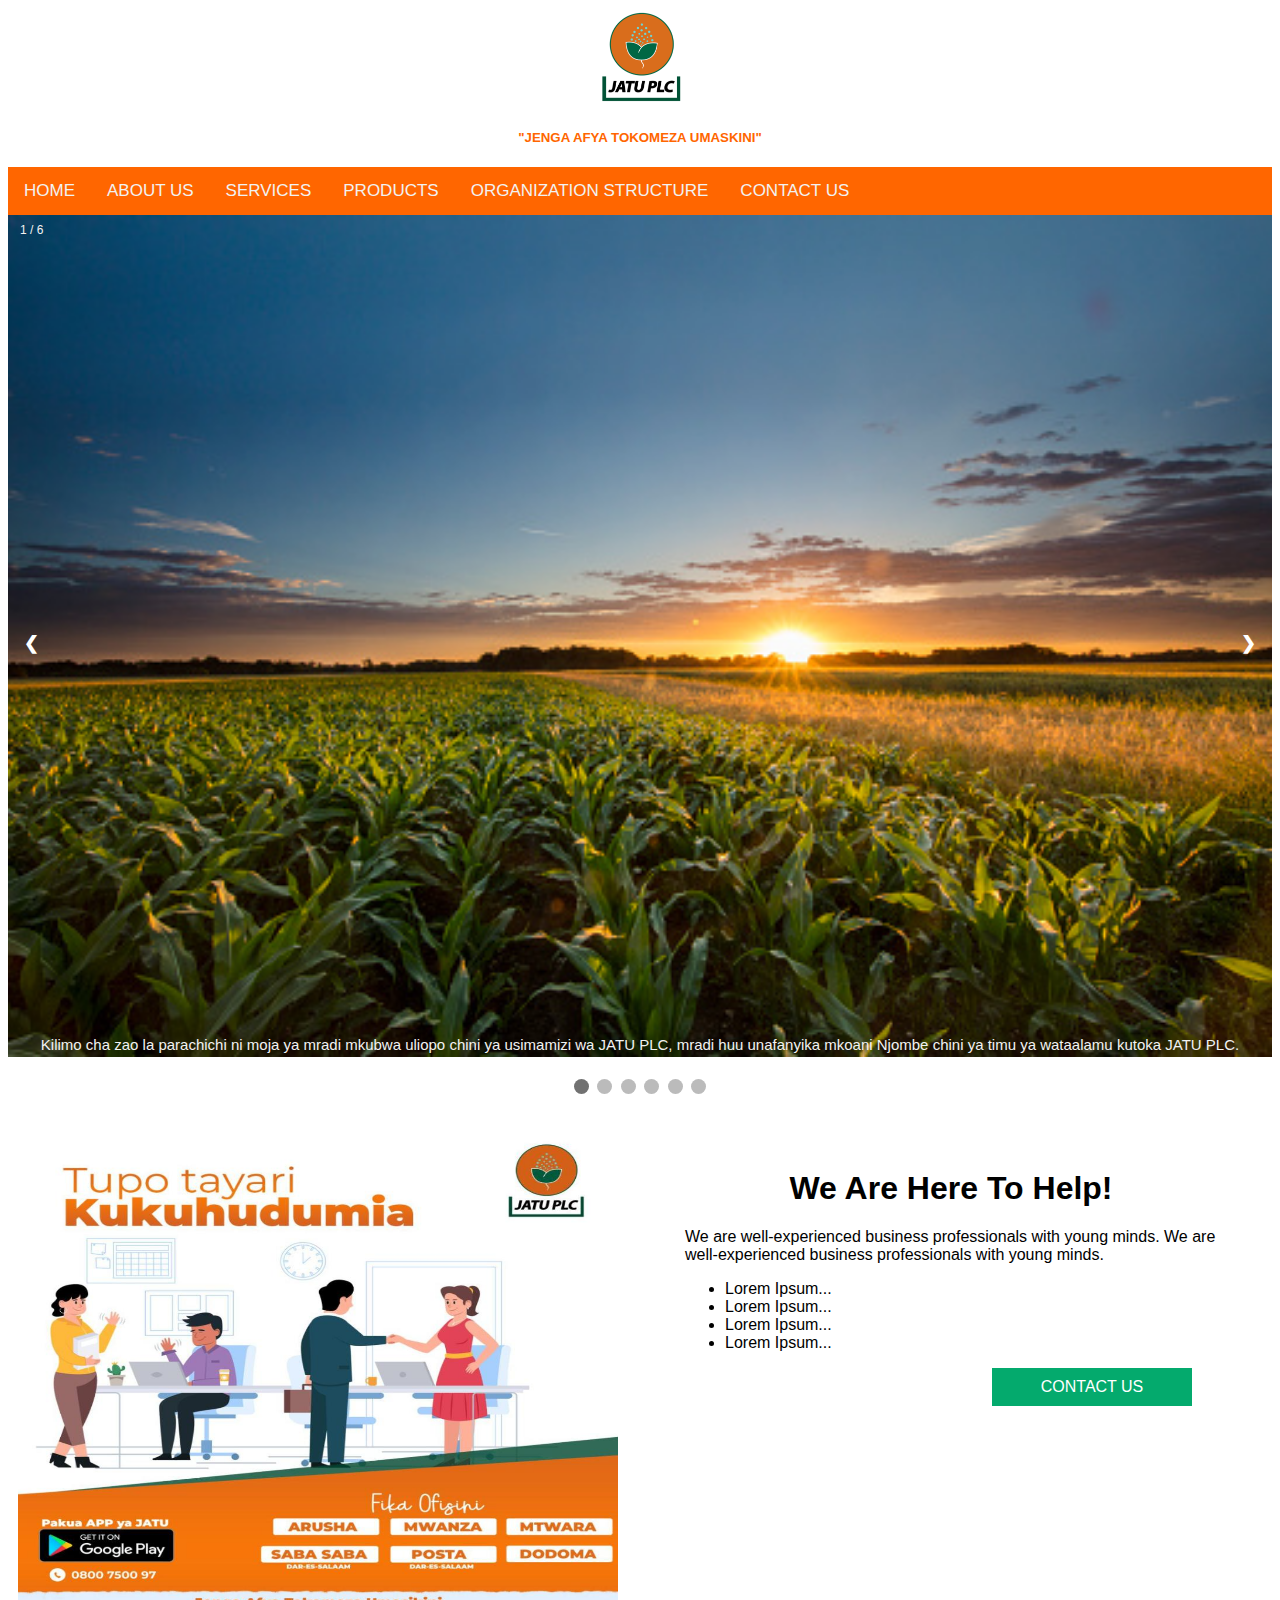
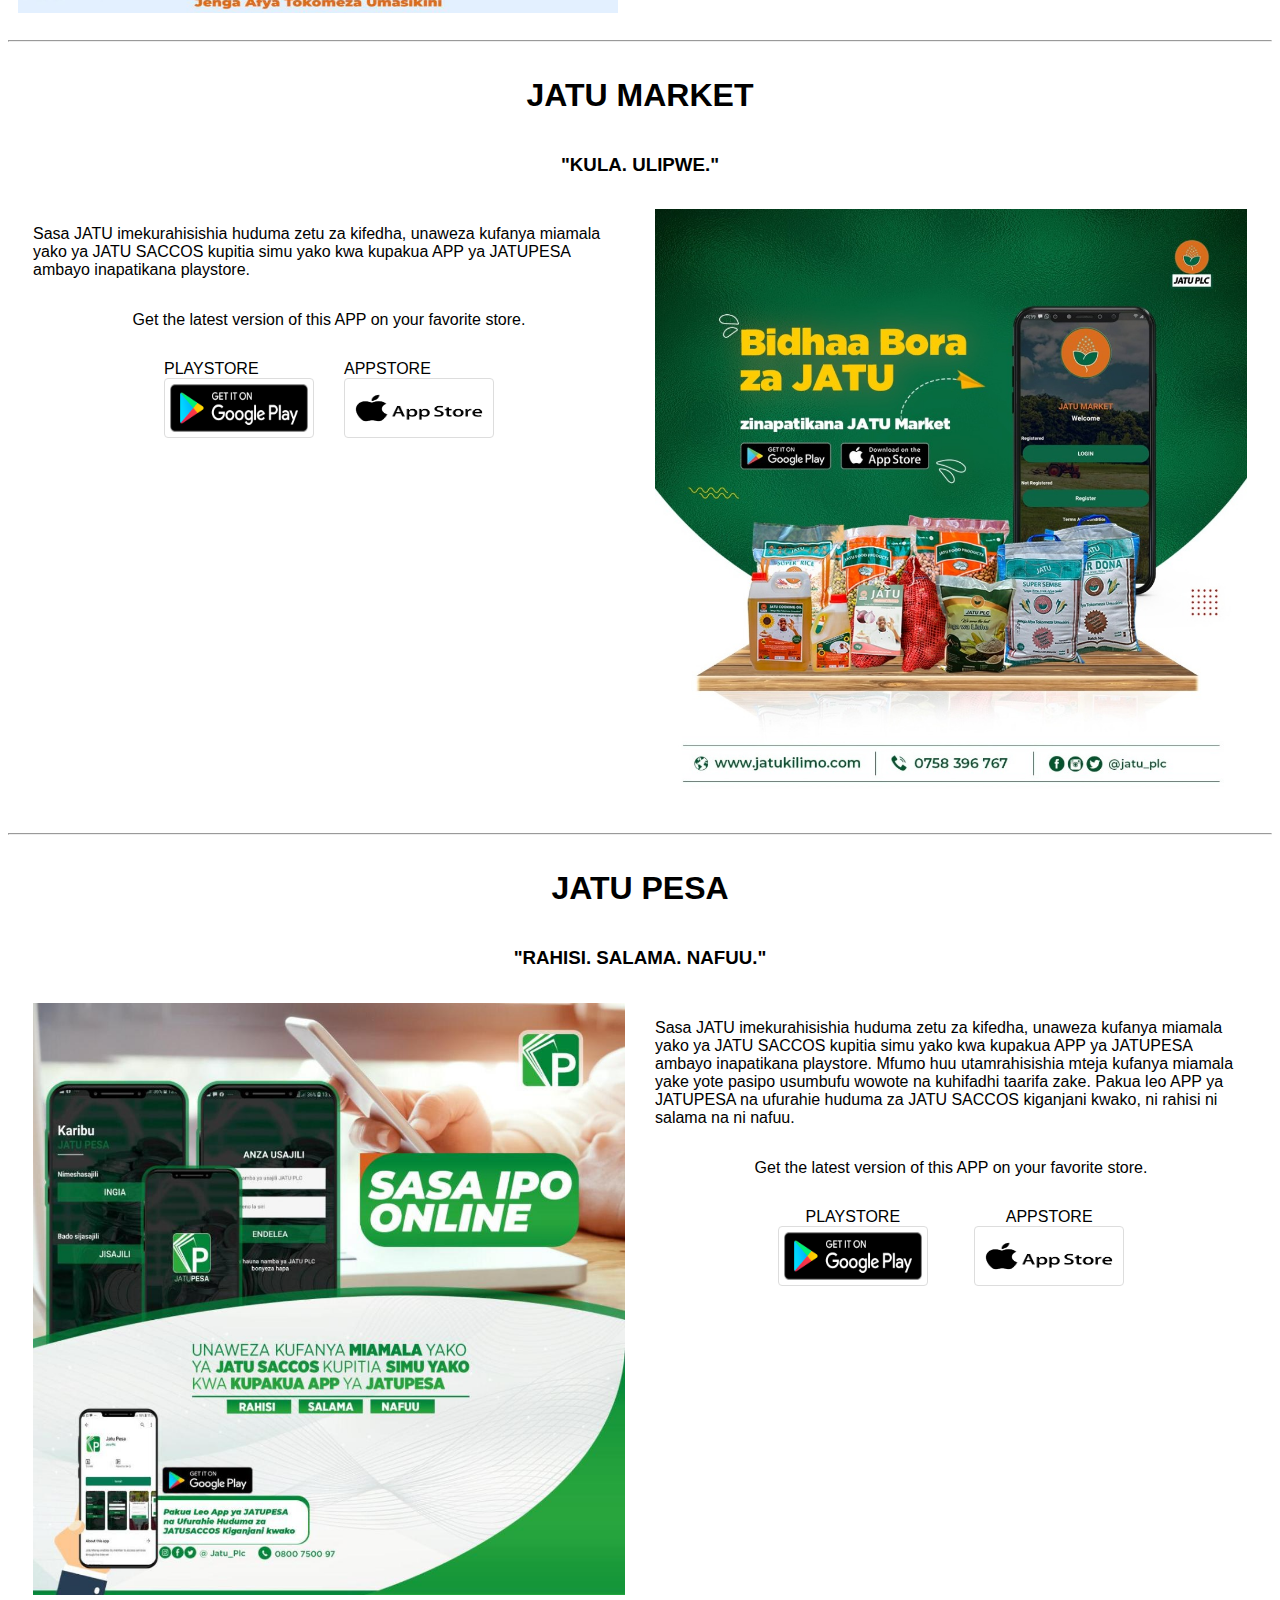
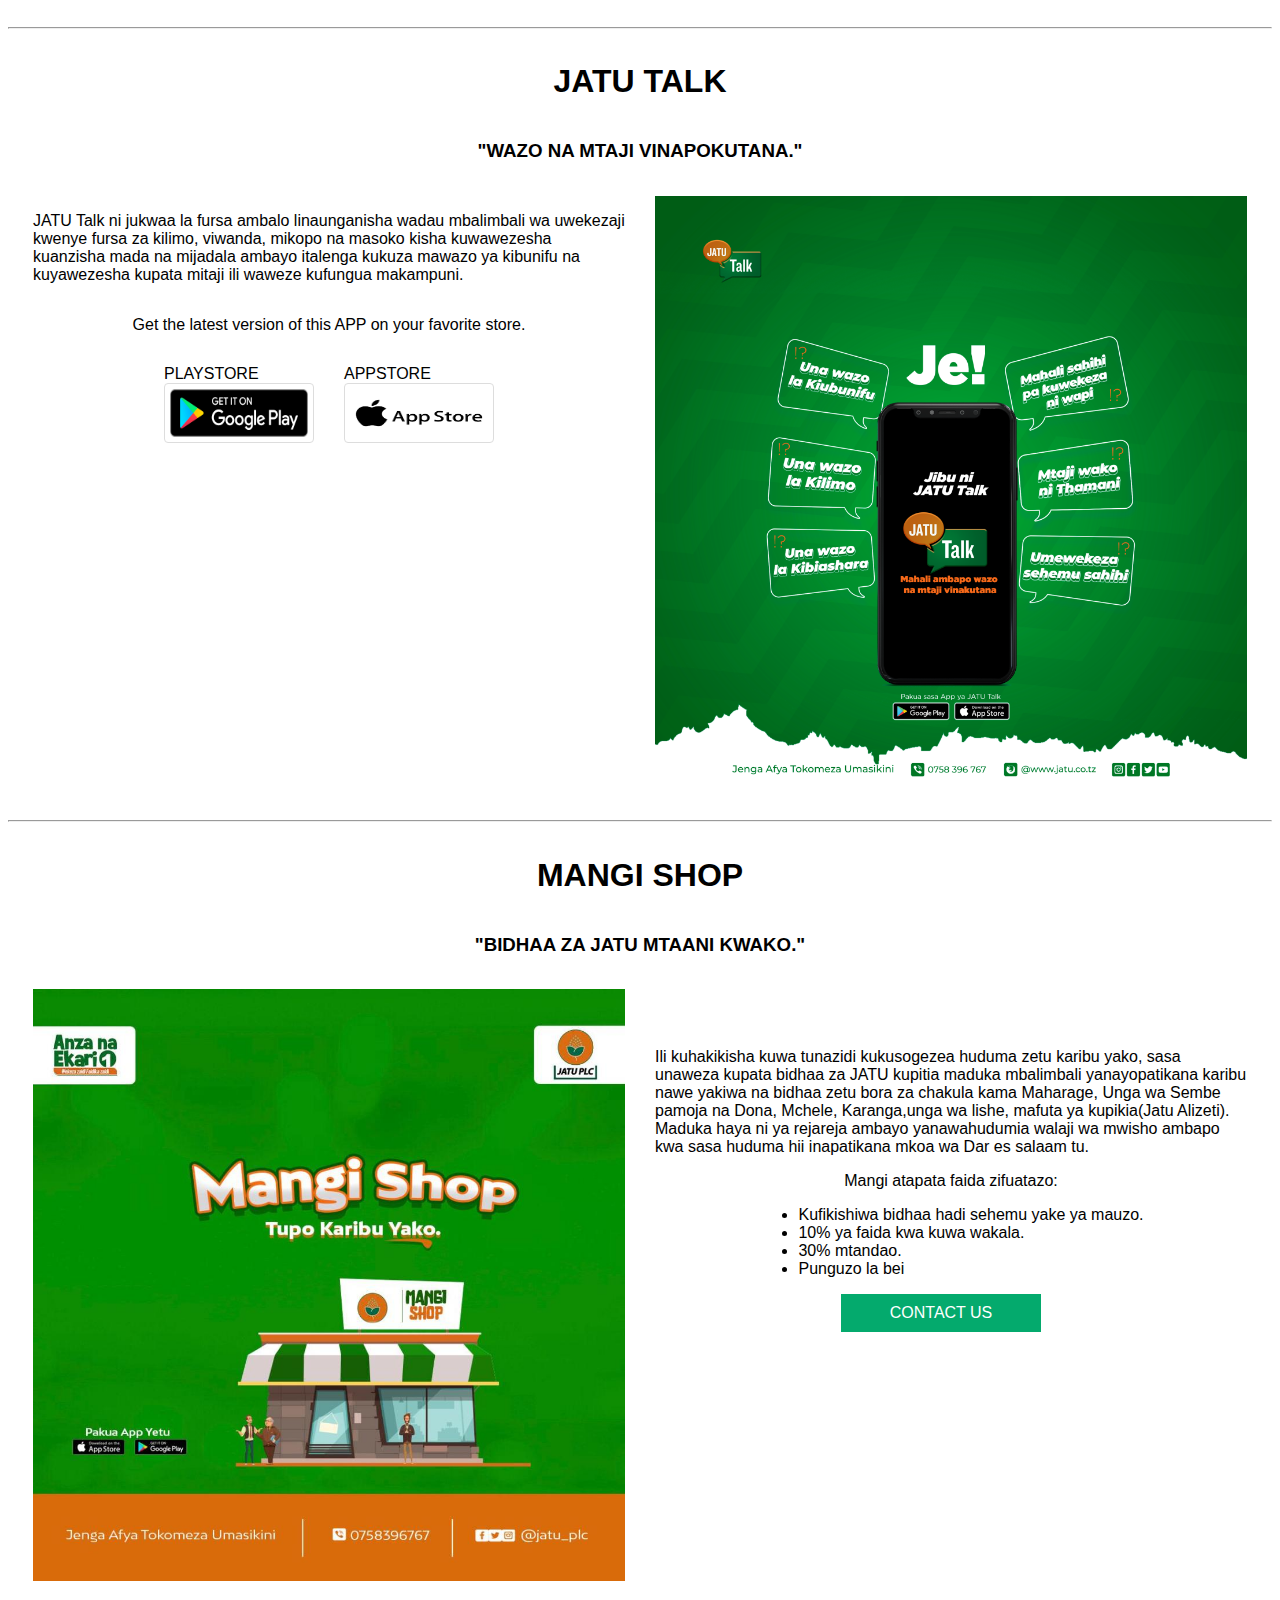
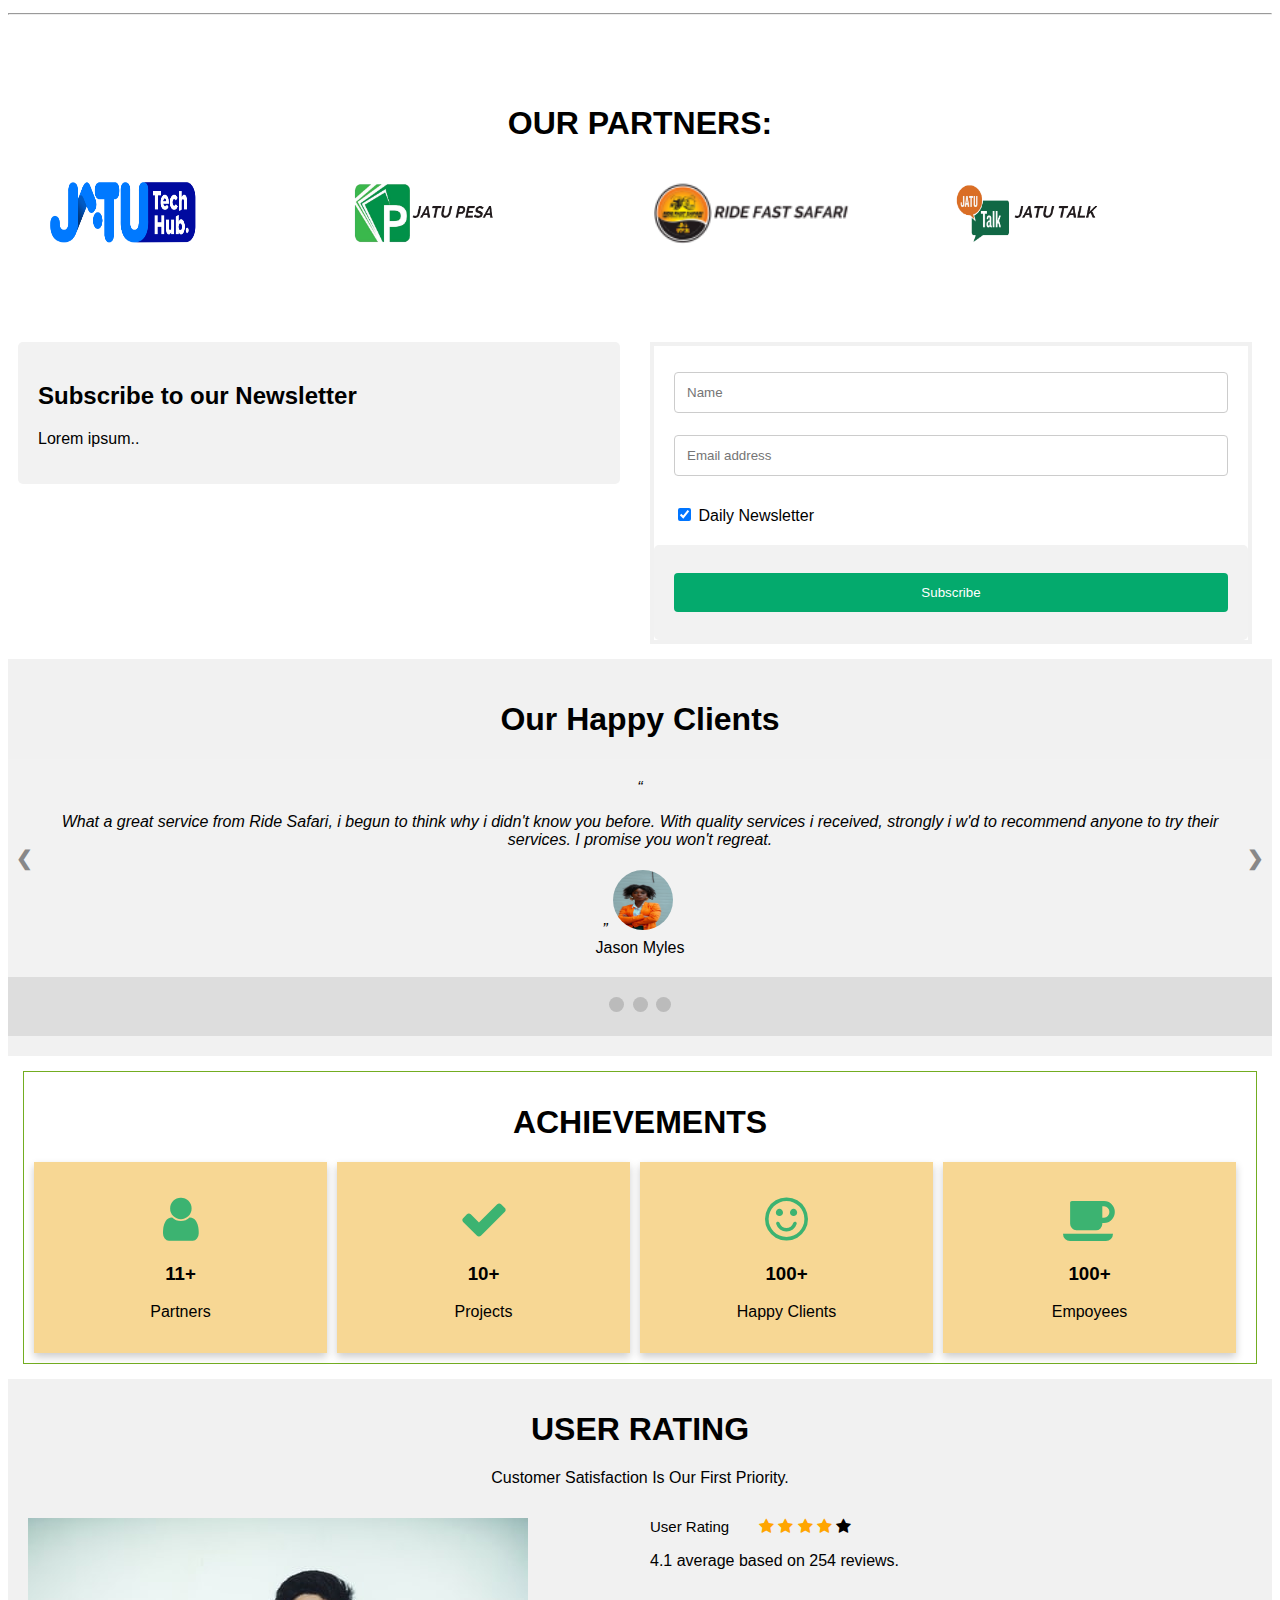
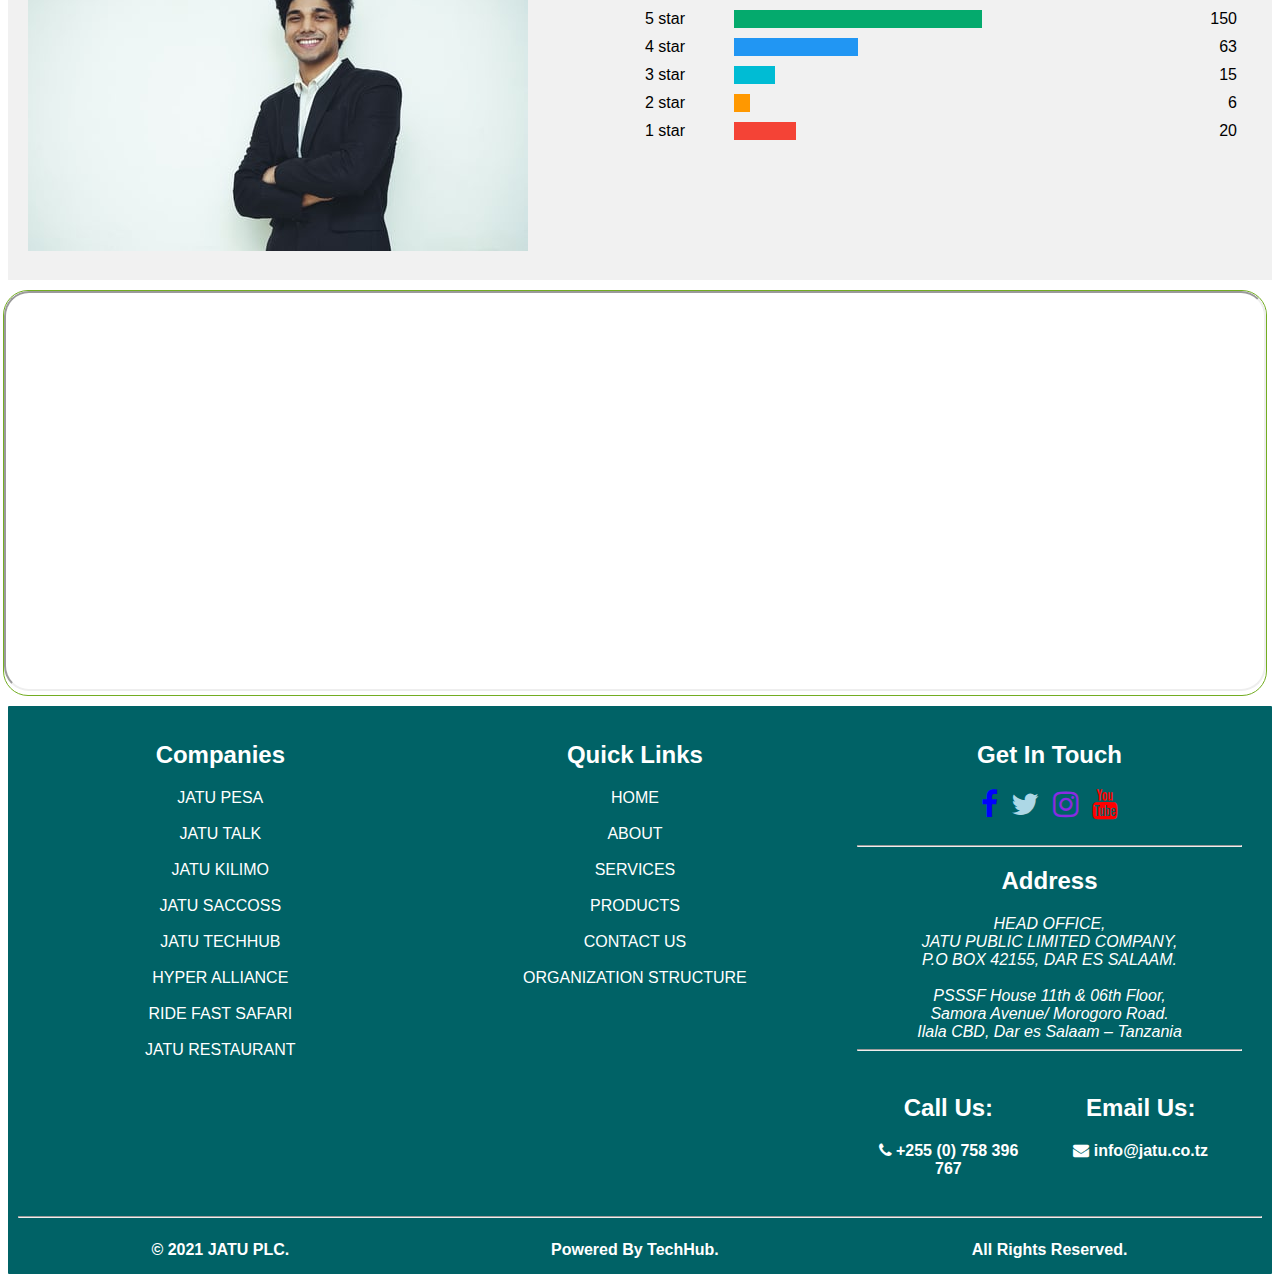
==== commit ebf8e901: "hello" ====
--- a/index.html
+++ b/index.html
@@ -179,7 +179,7 @@
 }
 
 /* Next & previous buttons */
-.prev, .next {
+.prev-testimony, .next-testimony {
   cursor: pointer;
   position: absolute;
   top: 50%;
@@ -194,14 +194,14 @@
 }
 
 /* Position the "next button" to the right */
-.next {
+.next-testimony {
   position: absolute;
   right: 0;
   border-radius: 3px 0 0 3px;
 }
 
 /* On hover, add a black background color with a little bit see-through */
-.prev:hover, .next:hover {
+.prev-testimony:hover, .next-testimony:hover {
   background-color: rgba(0,0,0,0.8);
   color: white;
 }
@@ -585,8 +585,8 @@
   </div>
 
   <!-- Next/prev buttons -->
-  <a class="prev" onclick="plusSlides(-1)">&#10094;</a>
-  <a class="next" onclick="plusSlides(1)">&#10095;</a>
+  <a class="prev-testimony" onclick="plusSlides(-1)">&#10094;</a>
+  <a class="next-testimony" onclick="plusSlides(1)">&#10095;</a>
 </div>
 
 <!-- Dots/bullets/indicators -->
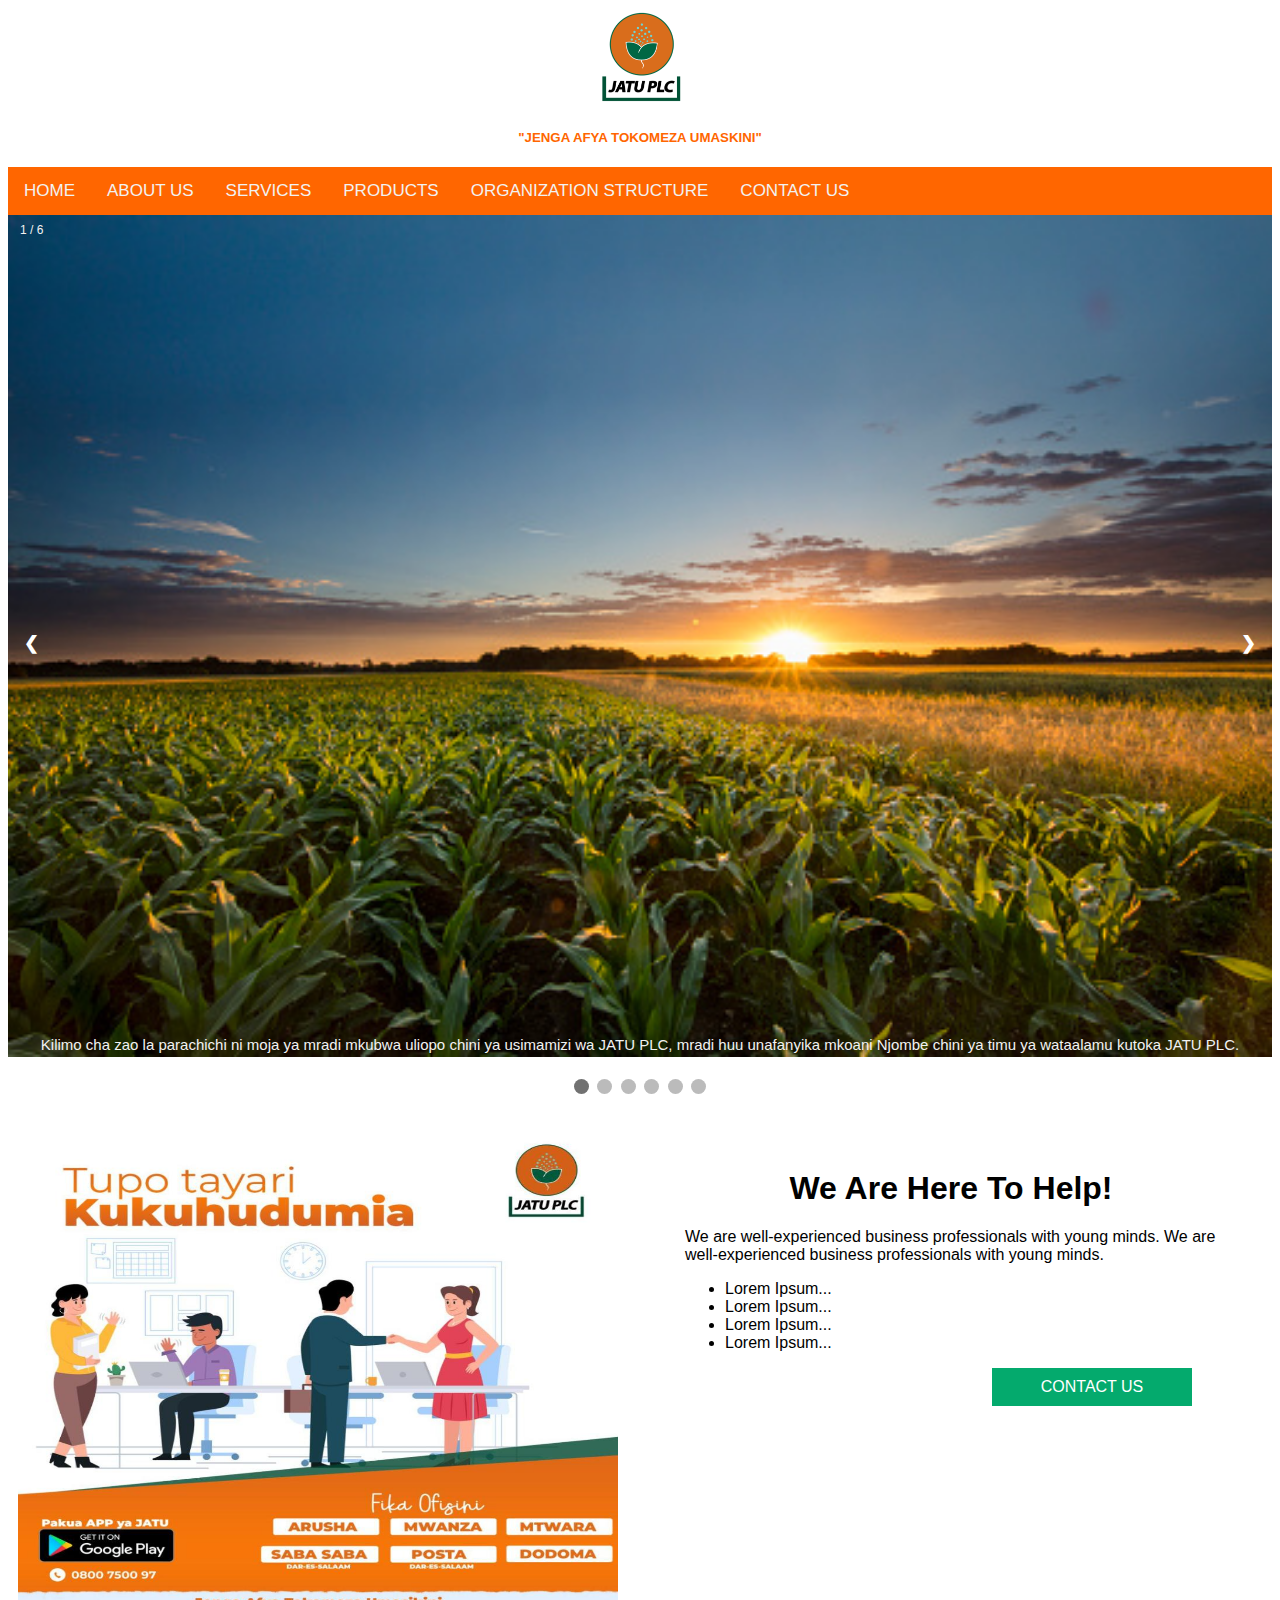
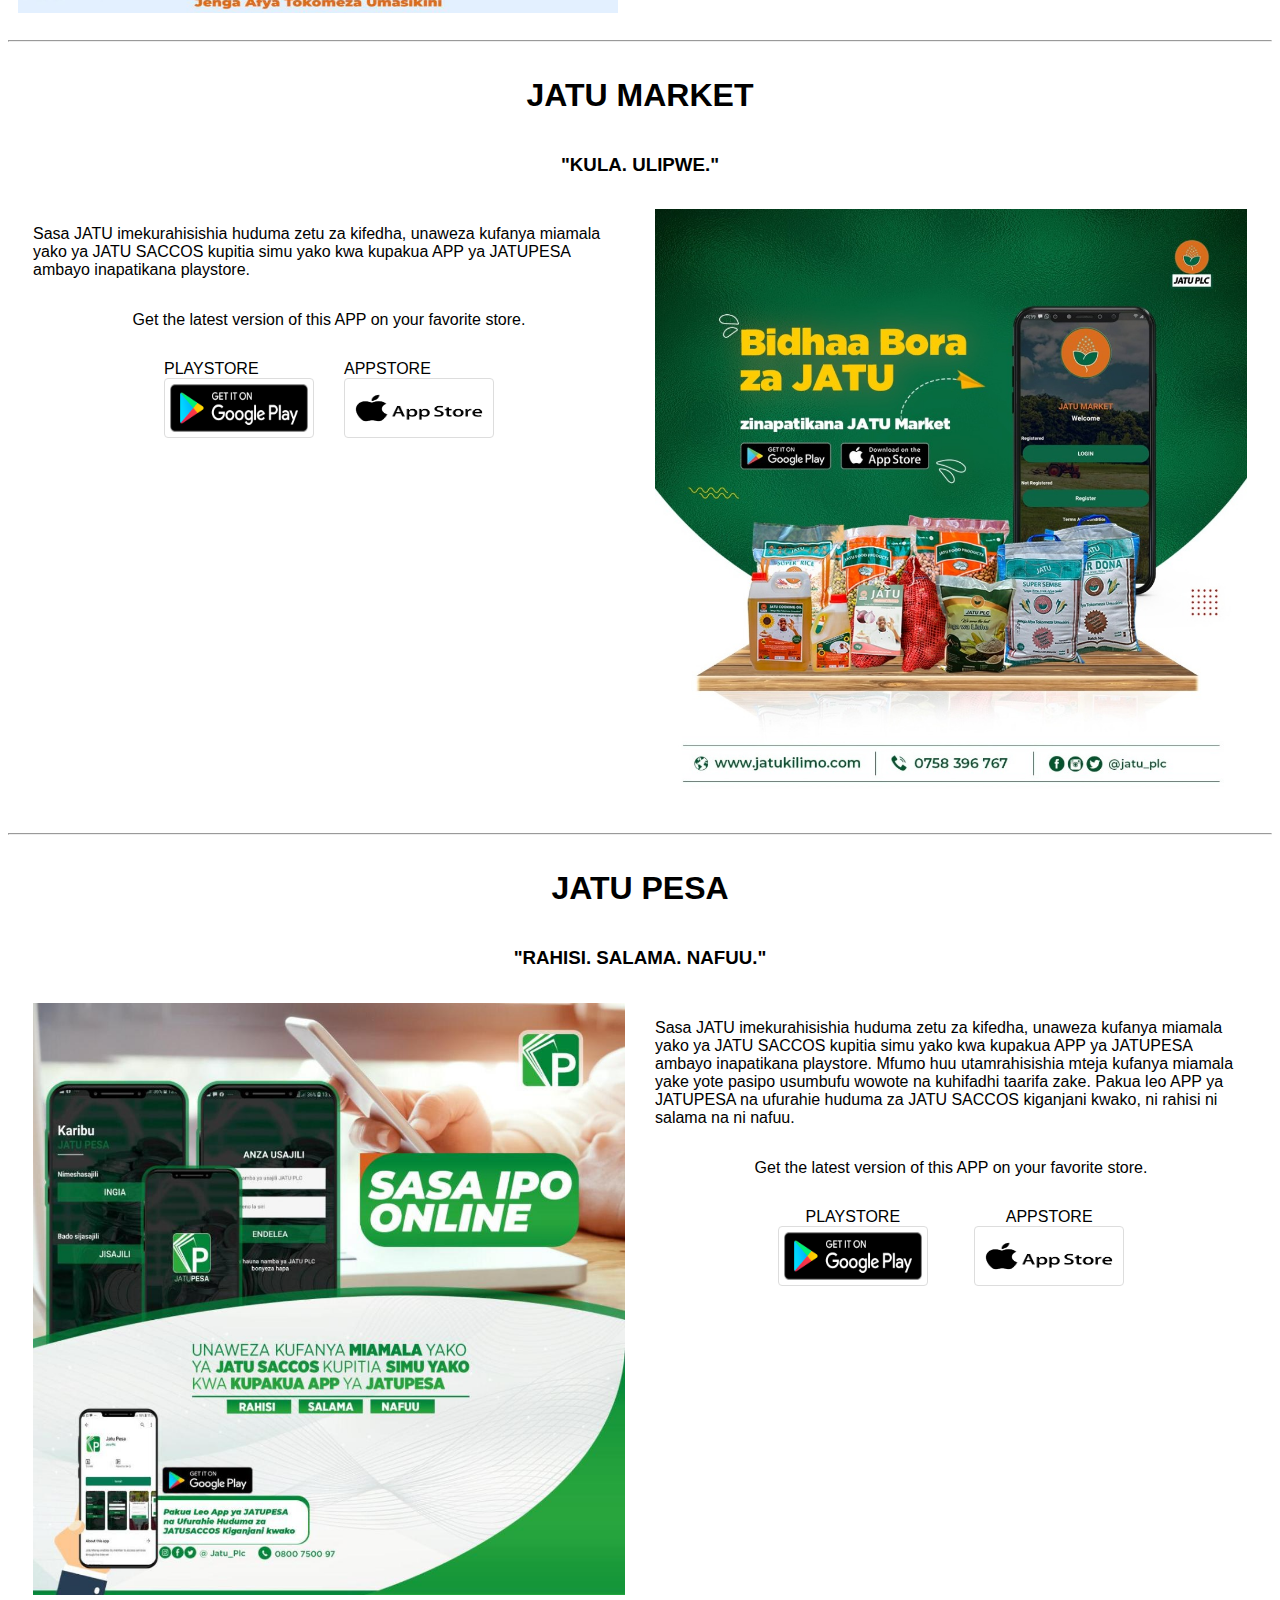
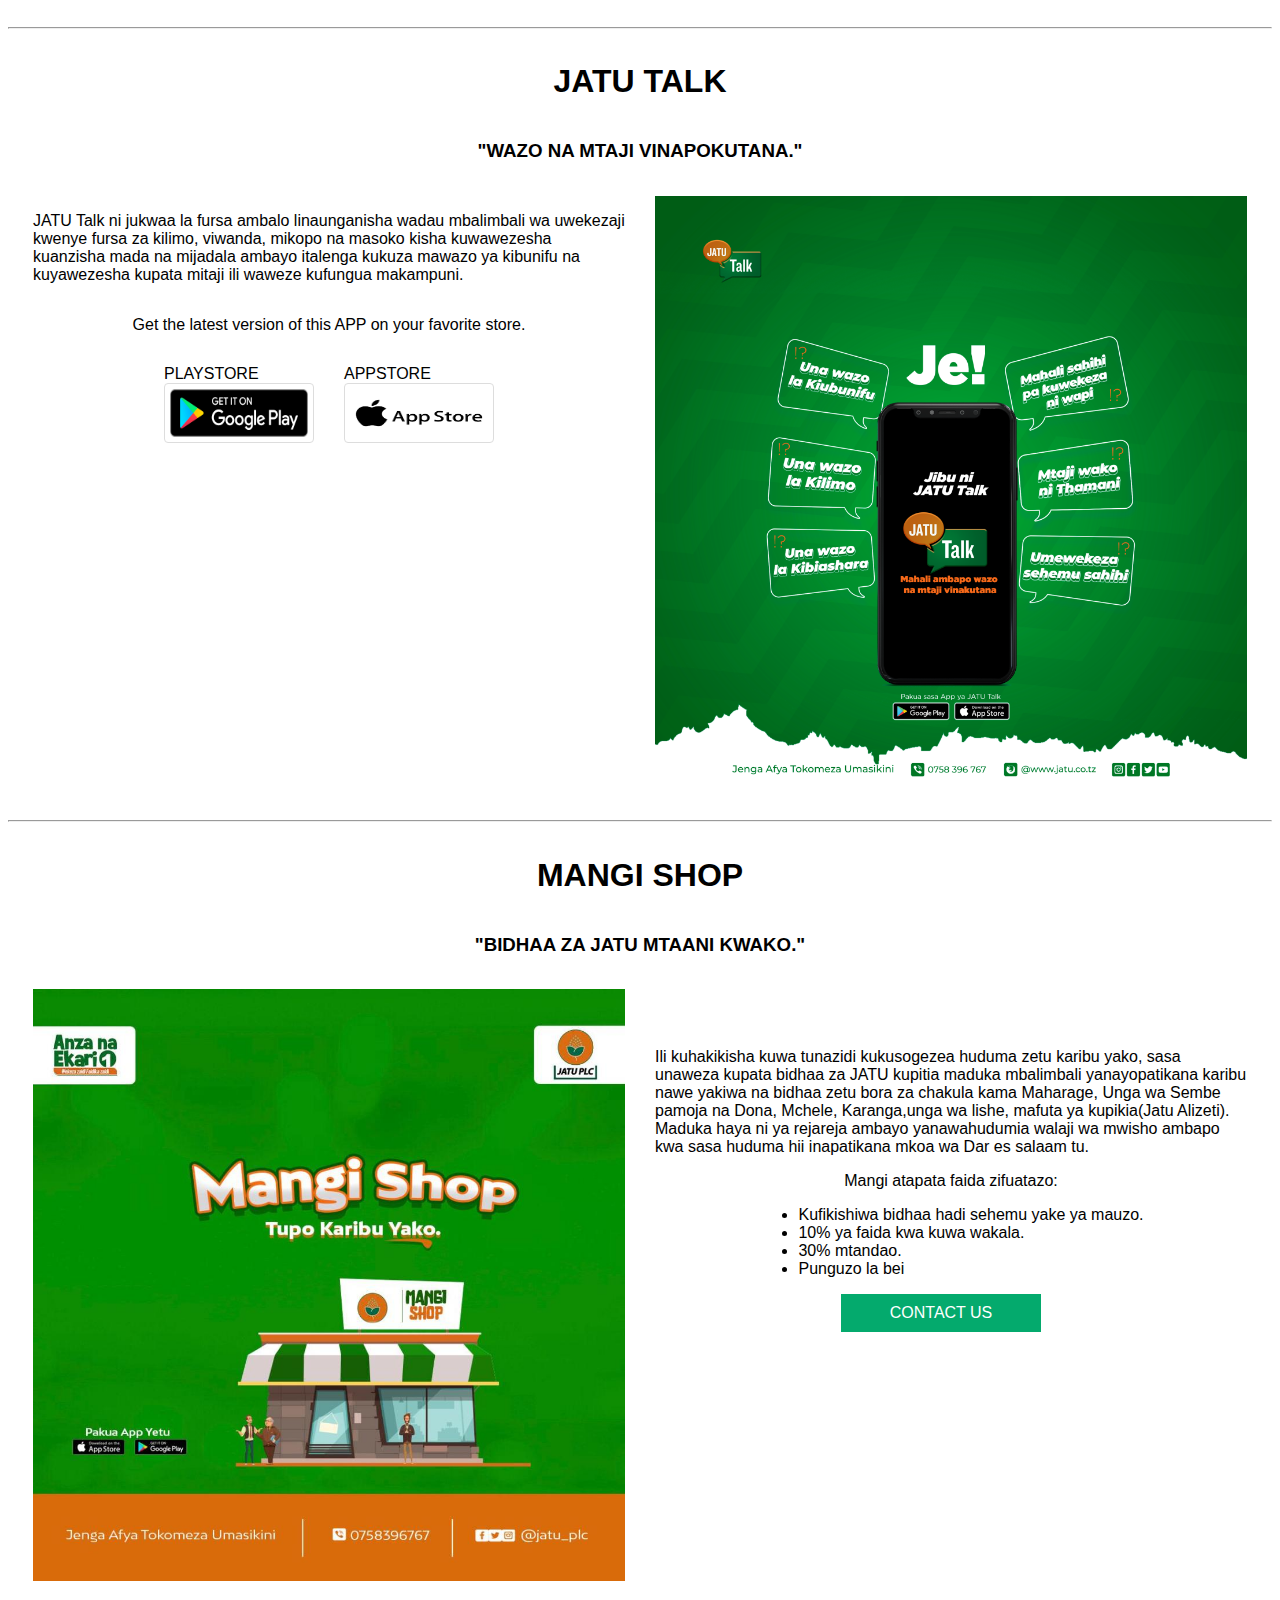
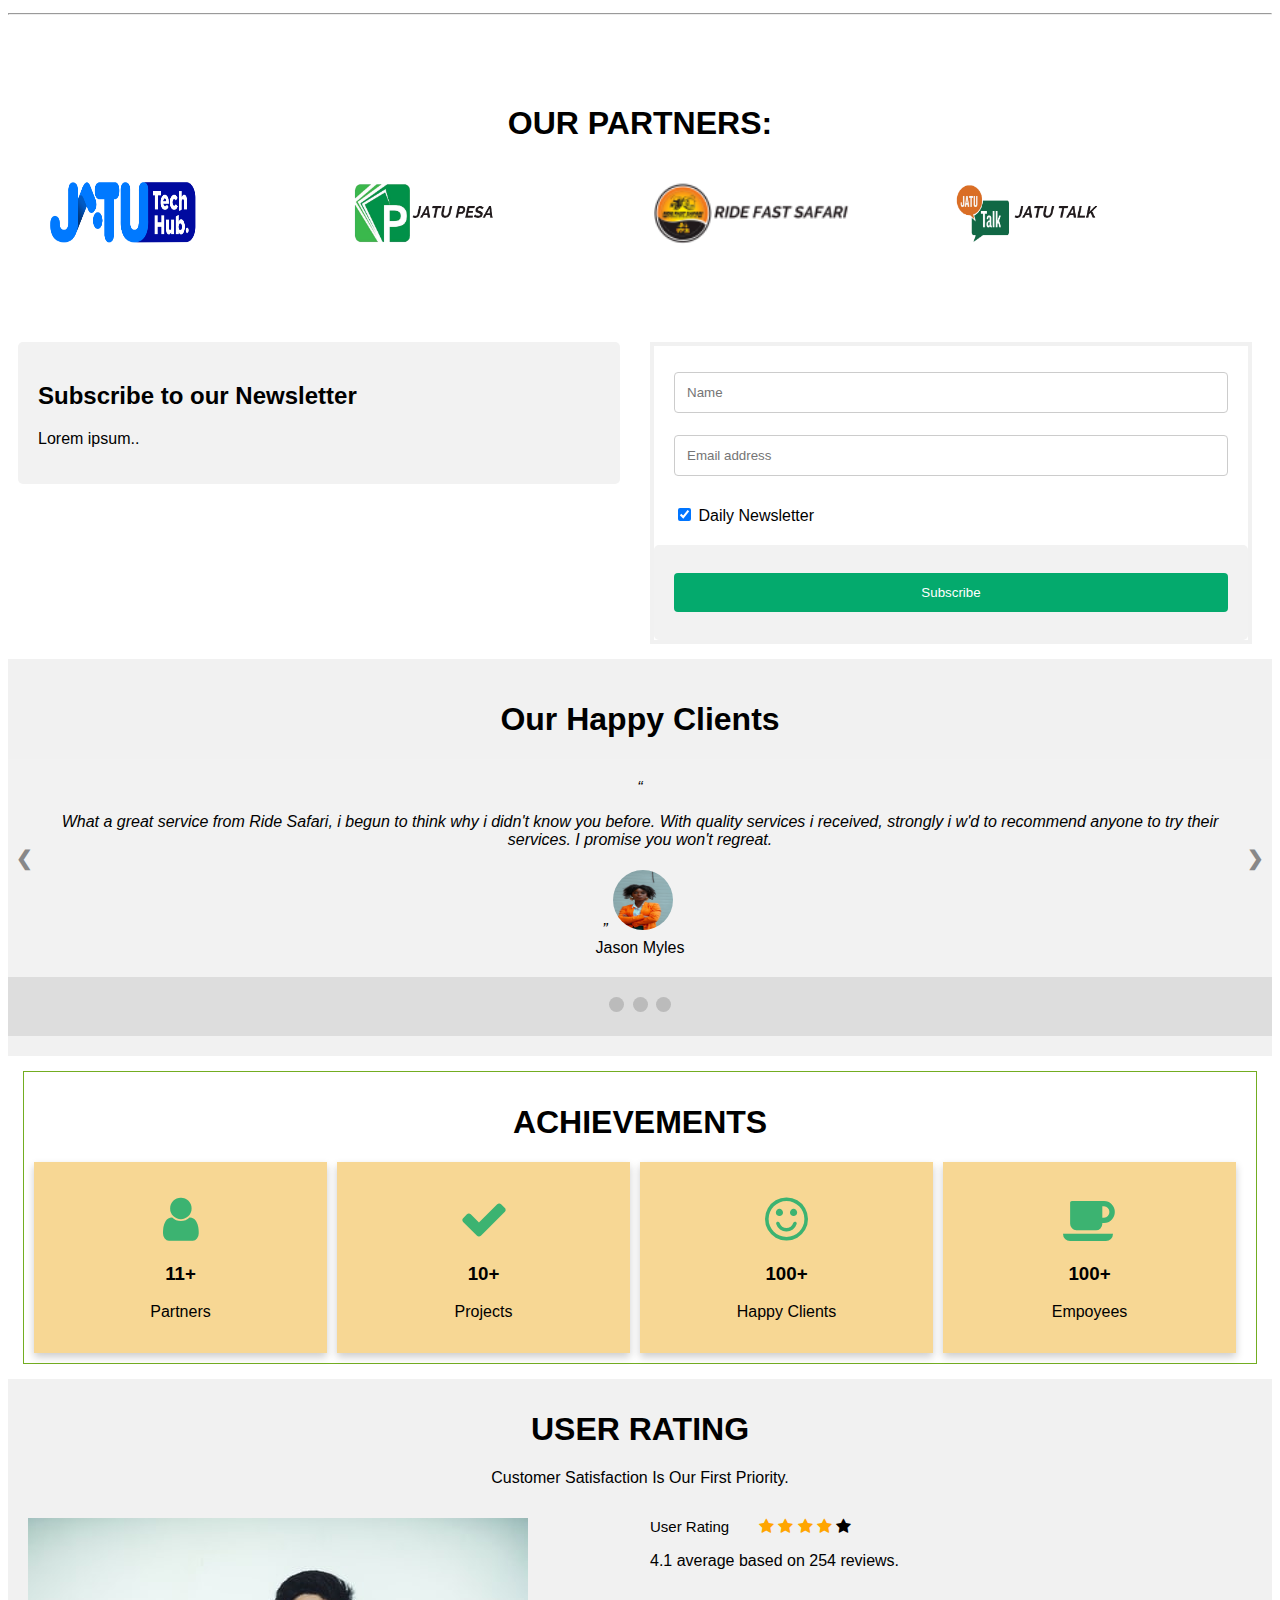
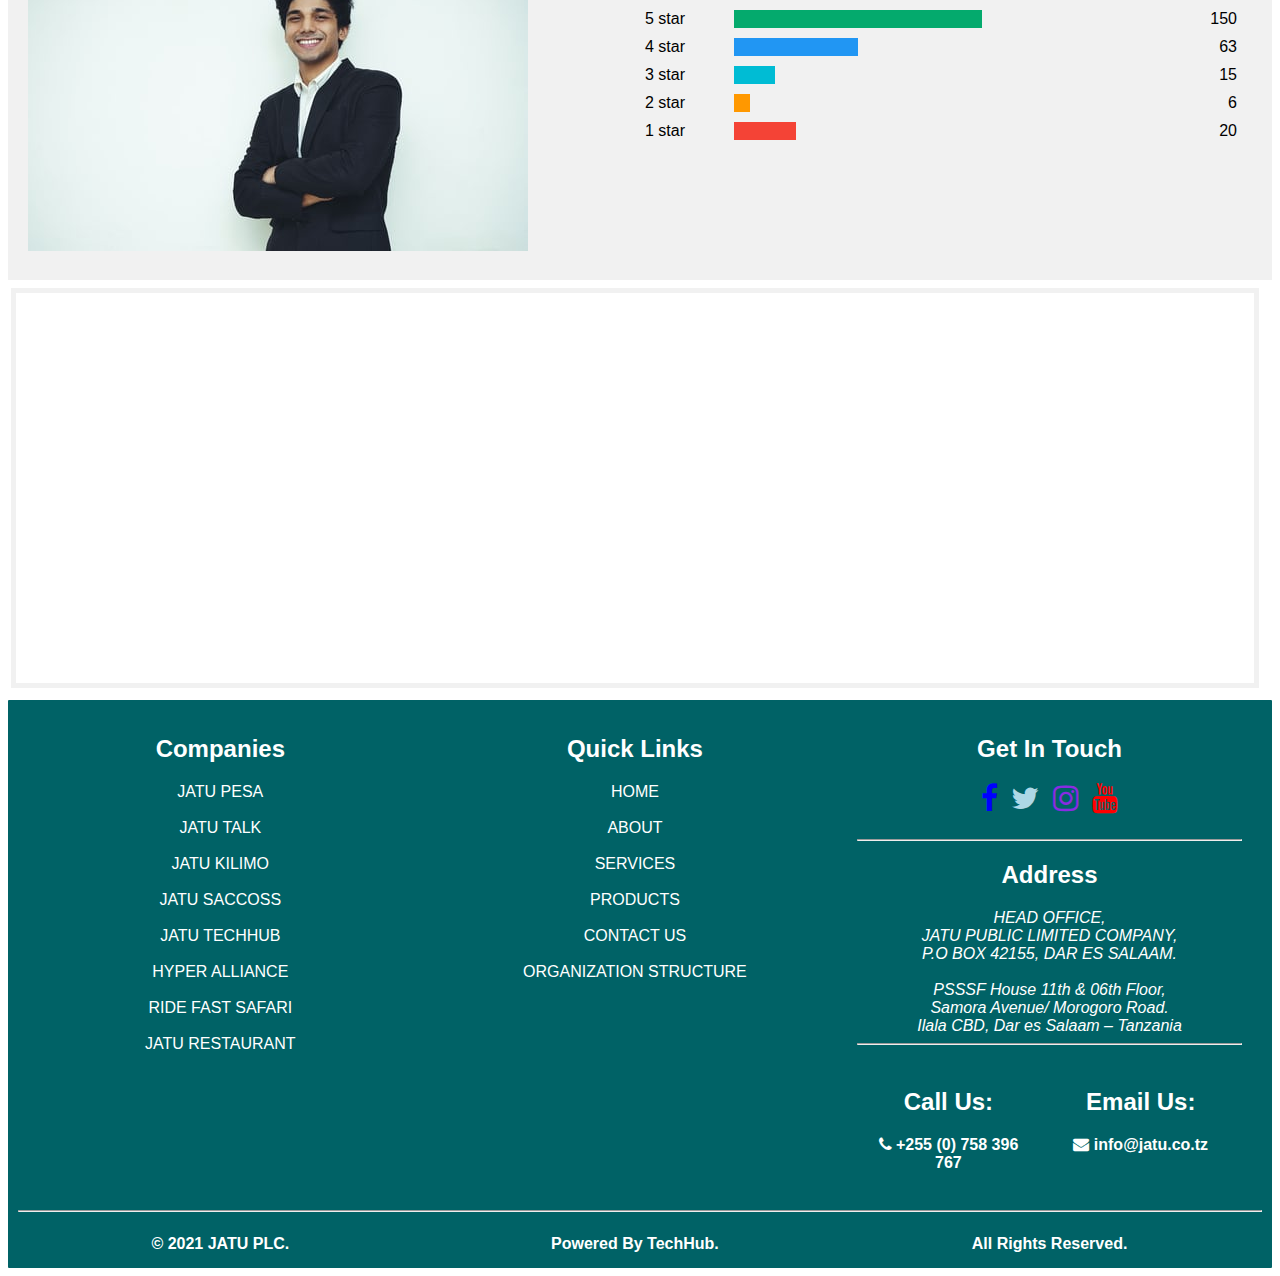
==== commit 9de9cab4: "fixing map section" ====
--- a/index.html
+++ b/index.html
@@ -746,14 +746,14 @@
 
 </main>
 
-  
-  
-    <section class="map-section">
-    <div class="row map-section-div">
-        <iframe src="https://www.google.com/maps/embed?pb=!1m18!1m12!1m3!1d3961.5856173699535!2d39.28418817513762!3d-6.820146888529782!2m3!1f0!2f0!3f0!3m2!1i1024!2i768!4f13.1!3m3!1m2!1s0x185c4b05b0ee8de1%3A0x65bf4eaff8c8a90e!2sJATU%20PLC!5e0!3m2!1ssw!2stz!4v1632119920859!5m2!1ssw!2stz" width="100%" height="400px" style="border-radius: 25px;" allowfullscreen="" loading="lazy">
+  <section class="map-section">
+    <div class="row">
+        <iframe src="https://www.google.com/maps/embed?pb=!1m18!1m12!1m3!1d3961.5856173699535!2d39.28418817513762!3d-6.820146888529782!2m3!1f0!2f0!3f0!3m2!1i1024!2i768!4f13.1!3m3!1m2!1s0x185c4b05b0ee8de1%3A0x65bf4eaff8c8a90e!2sJATU%20PLC!5e0!3m2!1ssw!2stz!4v1632119920859!5m2!1ssw!2stz"  allowfullscreen="" loading="lazy">
       </iframe>
       </div>
     </section>
+  
+    
 
       <footer>
     <div class="row">
@@ -771,12 +771,12 @@
 
   <div class="column2">
     <h2>Quick Links</h2>
-    <a href="index.php" id="footerlink">Home</a> <br><br>
-      <a href="about.php" id="footerlink">About</a> <br><br>
-      <a href="services.php" id="footerlink">Services</a> <br><br>
-      <a href="products.php" id="footerlink">Products</a> <br><br>
-      <a href="contact.php" id="footerlink">Contact Us</a> <br><br>
-      <a href="muundo.php" id="footerlink">Organization Structure</a><br><br>
+    <a href="index.html" id="footerlink">Home</a> <br><br>
+      <a href="about.html" id="footerlink">About</a> <br><br>
+      <a href="services.html" id="footerlink">Services</a> <br><br>
+      <a href="products.html" id="footerlink">Products</a> <br><br>
+      <a href="contact.html" id="footerlink">Contact Us</a> <br><br>
+      <a href="muundo.html" id="footerlink">Organization Structure</a><br><br>
   </div>
 
   <div class="column2">
--- a/components/css/home.css
+++ b/components/css/home.css
@@ -1,16 +1,17 @@
       * {
         box-sizing: border-box;
+        max-width: 100%;
       }
 
-      * {
-        max-width: 100%;
+
+     .* {
+         box-sizing: border-box;
       }
 
       html {
         scroll-behavior: smooth;
       }
 
-      
        header{
           background-color: #fff;
           text-color: #ffa500;
@@ -33,15 +34,14 @@
         }
 
          .map-section {
-          padding: 10px 0px;
-          background-color: #fff;
-         }
-
-         .map-section-div {
-          border-radius: 25px;
-          border: 1px solid #73AD21;
+          padding: 8px;
+         }
+
+         iframe {
+          border: 5px solid #f1f1f1;
+          background-position:  cover;
           width: 100%;
-          height: 100%;
+          height: 400px;
          }
 
          .metrics-section {
@@ -154,11 +154,13 @@
           padding: 10px;
          }
 
-         #mission-statement {
+         div#mission-statement {
+          height: 35%;
           padding: 40px;
          }
 
-         #vision-statement {
+         div#vision-statement {
+          height: 35%;
           padding: 40px;
          }
 
@@ -324,10 +326,6 @@
                     width: 100%;
                   }
                 }
-
-                   .* {
-  box-sizing: border-box;
-}
 
             
                 /* Add a black background color to the top navigation */
